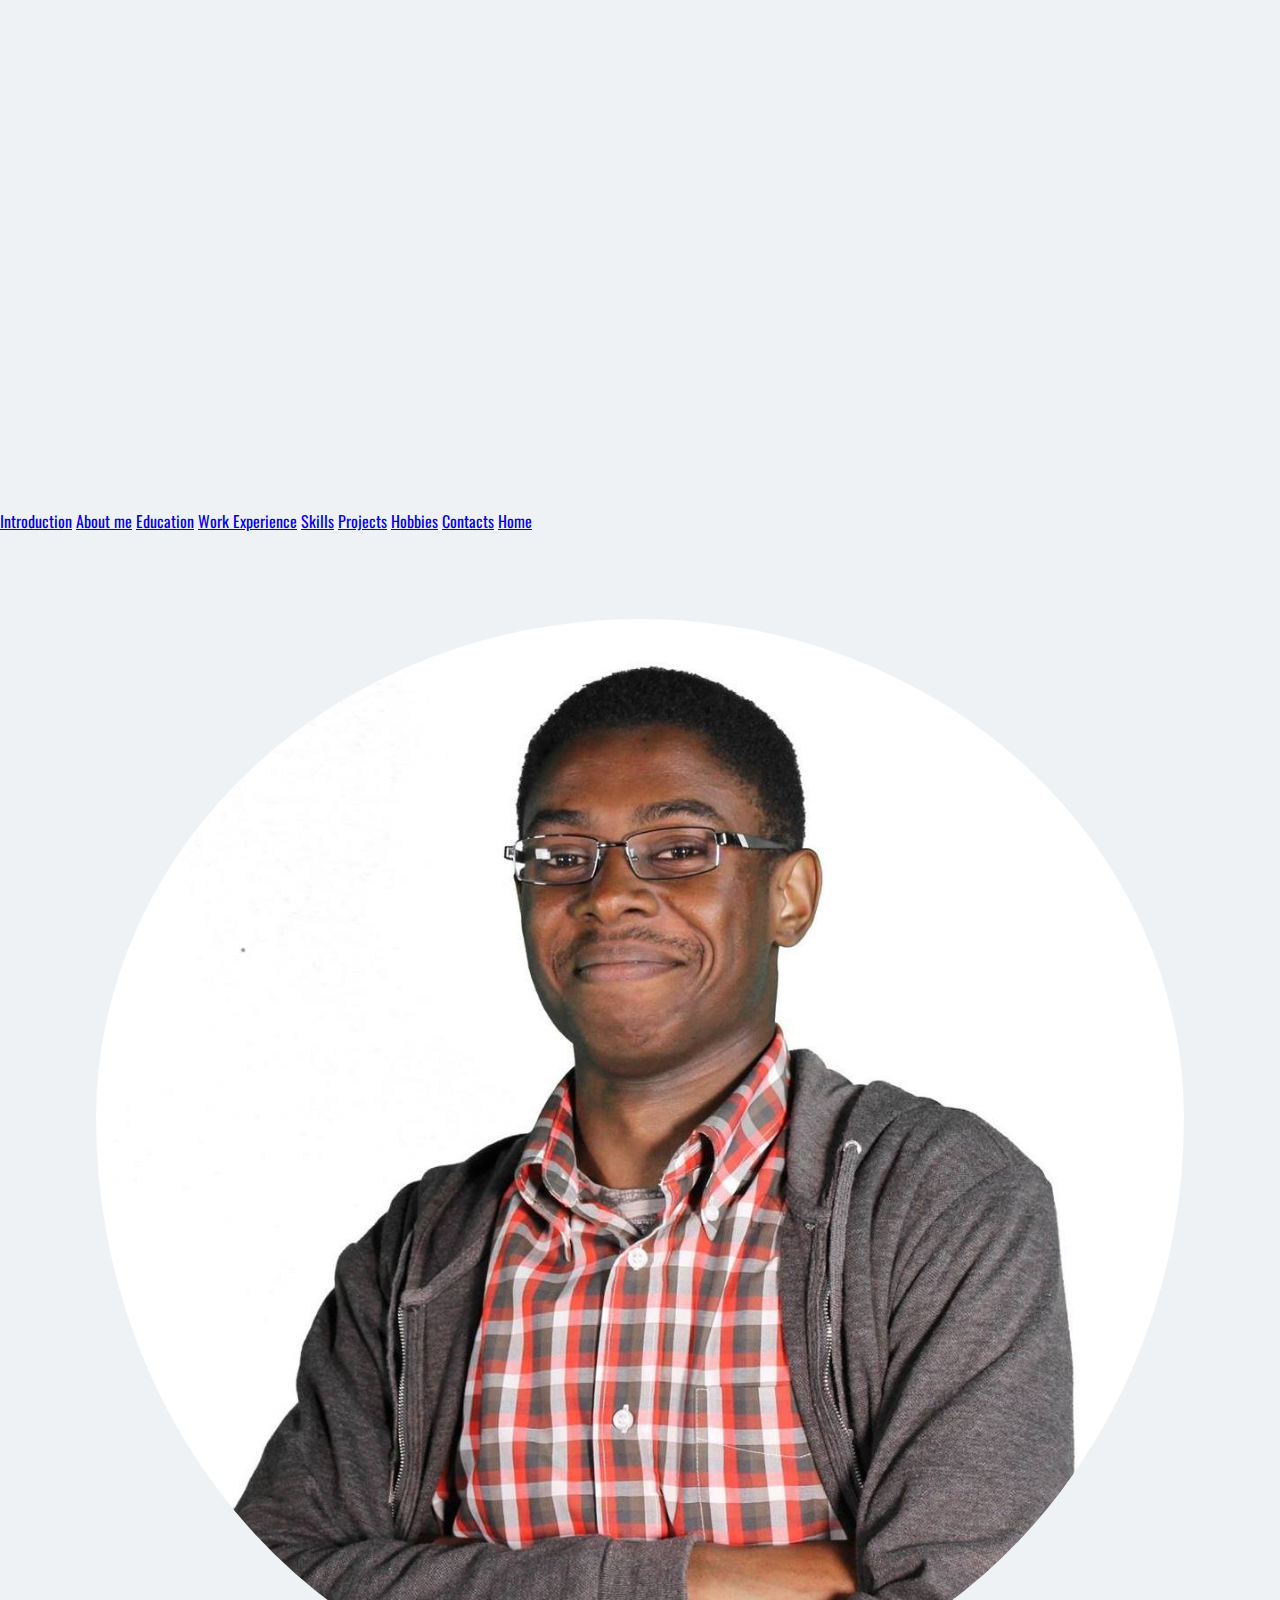
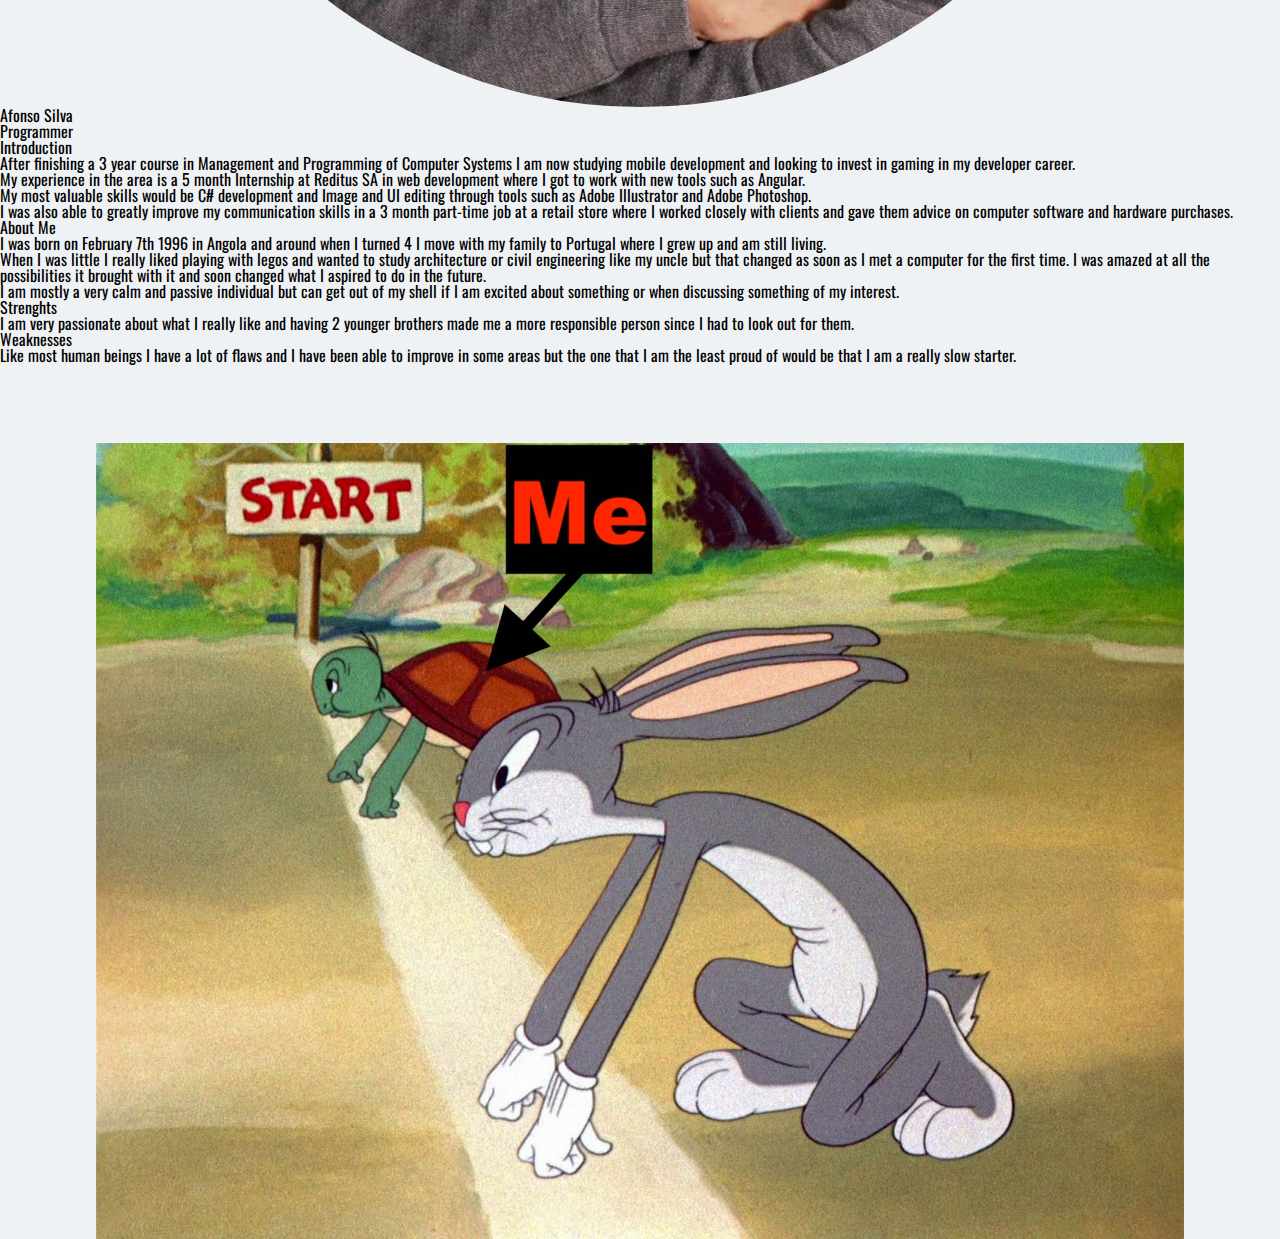
==== index.html @ 46c77de7 "About me Section" ====
<!DOCTYPE HTML>

<html>

  <head>

    <link href='https://fonts.googleapis.com/css?family=Oswald' rel='stylesheet'>

    <link rel="stylesheet" type="text/css" href="assets/styles/reset.css">

    <link rel="stylesheet" type="text/css" href="assets/styles/portfoliocss.css">

  </head>

  <body>

    <div class="wrapper">
      
      <div class="mobile-menu">
        <img onclick="myFunction()" class="mobile-menu-icon" src="assets/images/mobile-menu-icon-bluegrey.svg">
        <div id="mobile-dropdown-menu" class="dropdown-content">
          <a href="#intro-section">Introduction</a>
          <a href="#about-me-section">About me</a>
          <a href="#">Education</a>
          <a href="#">Work Experience</a>
          <a href="#">Skills</a>
          <a href="#">Projects</a>
          <a href="#">Hobbies</a>
          <a href="#">Contacts</a>
          <a href="#">Home</a>
        </div>
      </div>

      <section id="home-section" class="home-section">

        <img src="assets/images/fotoperfil.jpg" class="profile-img">
        <h1>Afonso Silva</h1>
        <h2>Programmer</h2>
        
      </section>

      <section id="intro-section" class="intro-section">

        <h1>Introduction</h1>

        <p>After finishing a 3 year course in Management and Programming of Computer Systems I am now studying mobile development and looking to invest in gaming in my developer career.</p>
        <p>My experience in the area is a 5 month Internship at Reditus SA in web development where I got to work with new tools such as Angular.</p>
        <p>My most valuable skills would be C# development and Image and UI editing through tools such as Adobe Illustrator and Adobe Photoshop.</p>
        <p>I was also able to greatly improve my communication skills in a 3 month part-time job at a retail store where I worked closely with clients and gave them advice on computer software and hardware purchases.</p>

      </section>

      <section id="about-me-section" class="about-me-section">
        
        <h1>About Me</h1>

        <p>I was born on February 7th 1996 in Angola and around when I turned 4 I move with my family to Portugal where I grew up and am still living.</p>
        <p>When I was little I really liked playing with legos and wanted to study architecture or civil engineering like my uncle but that changed as soon as I met a computer for the first time. I was amazed at all the possibilities it brought with it and soon changed what I aspired to do in the future.</p>
        <p>I am mostly a very calm and passive individual but can get out of my shell if I am excited about something or when discussing something of my interest.</p>

        <h2>Strenghts</h2>

        <p>I am very passionate about what I really like and having 2 younger brothers made me a more responsible person since I had to look out for them.</p>

        <h2>Weaknesses</h2>

        <p>Like most human beings I have a lot of flaws and I have been able to improve in some areas but the one that I am the least proud of would be that I am a really slow starter.</p>

        <img class="weakness-img" src="assets/images/weakness.jpg">

      </section>

    </div>

    <script src="assets/scripts/portfoliojs.js"></script>

  </body>

</html>
---- assets/styles/portfoliocss.css ----
body {
  background-color: #eff2f4;
  font-family: 'Oswald';
}
.profile-img {
  display: block;
  margin-left: auto;
  margin-right: auto;
  width: 85%;
  height: 85%;
  border-radius: 50%;
  padding-top: 90px;
}
.weakness-img {
  display: block;
  margin-left: auto;
  margin-right: auto;
  width: 85%;
  height: 85%;
  padding-top: 80px;
}
.wrapper {
  width: 100%;
  height: 100%;
}
@media (max-width: 1080px) {

/* Mobile Nav */
.mobile-menu {
  background-color: #0665a0;
  width: 100%;
  height: 195px;
  position: fixed;
  display: inline-block;
}
.mobile-menu-icon {
  width: 13%;
  height: 72.91666666666666%;
  padding: 25px 25px;
}
.dropdown-content {
    display: none;
    position: absolute;
    background-color: grey;
    width: 70%;
    height: 830%;
    overflow: auto;
    z-index: 1;
}

.dropdown-content a {
    color: white;
    padding: 3.5% 3.5%;
    text-decoration: none;
    display: block;
    font-size: 6.250em;
}
.mobile-menu a:hover {
  background-color: #000000;
}

.mobile-menu-icon:hover .dropdown-content {
    display: block;
}
.show {display:block;}

/* Home Section */
.home-section {
  text-align: center;
  color: #0665a0;
  padding-top: 192px;
  padding-bottom: 380px;
}
.home-section h1{
  font-size: 8.750em;
  padding-top: 50px;
}
.home-section h2{
  font-size: 6.250em;
  padding-top: 50px;
}

/* Introduction Section */
.intro-section {
  padding-top: 195px;
  padding-left: 100px;
  padding-right: 100px;
  color: #0665a0;
  padding-bottom: 380px;
}
.intro-section h1 {
  font-size: 8.750em;
  padding-top: 100px;
  padding-bottom: 50px;
  text-align: center;
}
.intro-section p {
  padding-top: 30px;
  font-size: 3.125em;
  line-height: 55px;
}

/* About Me Section */
.about-me-section {
  padding-top: 195px;
  padding-left: 100px;
  padding-right: 100px;
  color: #0665a0;
  padding-bottom: 380px;
}
.about-me-section h1 {
  font-size: 8.750em;
  padding-top: 100px;
  padding-bottom: 50px;
  text-align: center;
}
.about-me-section h2 {
  font-size: 80px;
  padding-top: 100px;
  padding-bottom: 50px;
  text-align: center;
}
.about-me-section p {
  padding-top: 30px;
  font-size: 3.125em;
  line-height: 55px;
}





}
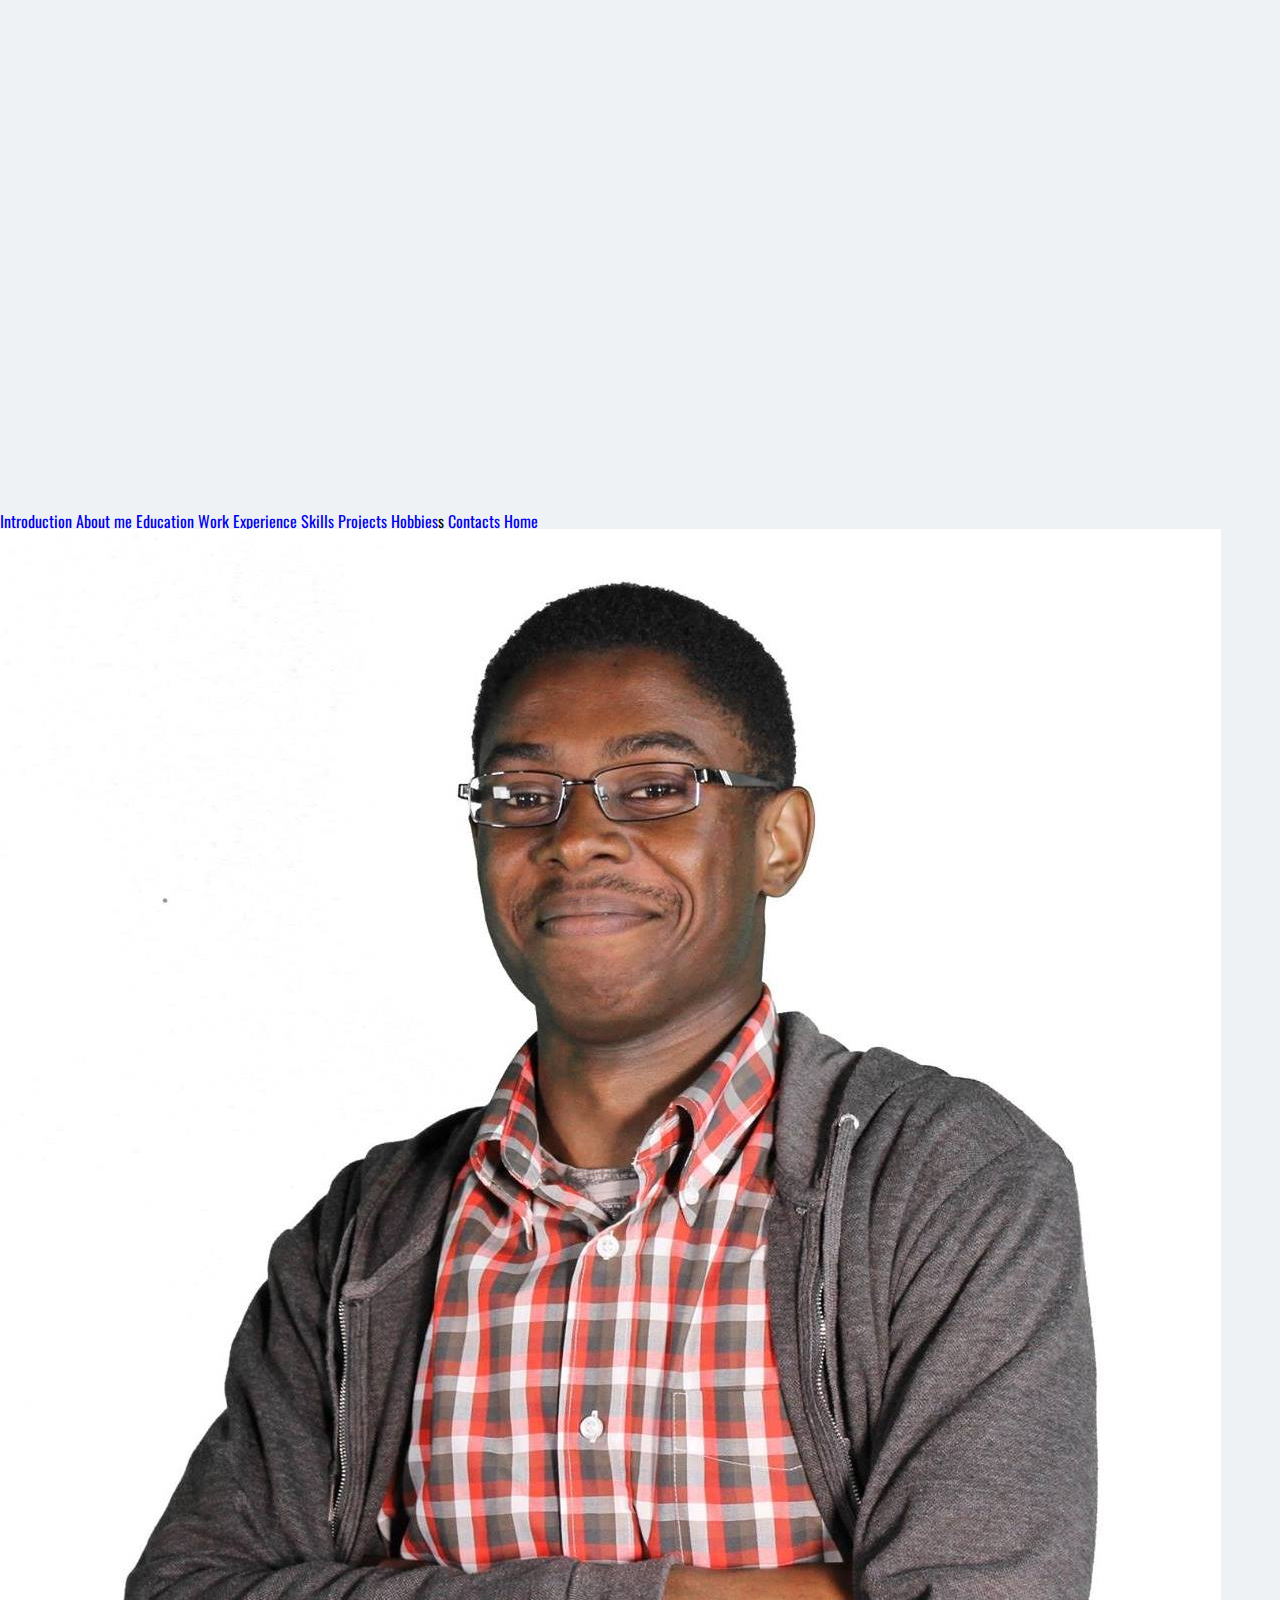
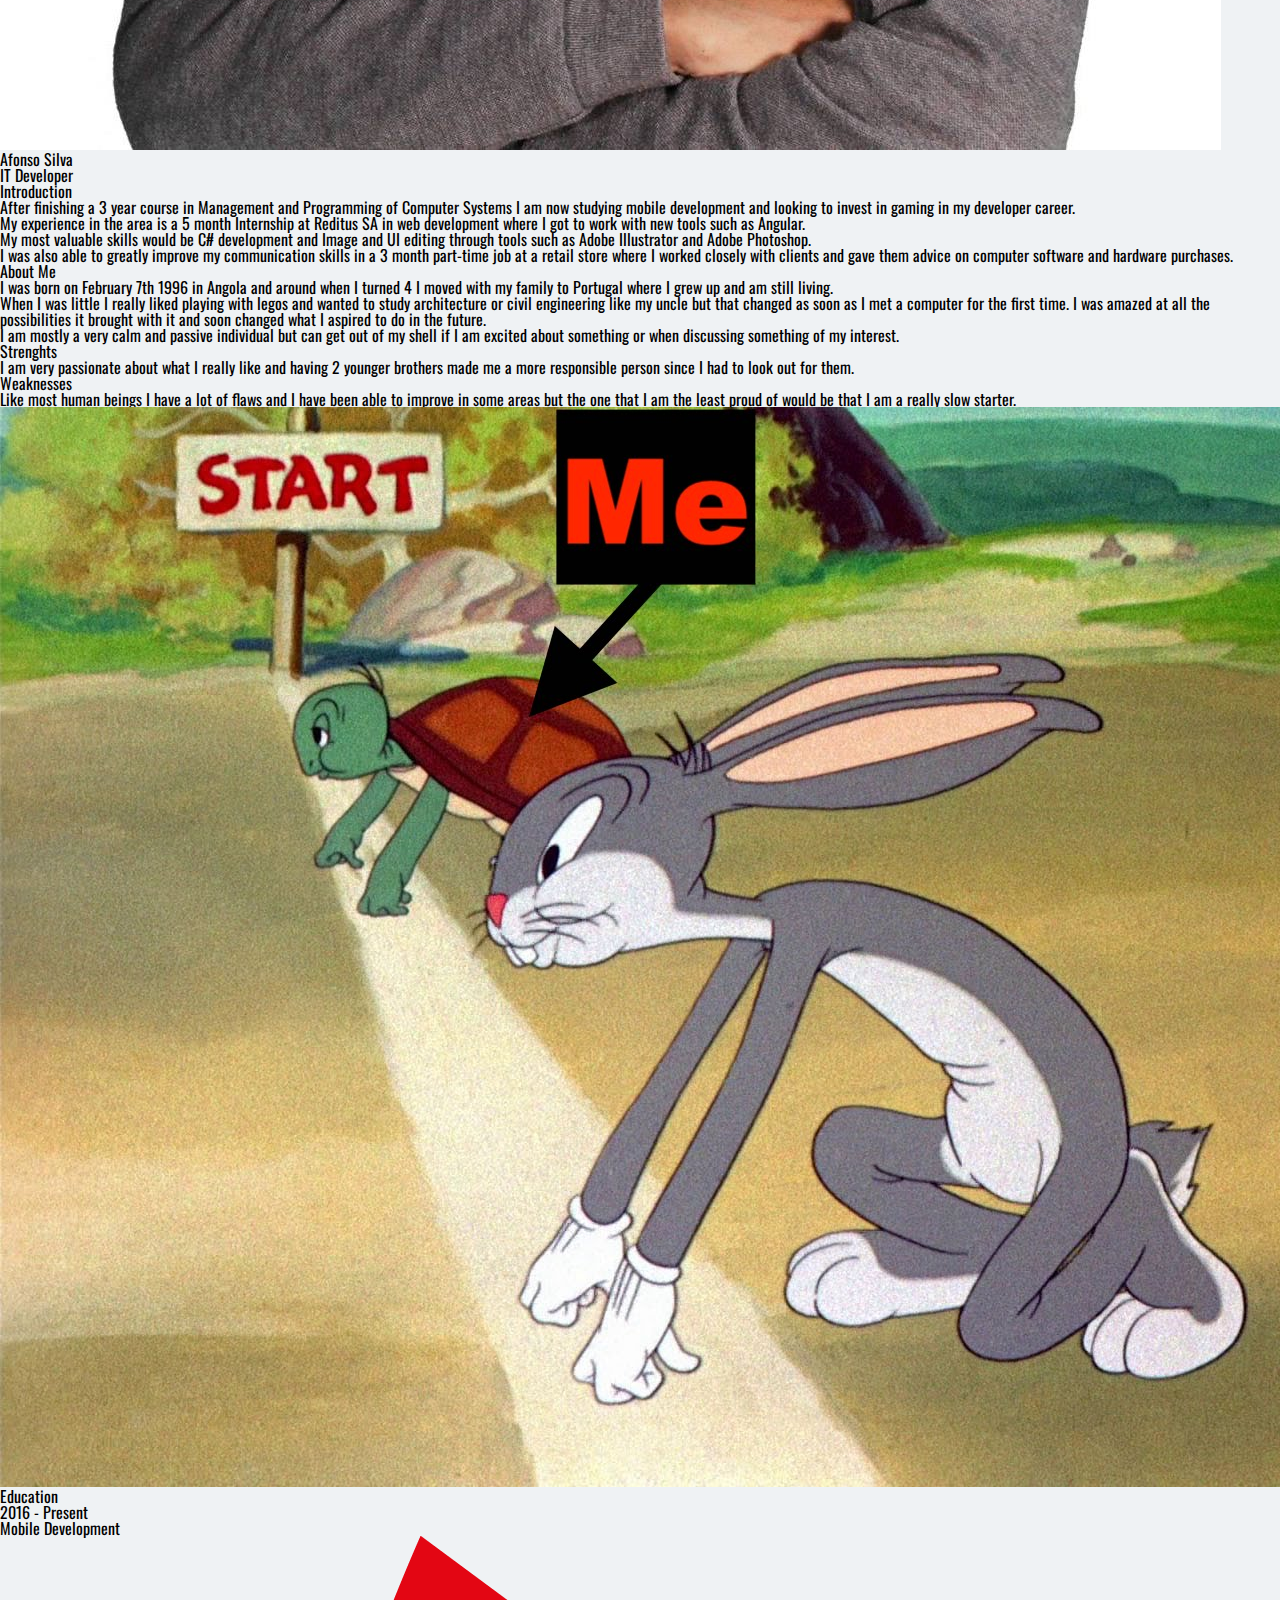
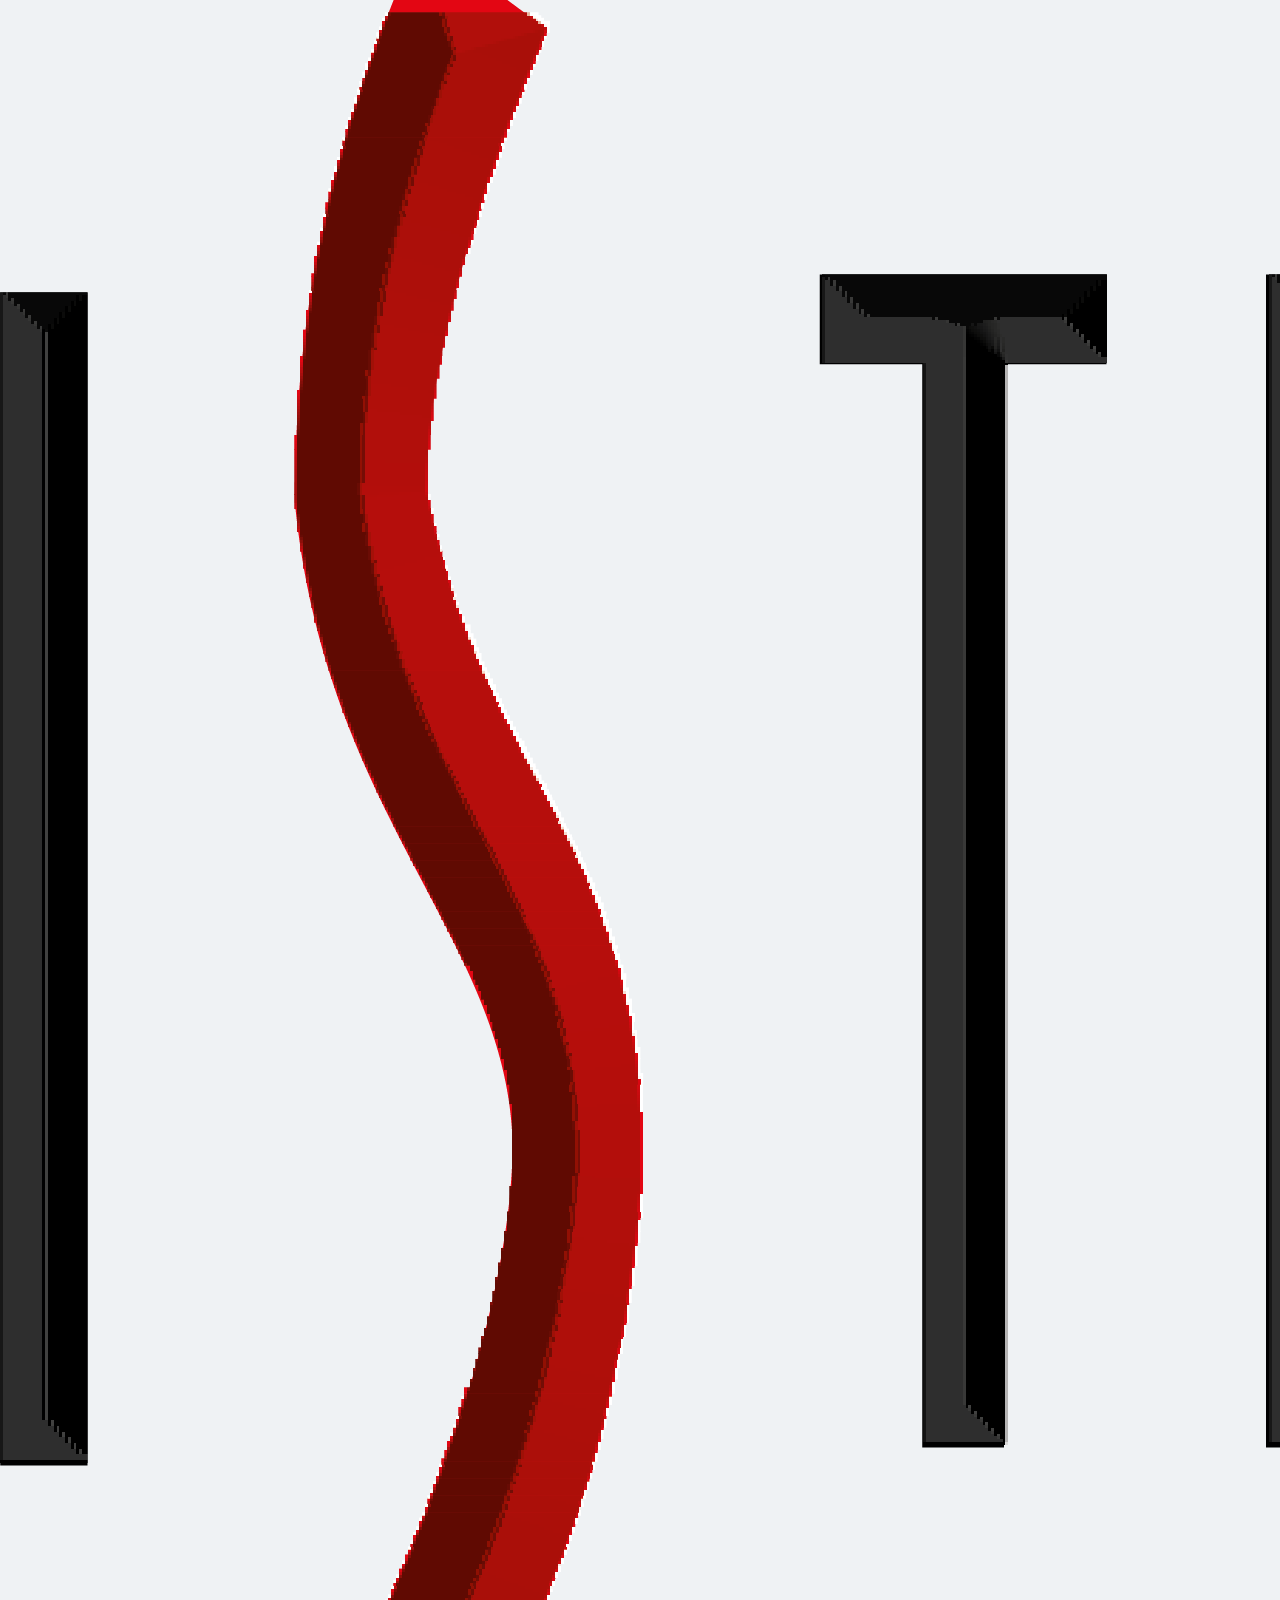
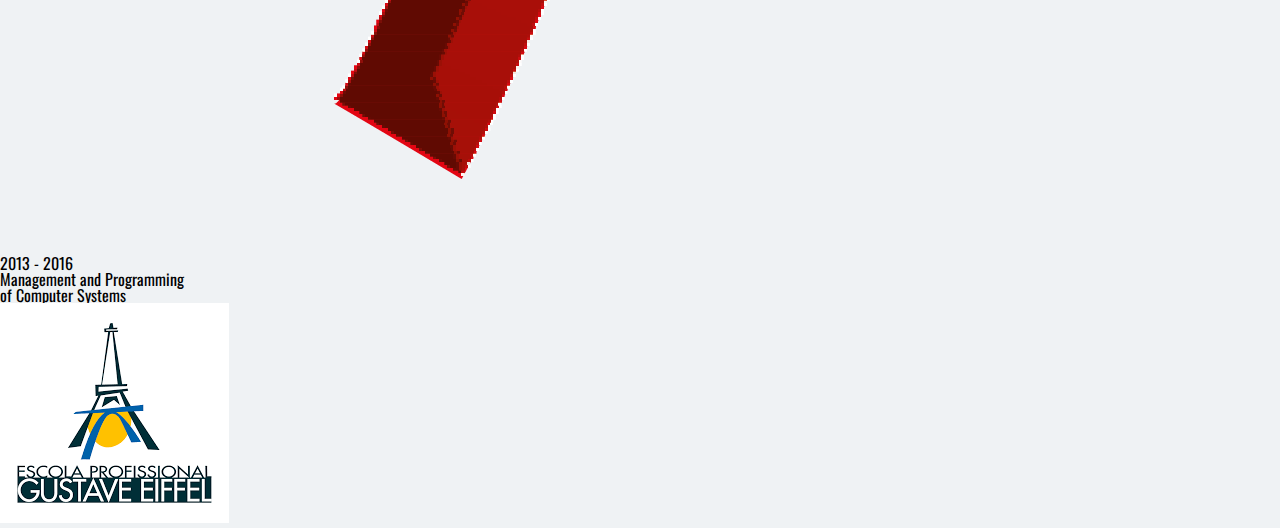
==== commit 7248038b: "Education Section" ====
--- a/index.html
+++ b/index.html
@@ -21,11 +21,11 @@
         <div id="mobile-dropdown-menu" class="dropdown-content">
           <a href="#intro-section">Introduction</a>
           <a href="#about-me-section">About me</a>
-          <a href="#">Education</a>
+          <a href="#education-section">Education</a>
           <a href="#">Work Experience</a>
           <a href="#">Skills</a>
           <a href="#">Projects</a>
-          <a href="#">Hobbies</a>
+          <a href="#">Hobbies</a>s
           <a href="#">Contacts</a>
           <a href="#">Home</a>
         </div>
@@ -35,7 +35,7 @@
 
         <img src="assets/images/fotoperfil.jpg" class="profile-img">
         <h1>Afonso Silva</h1>
-        <h2>Programmer</h2>
+        <h2>IT Developer</h2>
         
       </section>
 
@@ -54,7 +54,7 @@
         
         <h1>About Me</h1>
 
-        <p>I was born on February 7th 1996 in Angola and around when I turned 4 I move with my family to Portugal where I grew up and am still living.</p>
+        <p>I was born on February 7th 1996 in Angola and around when I turned 4 I moved with my family to Portugal where I grew up and am still living.</p>
         <p>When I was little I really liked playing with legos and wanted to study architecture or civil engineering like my uncle but that changed as soon as I met a computer for the first time. I was amazed at all the possibilities it brought with it and soon changed what I aspired to do in the future.</p>
         <p>I am mostly a very calm and passive individual but can get out of my shell if I am excited about something or when discussing something of my interest.</p>
 
@@ -70,6 +70,21 @@
 
       </section>
 
+      <section id="education-section" class="education-section" >
+        
+        <h1>Education</h1>
+
+        <h2>2016 - Present</h2>
+        <p>Mobile Development</p>
+        <a href="http://www.istec.pt/"><img class="istec-logo" src="assets/images/istec-logo.png"></a>
+
+        <h2>2013 - 2016</h2>
+        <p>Management and Programming</p>
+        <p>of Computer Systems</p>
+        <a href="http://gustaveeiffel.pt/wordpress/polo-da-amadora-centro/"><img class="gustave-logo" src="assets/images/gustave-logo.png"></a>
+
+      </section>
+
     </div>
 
     <script src="assets/scripts/portfoliojs.js"></script>
--- a/assets/styles/portfoliocss.css
+++ b/assets/styles/portfoliocss.css
@@ -2,6 +2,13 @@
   background-color: #eff2f4;
   font-family: 'Oswald';
 }
+.wrapper {
+  width: 100%;
+  height: 100%;
+}
+
+@media (max-width: 1080px) {
+/* Images */
 .profile-img {
   display: block;
   margin-left: auto;
@@ -19,11 +26,22 @@
   height: 85%;
   padding-top: 80px;
 }
-.wrapper {
-  width: 100%;
-  height: 100%;
+.istec-logo {
+  display: block;
+  margin-left: auto;
+  margin-right: auto;
+  width: 30%;
+  height: 30%;
+  padding-top: 80px;
 }
-@media (max-width: 1080px) {
+.gustave-logo {
+  display: block;
+  margin-left: auto;
+  margin-right: auto;
+  width: 40%;
+  height: 40%;
+  padding-top: 80px;
+}
 
 /* Mobile Nav */
 .mobile-menu {
@@ -41,7 +59,7 @@
 .dropdown-content {
     display: none;
     position: absolute;
-    background-color: grey;
+    background-color: rgba(128,128,128, 0.95);
     width: 70%;
     height: 830%;
     overflow: auto;
@@ -126,6 +144,30 @@
   line-height: 55px;
 }
 
+/* Education Section */
+.education-section {
+  padding-top: 195px;
+  padding-left: 100px;
+  padding-right: 100px;
+  color: #0665a0;
+  padding-bottom: 380px;
+  text-align: center;
+}
+.education-section h1 {
+  font-size: 8.750em;
+  padding-top: 100px;
+  padding-bottom: 50px;
+}
+.education-section h2 {
+  font-size: 80px;
+  padding-top: 100px;
+  padding-bottom: 50px;
+}
+.education-section p {
+  padding-top: 30px;
+  font-size: 3.125em;
+  line-height: 55px;
+}
 
 
 
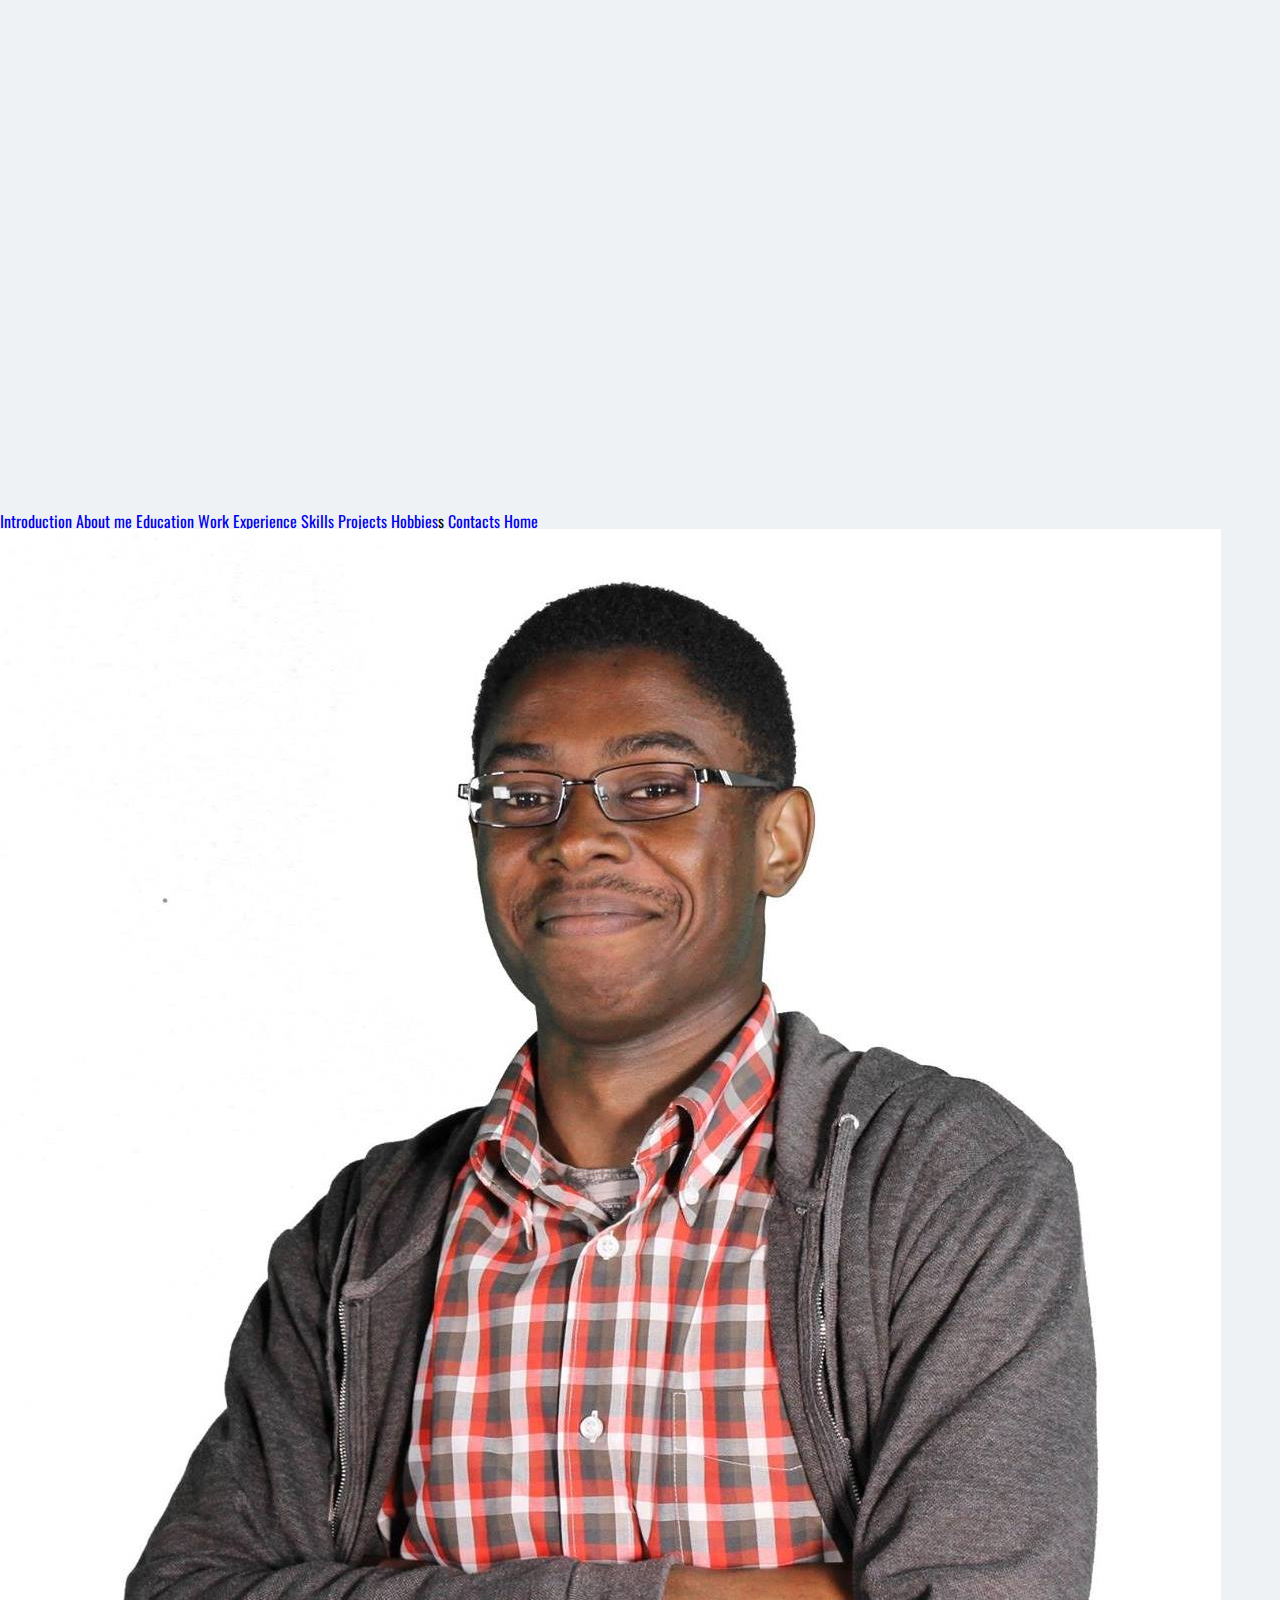
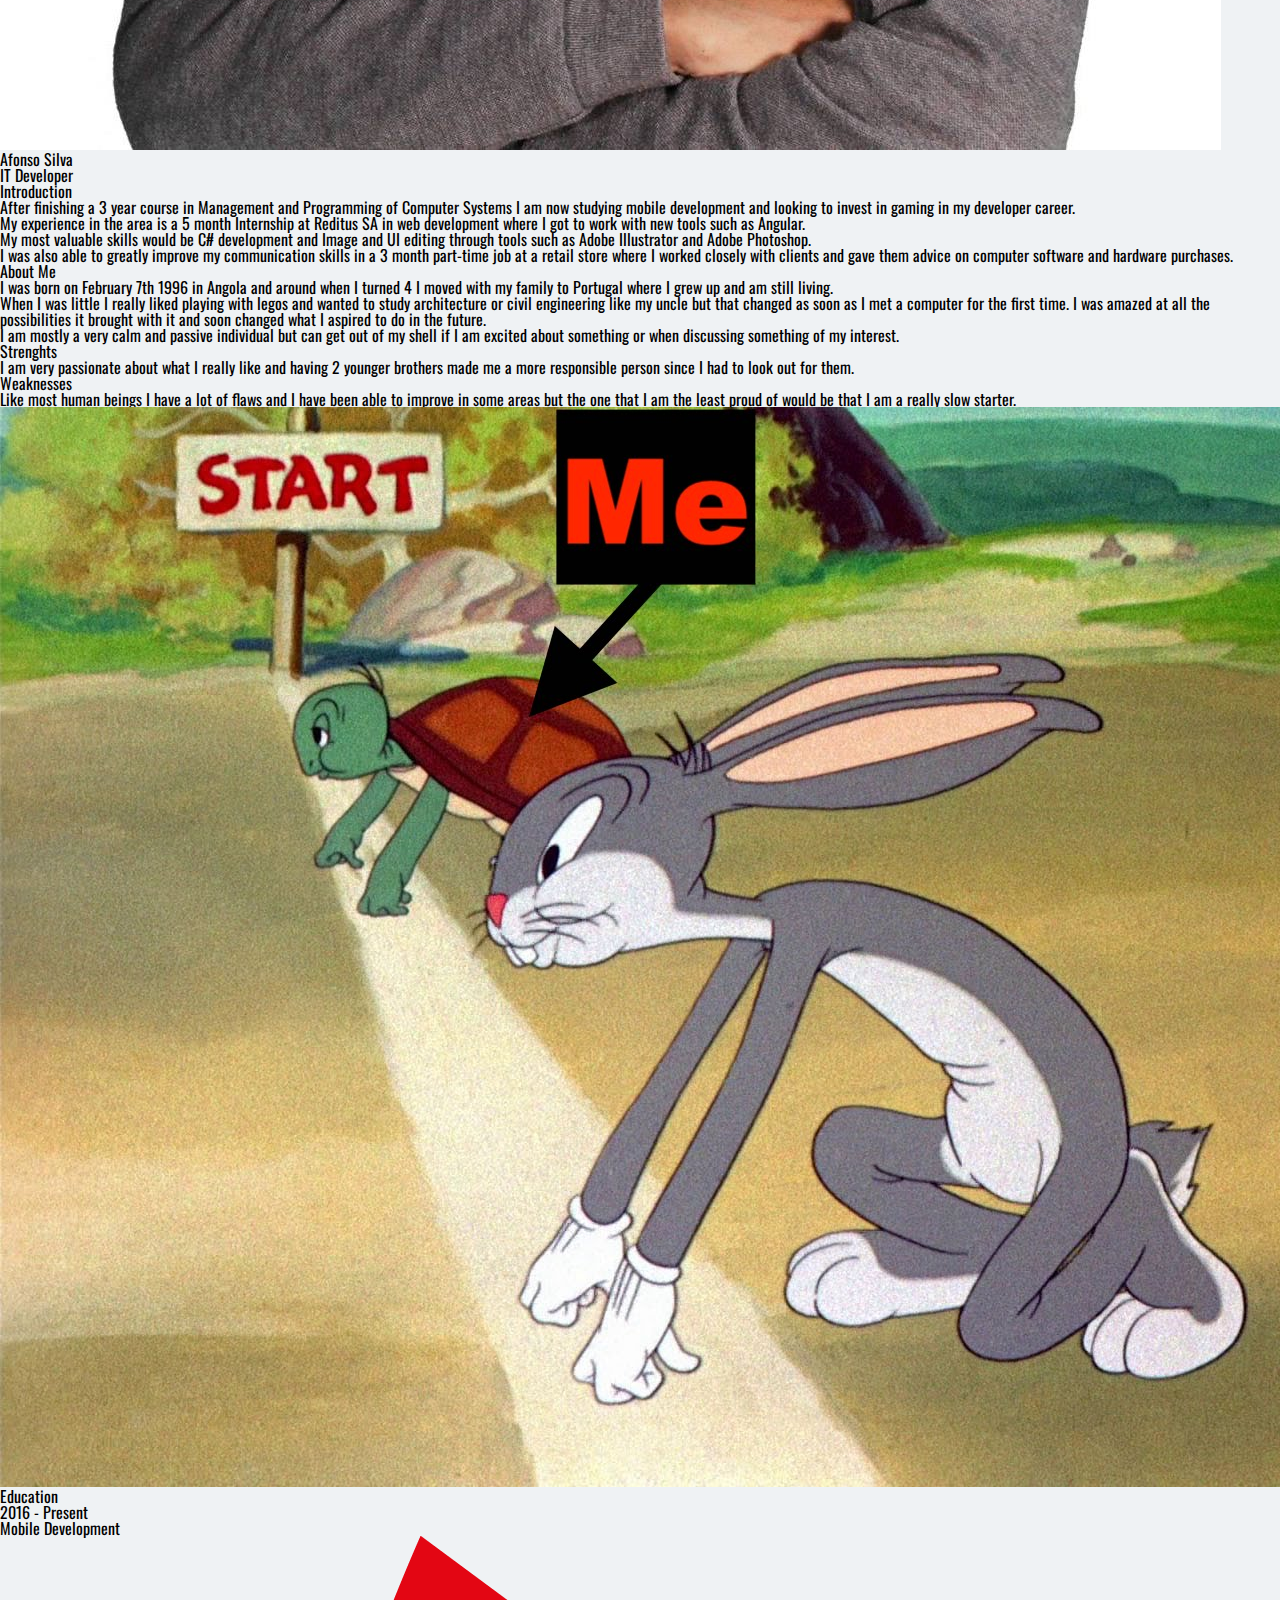
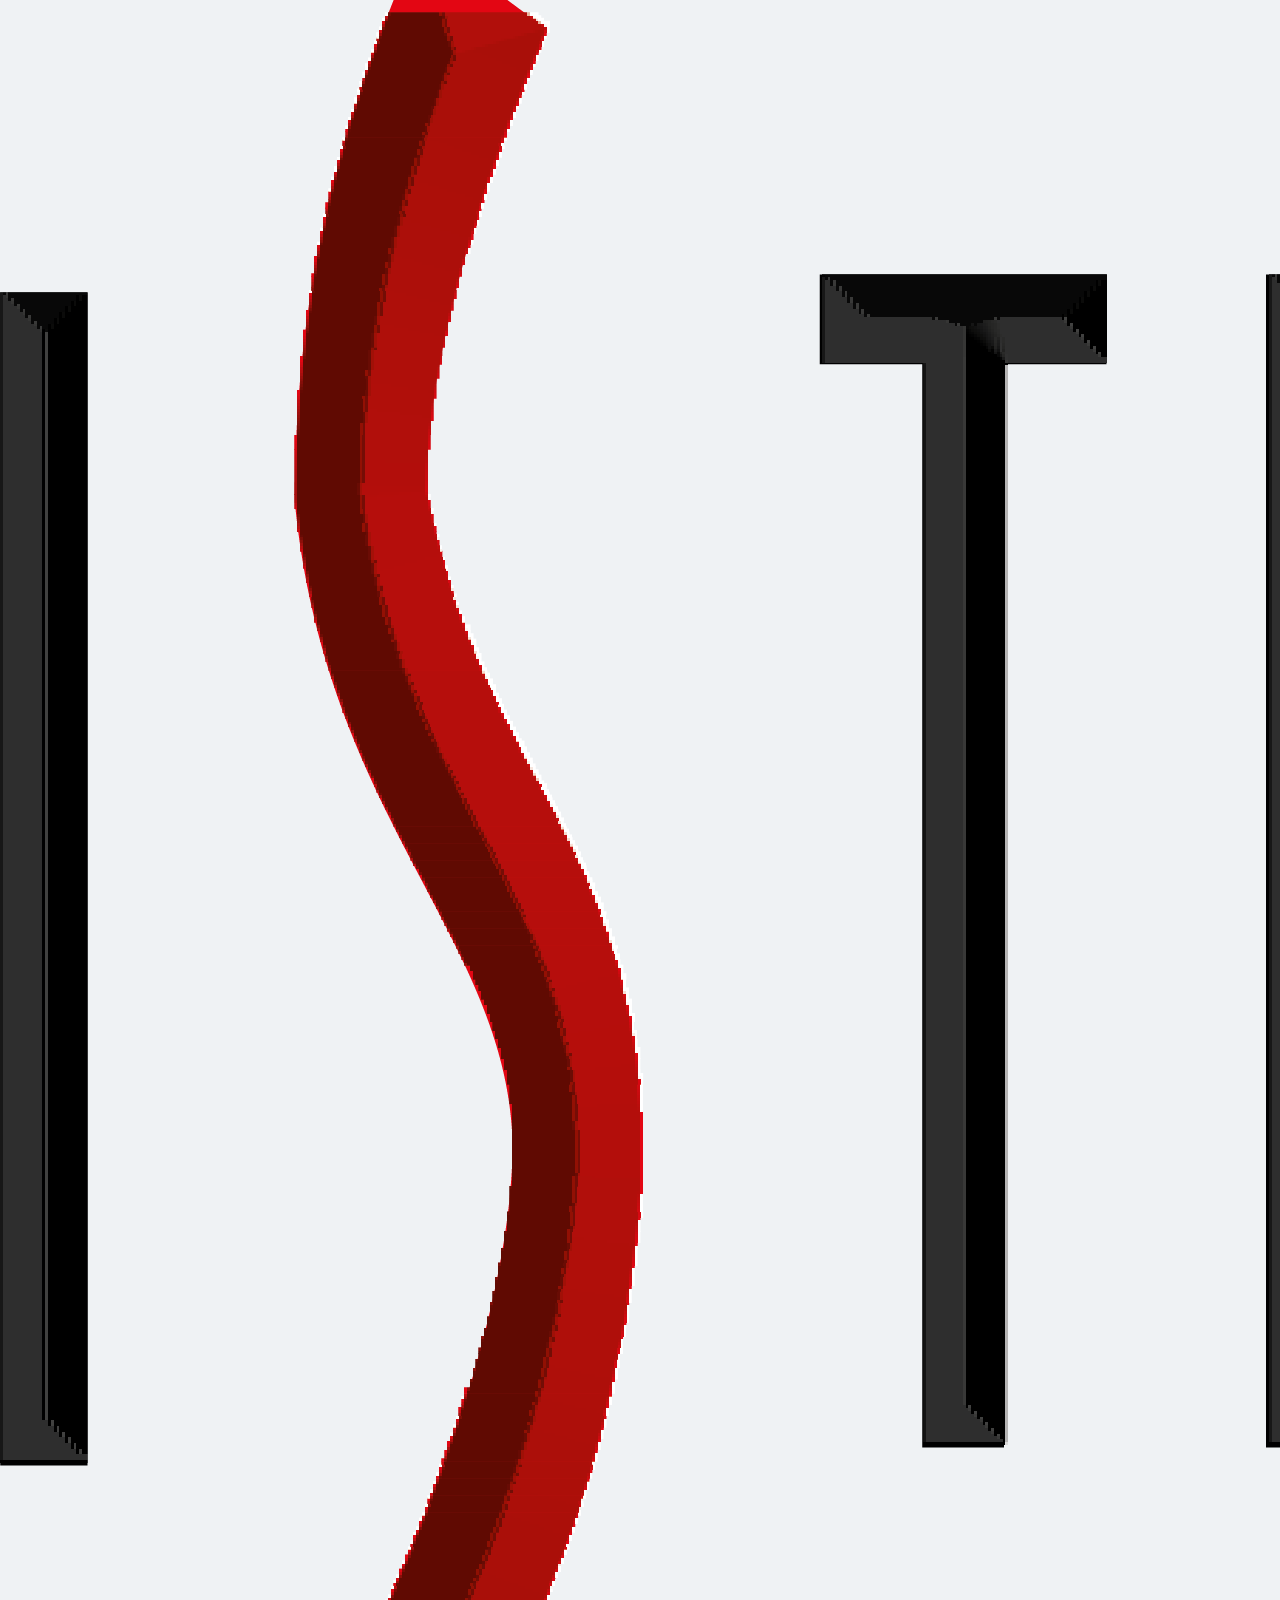
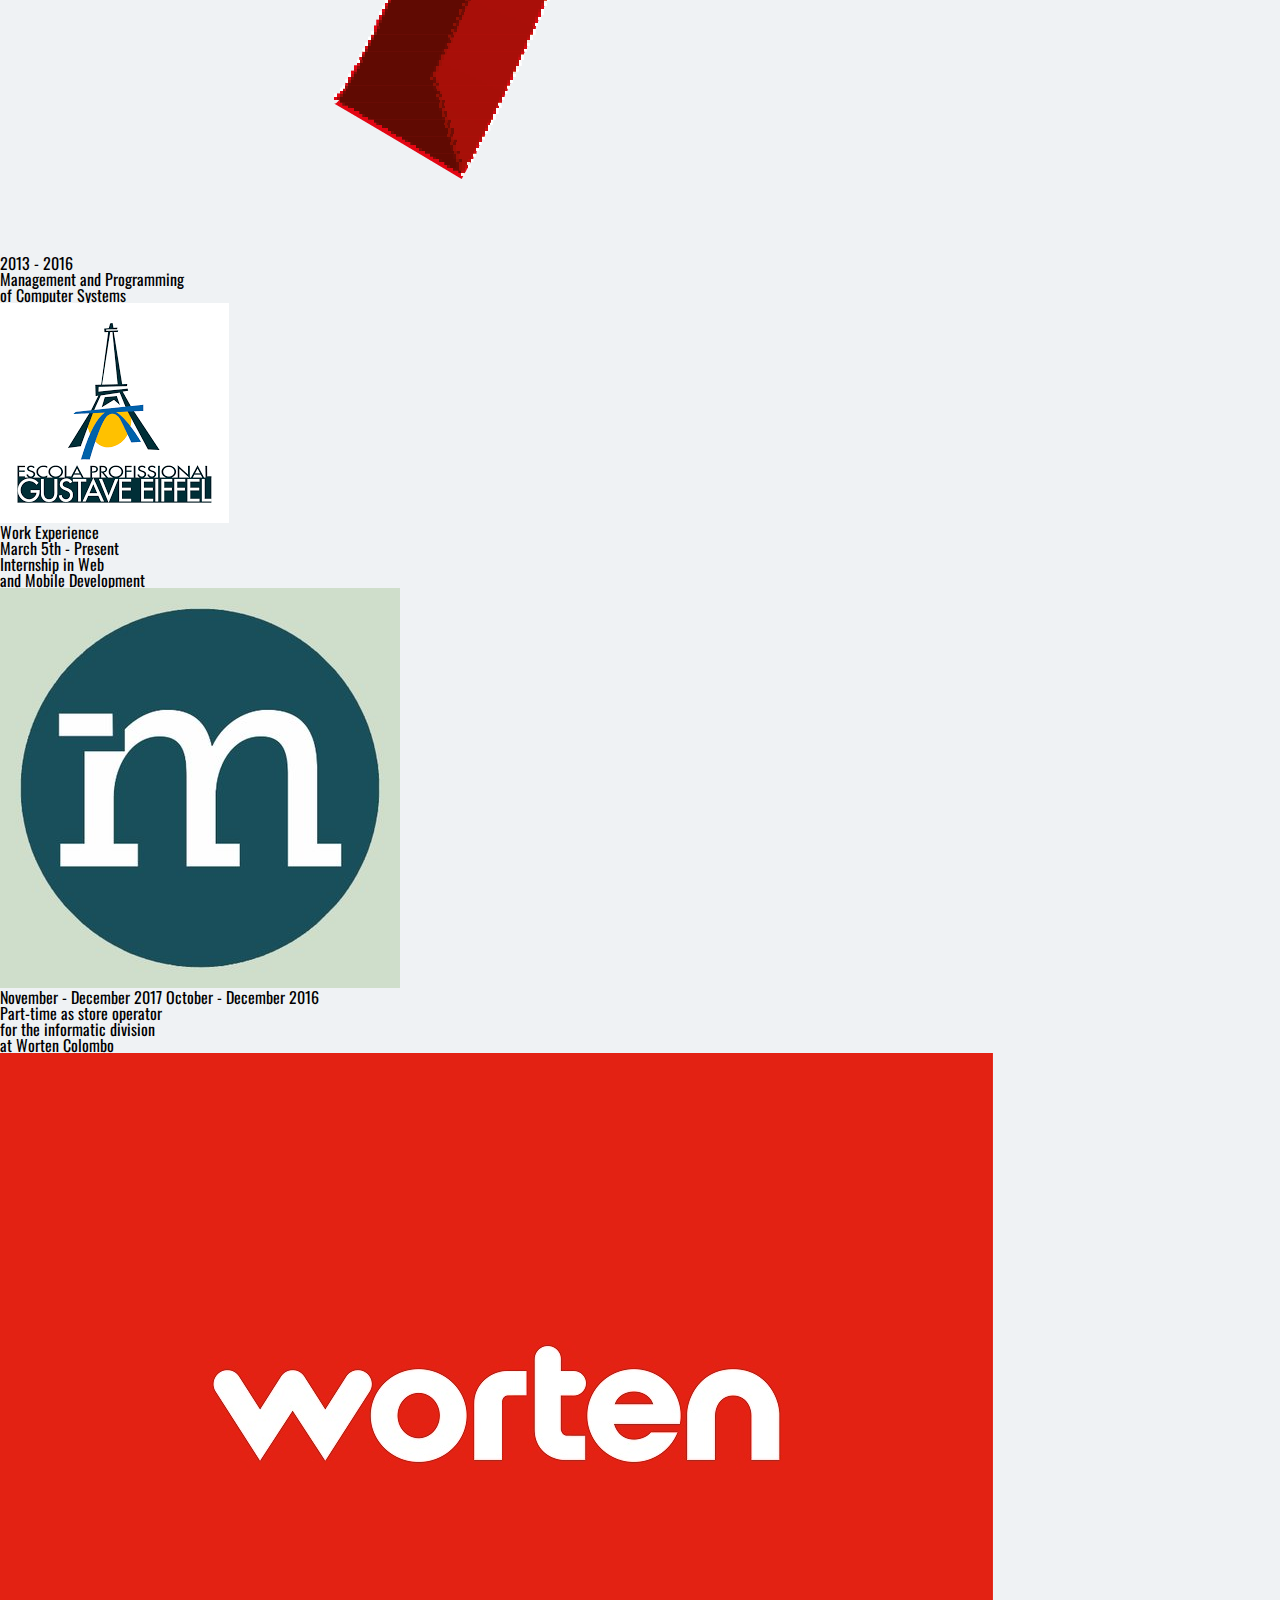
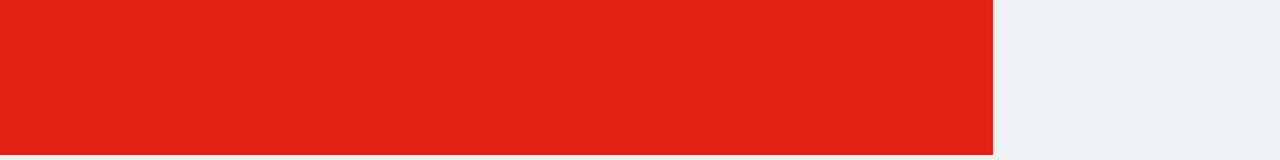
==== commit 68fb41cb: "Work Experience Section" ====
--- a/index.html
+++ b/index.html
@@ -22,7 +22,7 @@
           <a href="#intro-section">Introduction</a>
           <a href="#about-me-section">About me</a>
           <a href="#education-section">Education</a>
-          <a href="#">Work Experience</a>
+          <a href="#work-experience-section">Work Experience</a>
           <a href="#">Skills</a>
           <a href="#">Projects</a>
           <a href="#">Hobbies</a>s
@@ -76,12 +76,30 @@
 
         <h2>2016 - Present</h2>
         <p>Mobile Development</p>
-        <a href="http://www.istec.pt/"><img class="istec-logo" src="assets/images/istec-logo.png"></a>
+        <a href="http://www.istec.pt/" target="_blank"><img class="istec-logo" src="assets/images/istec-logo.png"></a>
 
         <h2>2013 - 2016</h2>
         <p>Management and Programming</p>
         <p>of Computer Systems</p>
-        <a href="http://gustaveeiffel.pt/wordpress/polo-da-amadora-centro/"><img class="gustave-logo" src="assets/images/gustave-logo.png"></a>
+        <a href="http://gustaveeiffel.pt/wordpress/polo-da-amadora-centro/" target="_blank"><img class="gustave-logo" src="assets/images/gustave-logo.png"></a>
+
+      </section>
+
+      <section id="work-experience-section" class="work-experience-section" >
+        
+        <h1>Work Experience</h1>
+
+        <h2>March 5th - Present</h2>
+        <p>Internship in Web</p>
+        <p>and Mobile Development</p>
+        <a href="http://minuscode.com/" target="_blank"><img class="minuscode-logo" src="assets/images/minuscode-logo.jpg"></a>
+
+        <h2>November - December 2017
+        October - December 2016</h2>
+        <p>Part-time as store operator</p>
+        <p>for the informatic division</p>
+        <p>at Worten Colombo</p>
+        <a href="https://www.worten.pt/" target="_blank"><img class="worten-logo" src="assets/images/worten-logo.jpg"></a>
 
       </section>
 
--- a/assets/styles/portfoliocss.css
+++ b/assets/styles/portfoliocss.css
@@ -30,16 +30,32 @@
   display: block;
   margin-left: auto;
   margin-right: auto;
-  width: 30%;
-  height: 30%;
+  width: 50%;
+  height: 50%;
   padding-top: 80px;
 }
 .gustave-logo {
   display: block;
   margin-left: auto;
   margin-right: auto;
-  width: 40%;
-  height: 40%;
+  width: 50%;
+  height: 50%;
+  padding-top: 80px;
+}
+.minuscode-logo {
+  display: block;
+  margin-left: auto;
+  margin-right: auto;
+  width: 50%;
+  height: 50%;
+  padding-top: 80px;
+}
+.worten-logo {
+  display: block;
+  margin-left: auto;
+  margin-right: auto;
+  width: 50%;
+  height: 50%;
   padding-top: 80px;
 }
 
@@ -169,9 +185,30 @@
   line-height: 55px;
 }
 
-
-
-
+/* Work Experience */
+.work-experience-section {
+  padding-top: 195px;
+  padding-left: 100px;
+  padding-right: 100px;
+  color: #0665a0;
+  padding-bottom: 380px;
+  text-align: center;
+}
+.work-experience-section h1 {
+  font-size: 8.750em;
+  padding-top: 100px;
+  padding-bottom: 50px;
+}
+.work-experience-section h2 {
+  font-size: 80px;
+  padding-top: 100px;
+  padding-bottom: 50px;
+}
+.work-experience-section p {
+  padding-top: 30px;
+  font-size: 3.125em;
+  line-height: 55px;
+}
 }
 
       
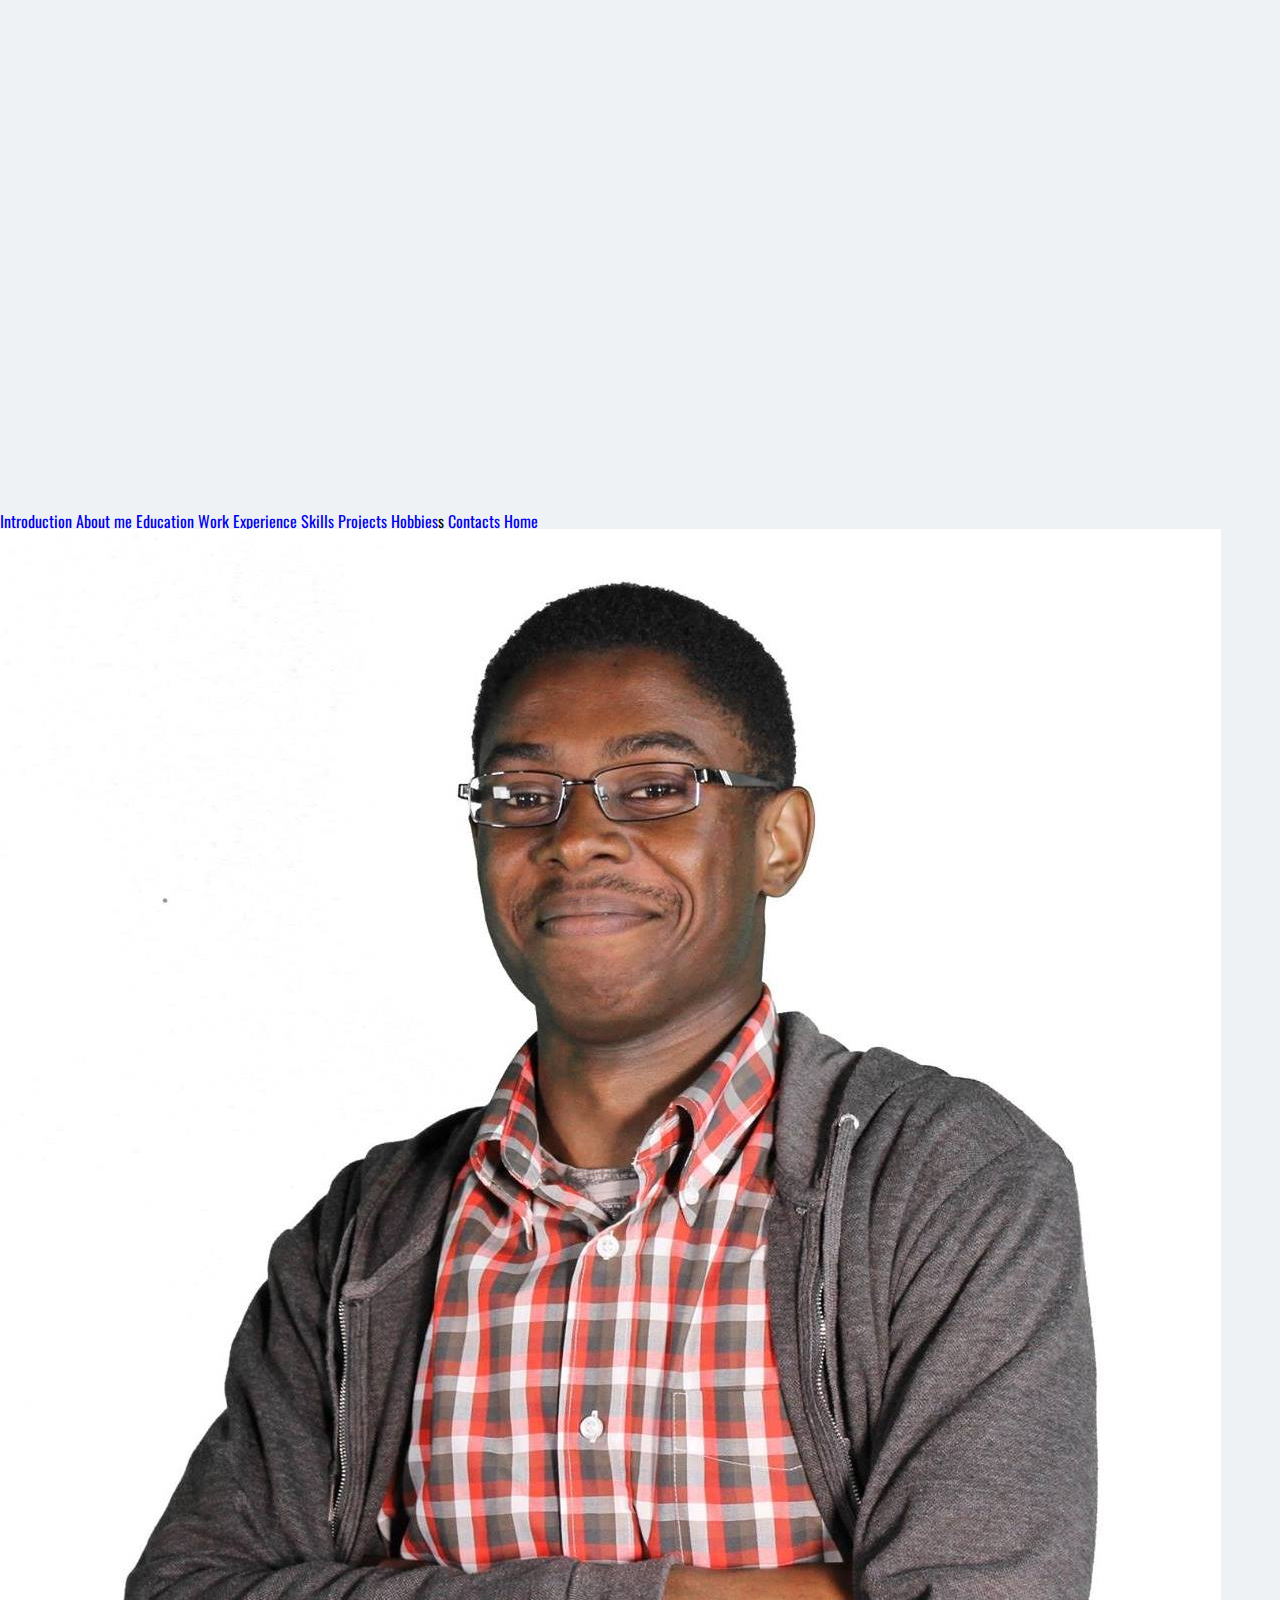
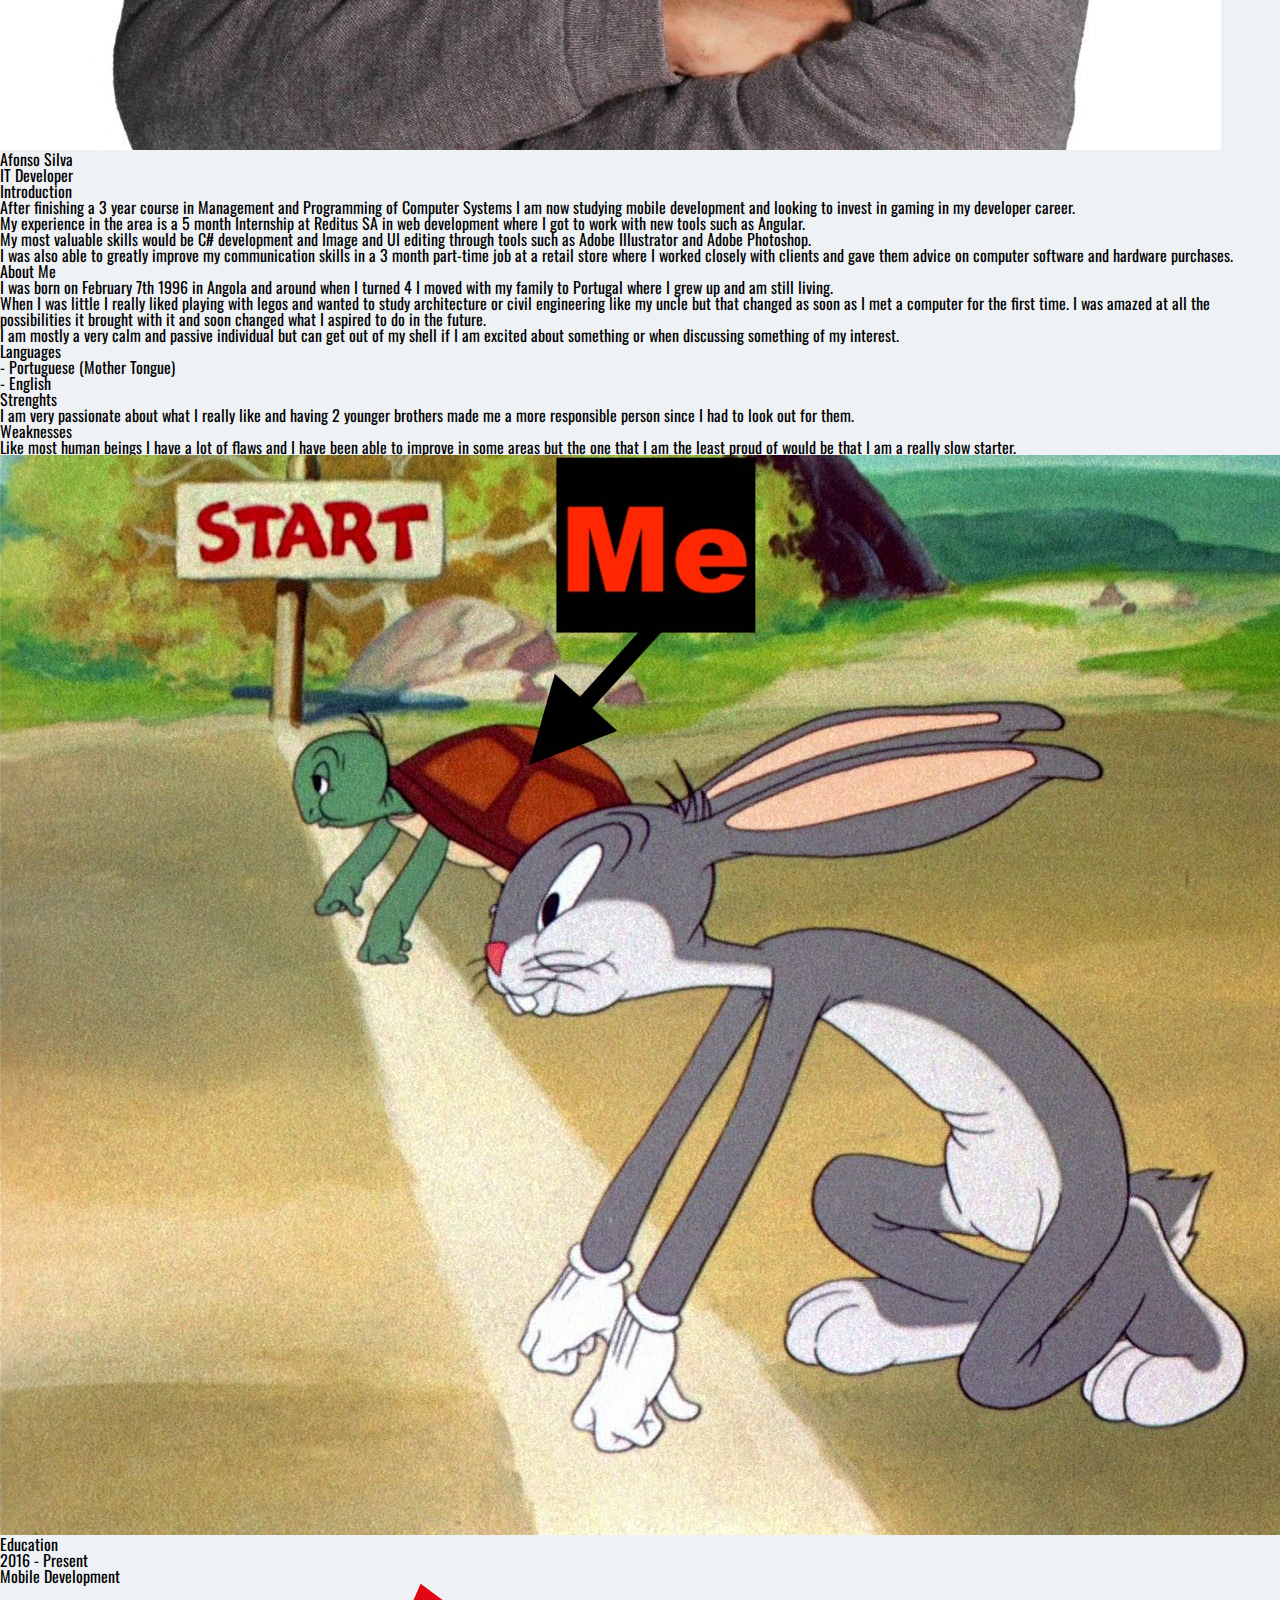
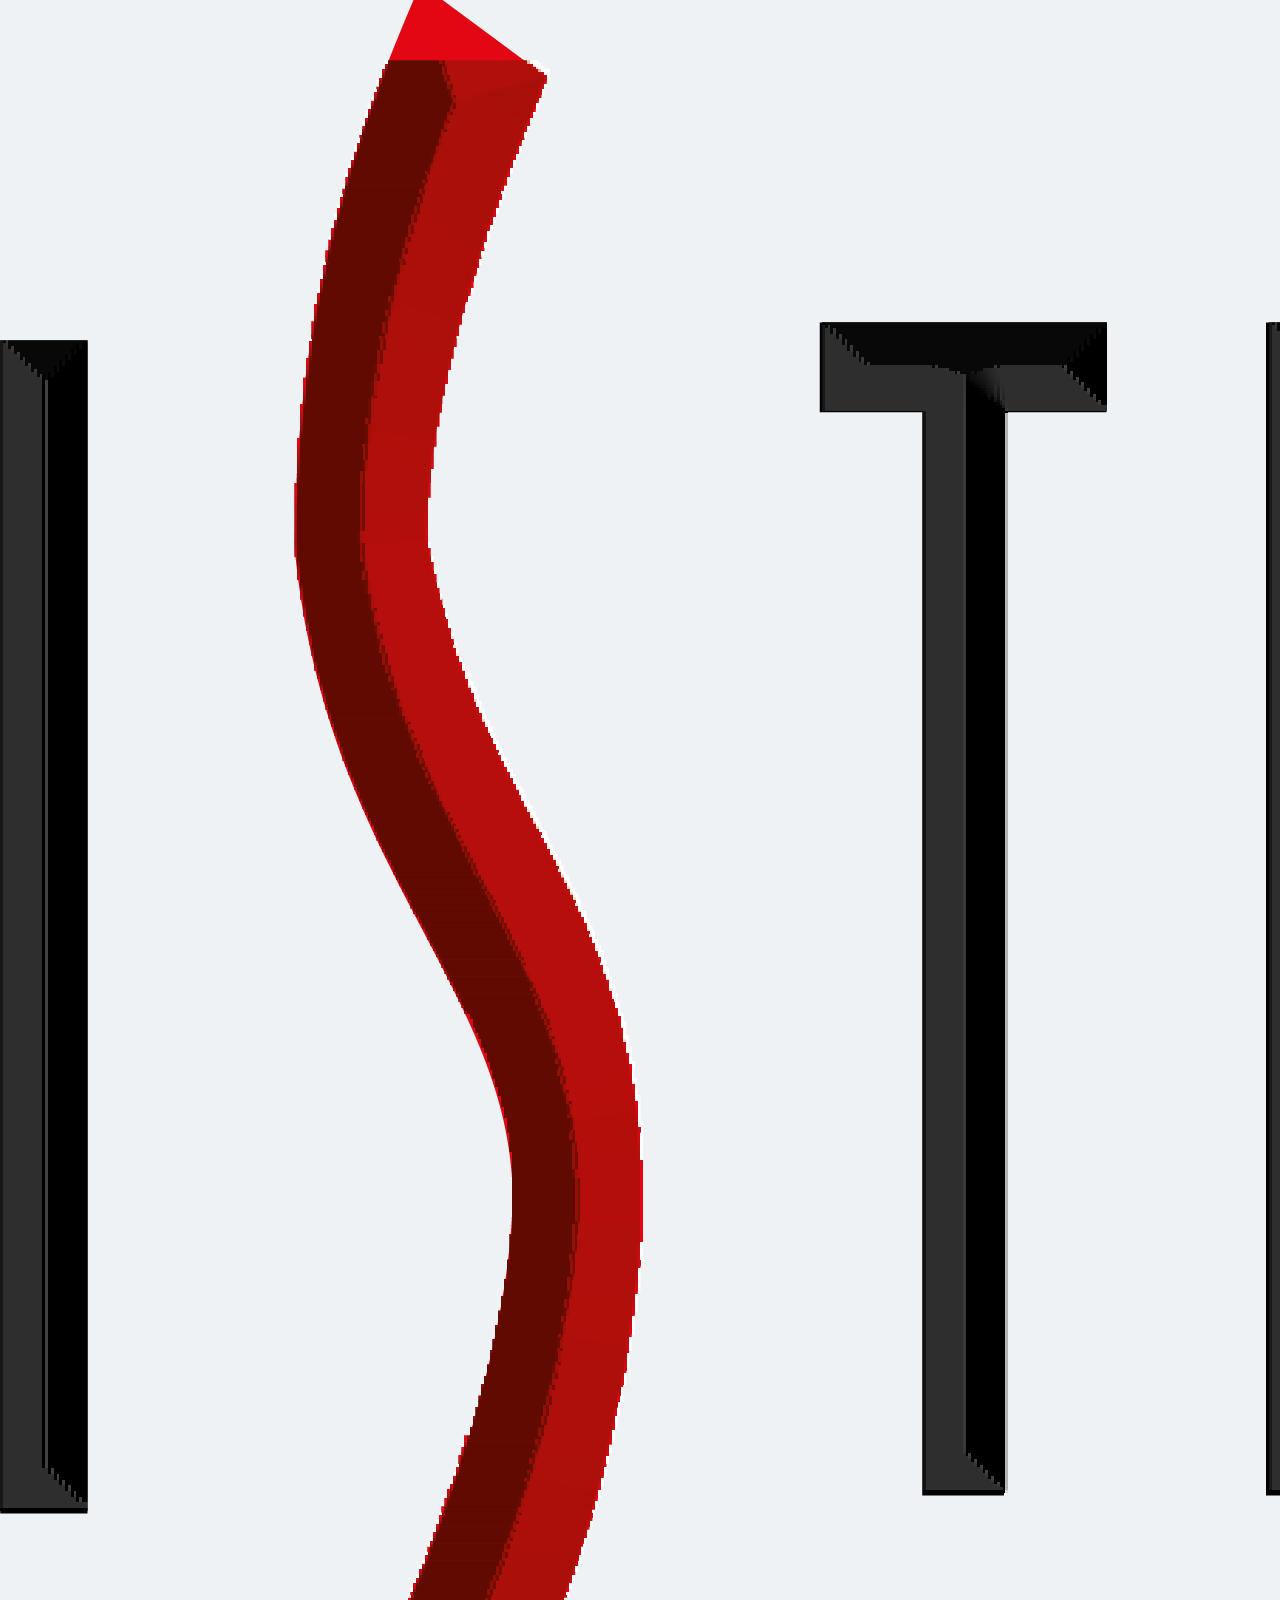
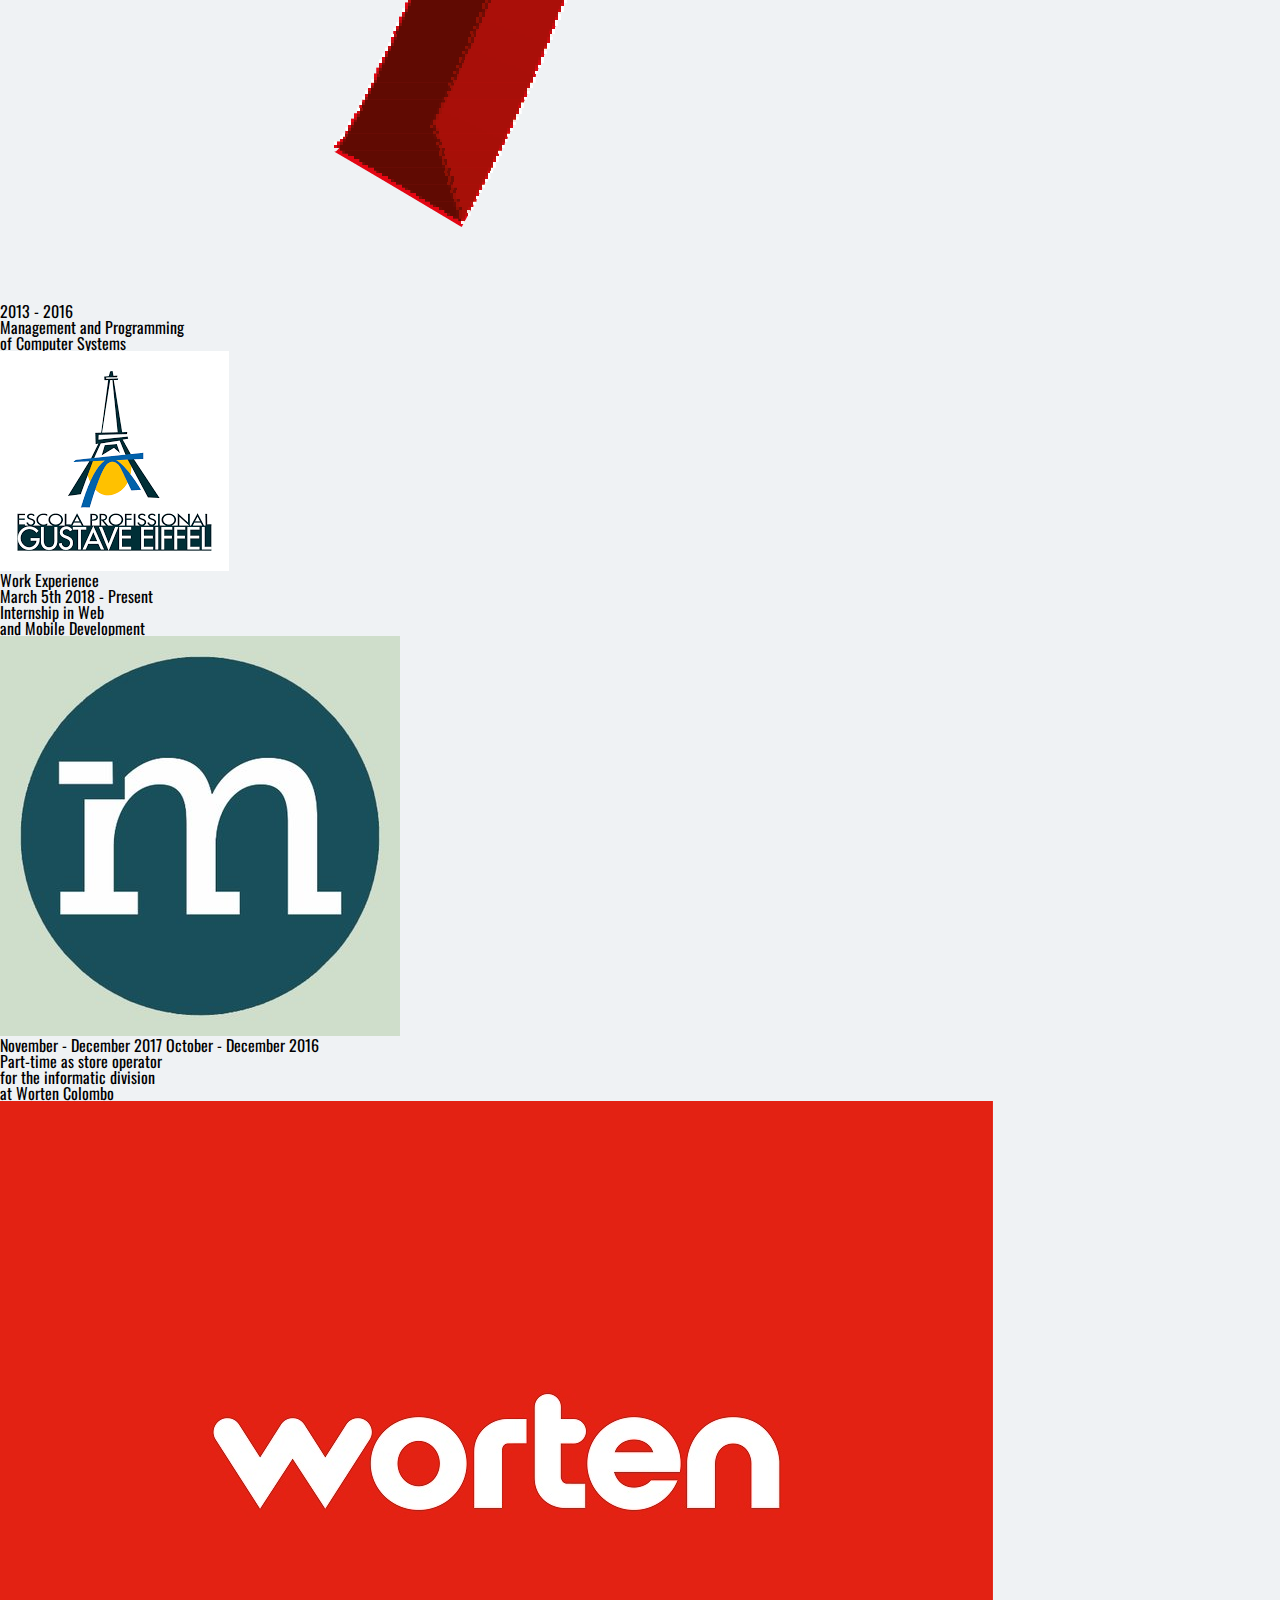
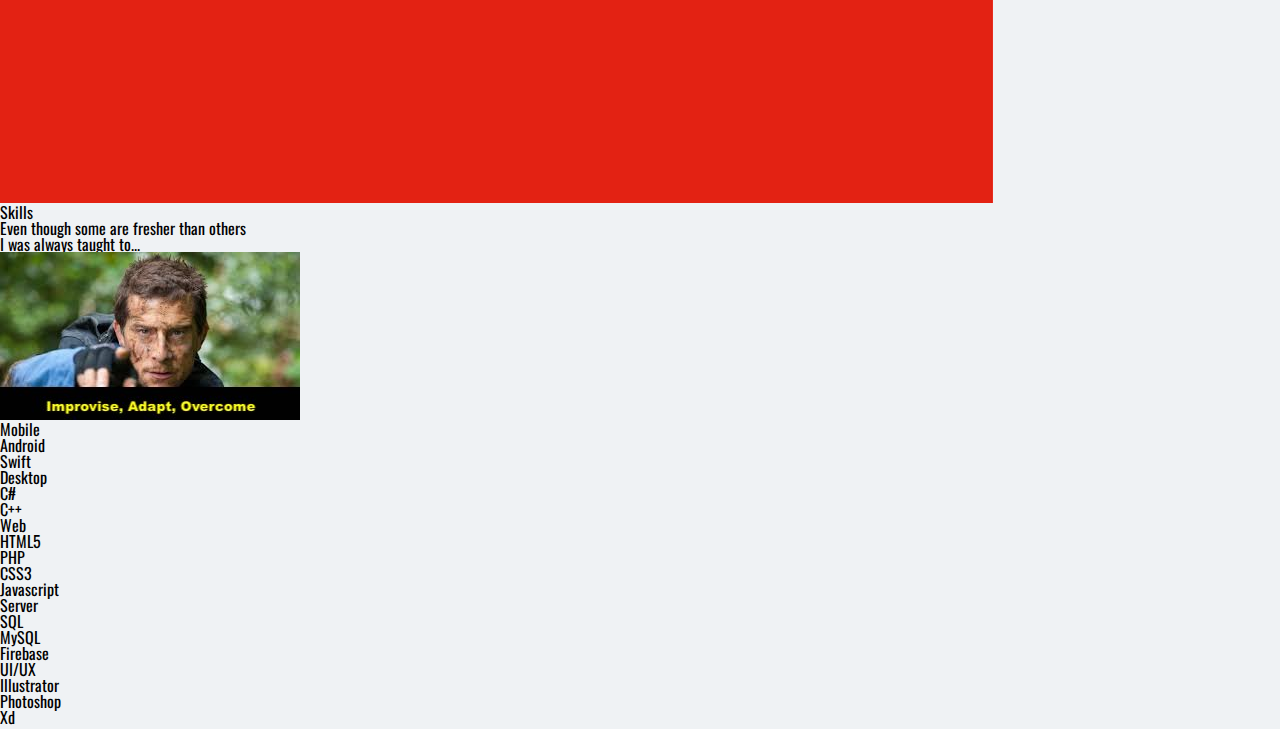
==== commit c7466d3a: "Skills Section" ====
--- a/index.html
+++ b/index.html
@@ -23,7 +23,7 @@
           <a href="#about-me-section">About me</a>
           <a href="#education-section">Education</a>
           <a href="#work-experience-section">Work Experience</a>
-          <a href="#">Skills</a>
+          <a href="#skills-section">Skills</a>
           <a href="#">Projects</a>
           <a href="#">Hobbies</a>s
           <a href="#">Contacts</a>
@@ -58,6 +58,11 @@
         <p>When I was little I really liked playing with legos and wanted to study architecture or civil engineering like my uncle but that changed as soon as I met a computer for the first time. I was amazed at all the possibilities it brought with it and soon changed what I aspired to do in the future.</p>
         <p>I am mostly a very calm and passive individual but can get out of my shell if I am excited about something or when discussing something of my interest.</p>
 
+        <h2>Languages</h2>
+
+        <p>- Portuguese (Mother Tongue)</p>
+        <p>- English</p>
+
         <h2>Strenghts</h2>
 
         <p>I am very passionate about what I really like and having 2 younger brothers made me a more responsible person since I had to look out for them.</p>
@@ -89,7 +94,7 @@
         
         <h1>Work Experience</h1>
 
-        <h2>March 5th - Present</h2>
+        <h2>March 5th 2018 - Present</h2>
         <p>Internship in Web</p>
         <p>and Mobile Development</p>
         <a href="http://minuscode.com/" target="_blank"><img class="minuscode-logo" src="assets/images/minuscode-logo.jpg"></a>
@@ -103,6 +108,41 @@
 
       </section>
 
+      <section id="skills-section" class="skills-section">
+        
+        <h1>Skills</h1>
+
+        <p>Even though some are fresher than others</p>
+        <p>I was always taught to...</p>
+        <img class="iao" src="assets/images/iao.jpg">
+
+        <h2>Mobile</h2>
+        <p>Android</p>
+        <p>Swift</p>
+        
+        <h2>Desktop</h2>
+        <p>C#</p>
+        <p>C++</p>
+
+        <h2>Web</h2>
+        <p>HTML5</p>
+        <p>PHP</p>
+        <p>CSS3</p>
+        <p>Javascript</p>
+
+        <h2>Server</h2>  
+        <p>SQL</p>
+        <p>MySQL</p>
+        <p>Firebase</p>
+
+        <h2>UI/UX</h2>
+        <p>Illustrator</p>
+        <p>Photoshop</p>
+        <p>Xd</p>
+
+
+      </section>
+
     </div>
 
     <script src="assets/scripts/portfoliojs.js"></script>
--- a/assets/styles/portfoliocss.css
+++ b/assets/styles/portfoliocss.css
@@ -56,6 +56,14 @@
   margin-right: auto;
   width: 50%;
   height: 50%;
+  padding-top: 80px;
+}
+.iao {
+  display: block;
+  margin-left: auto;
+  margin-right: auto;
+  width: 90%;
+  height: 90%;
   padding-top: 80px;
 }
 
@@ -209,6 +217,50 @@
   font-size: 3.125em;
   line-height: 55px;
 }
+
+
+/* Skills Experience */
+.skills-section {
+  padding-top: 195px;
+  padding-left: 100px;
+  padding-right: 100px;
+  color: #0665a0;
+  padding-bottom: 380px;
+  text-align: center;
+}
+.skills-section h1 {
+  font-size: 8.750em;
+  padding-top: 100px;
+  padding-bottom: 50px;
+}
+.skills-section h1 {
+  font-size: 8.750em;
+  padding-top: 100px;
+  padding-bottom: 50px;
+}
+.skills-section h2 {
+  font-size: 80px;
+  padding-top: 100px;
+  padding-bottom: 50px;
+}
+.skills-section p {
+  padding-top: 30px;
+  font-size: 3.125em;
+  line-height: 55px;
+}
+
+
+
+
+
+
+
+
+
+
+
+
+
 }
 
       
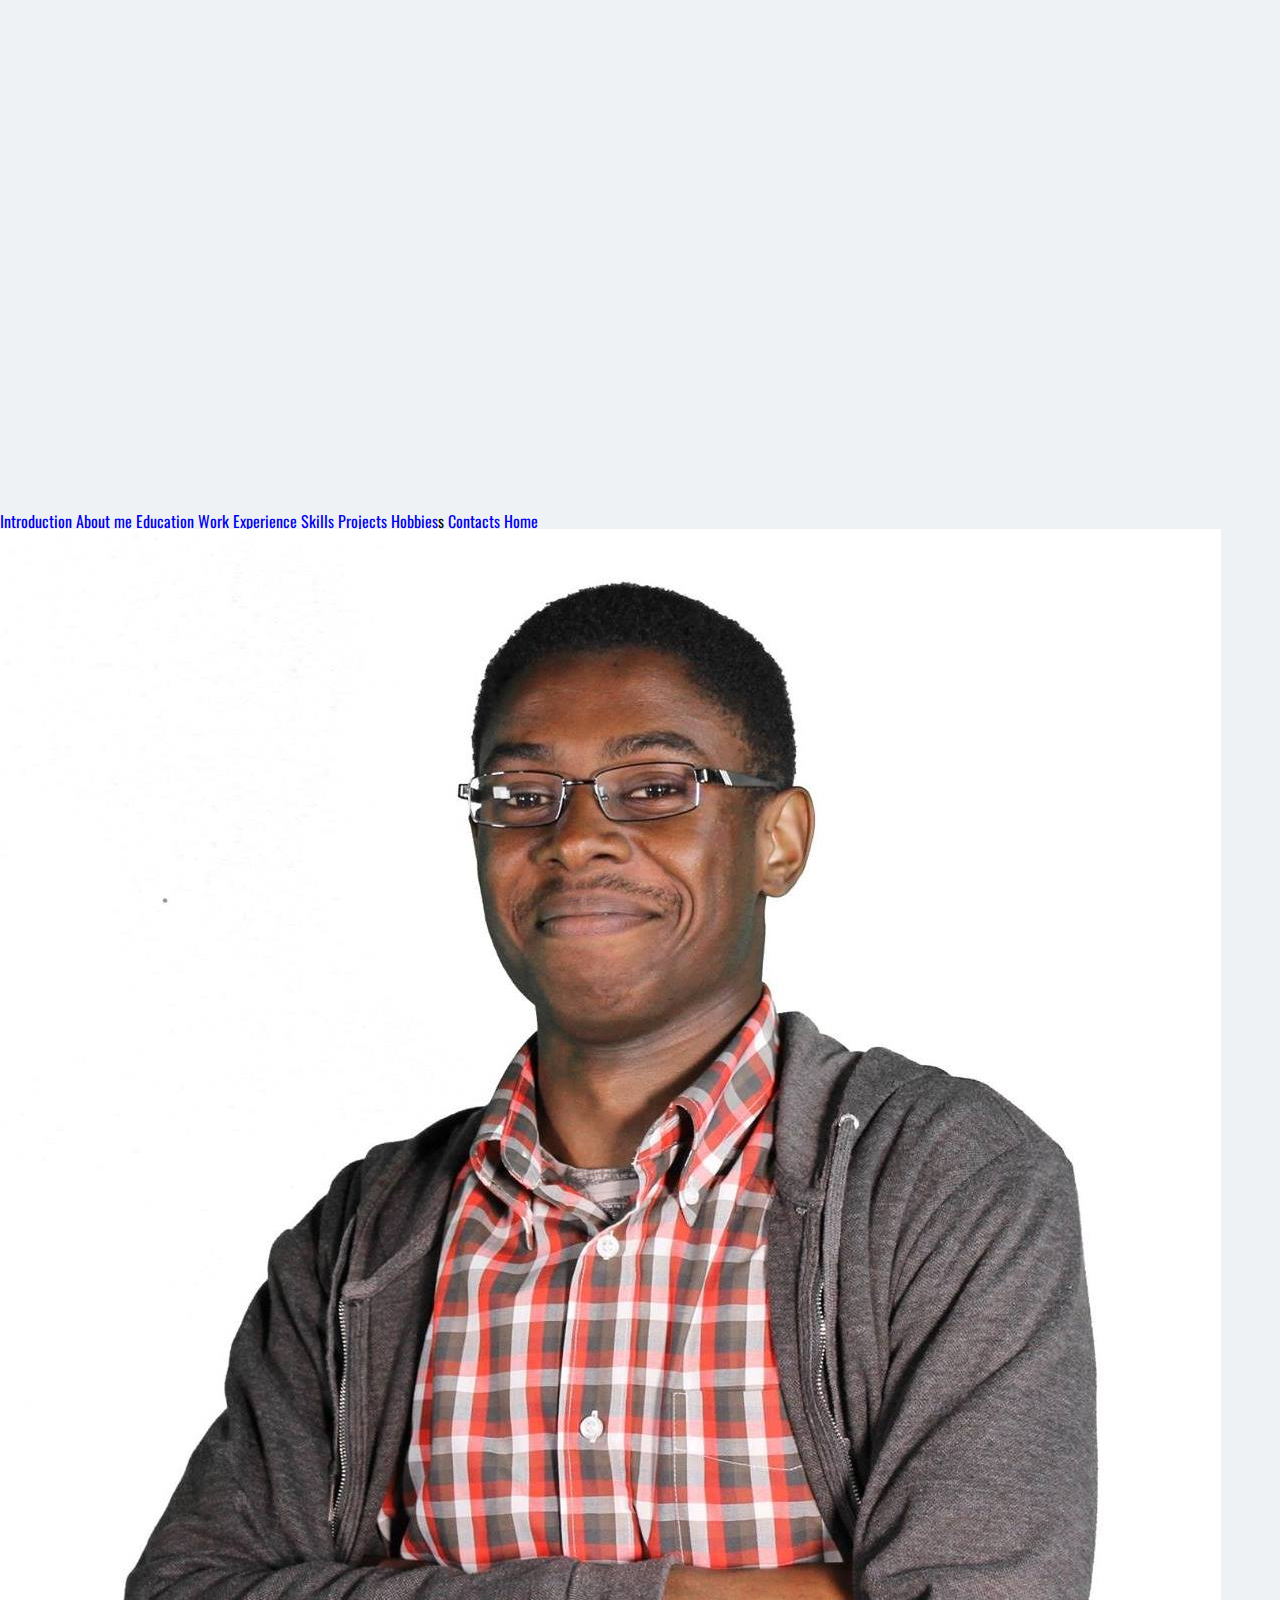
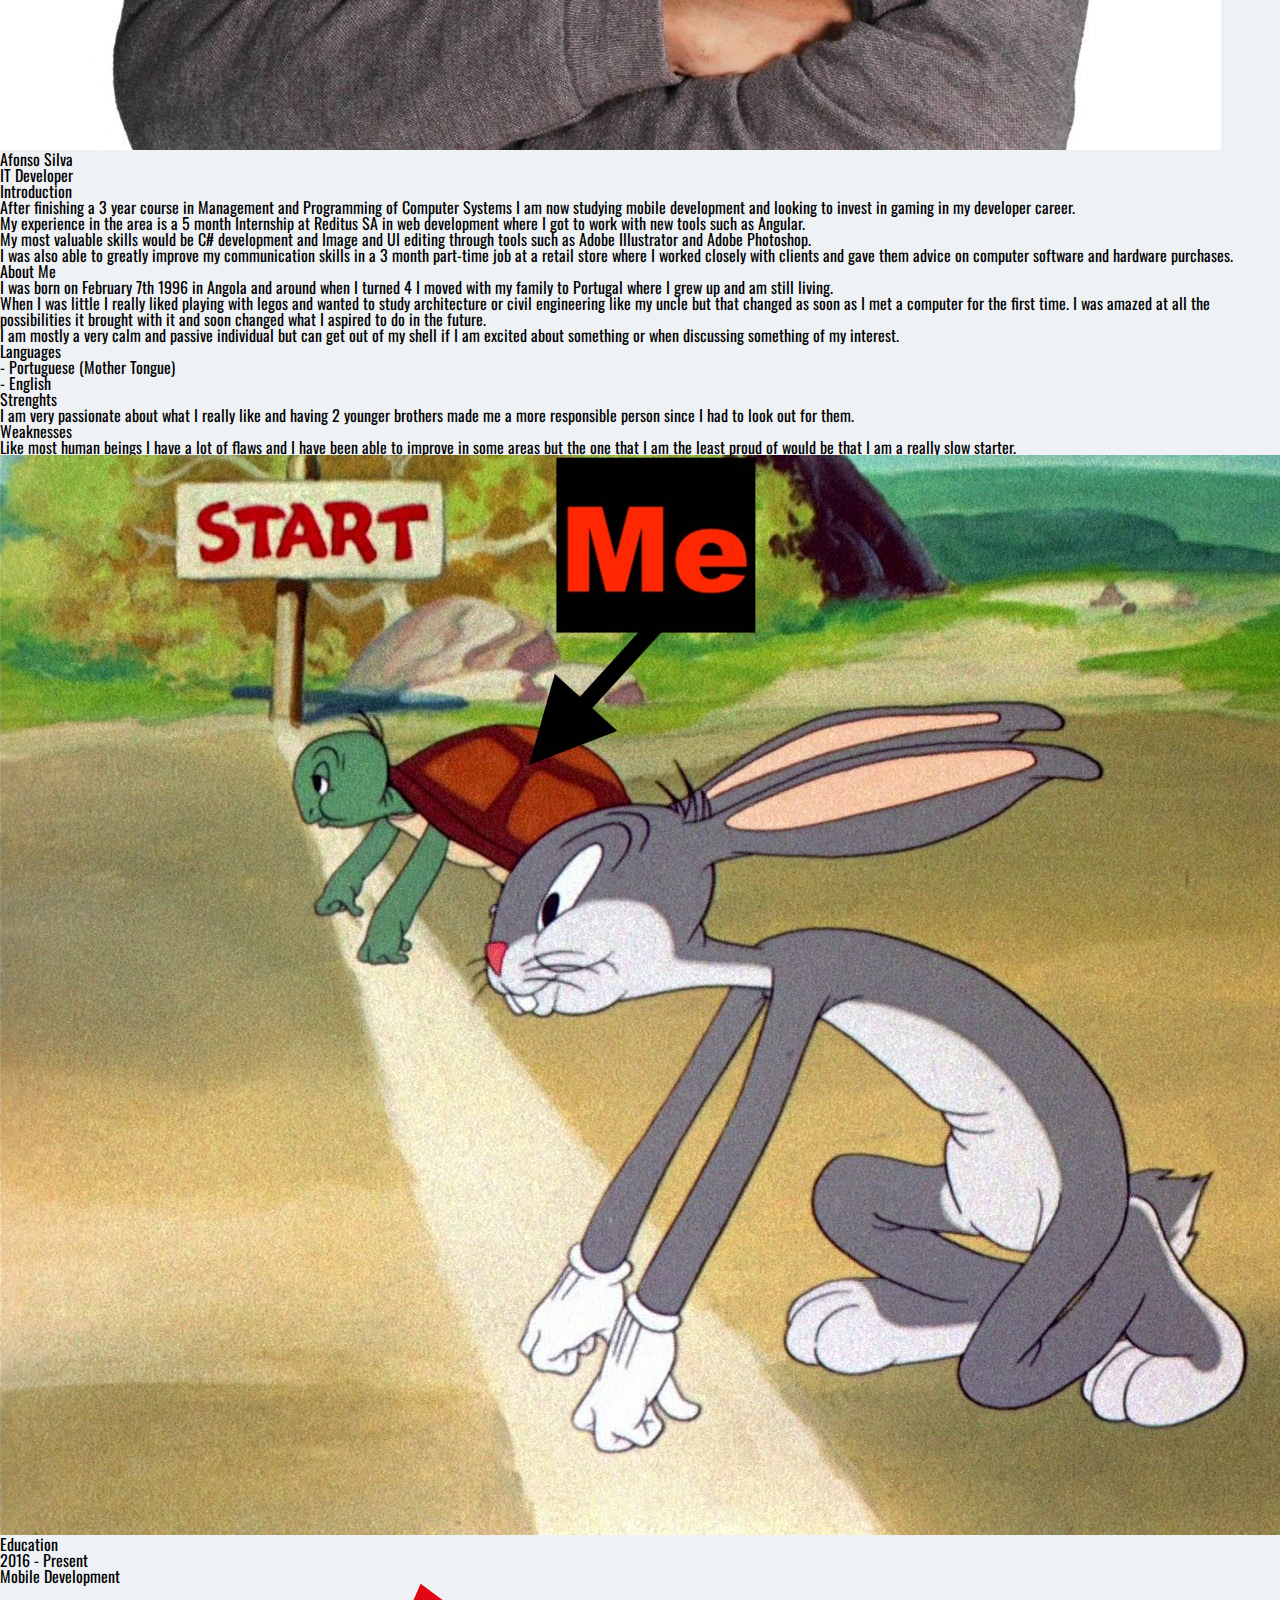
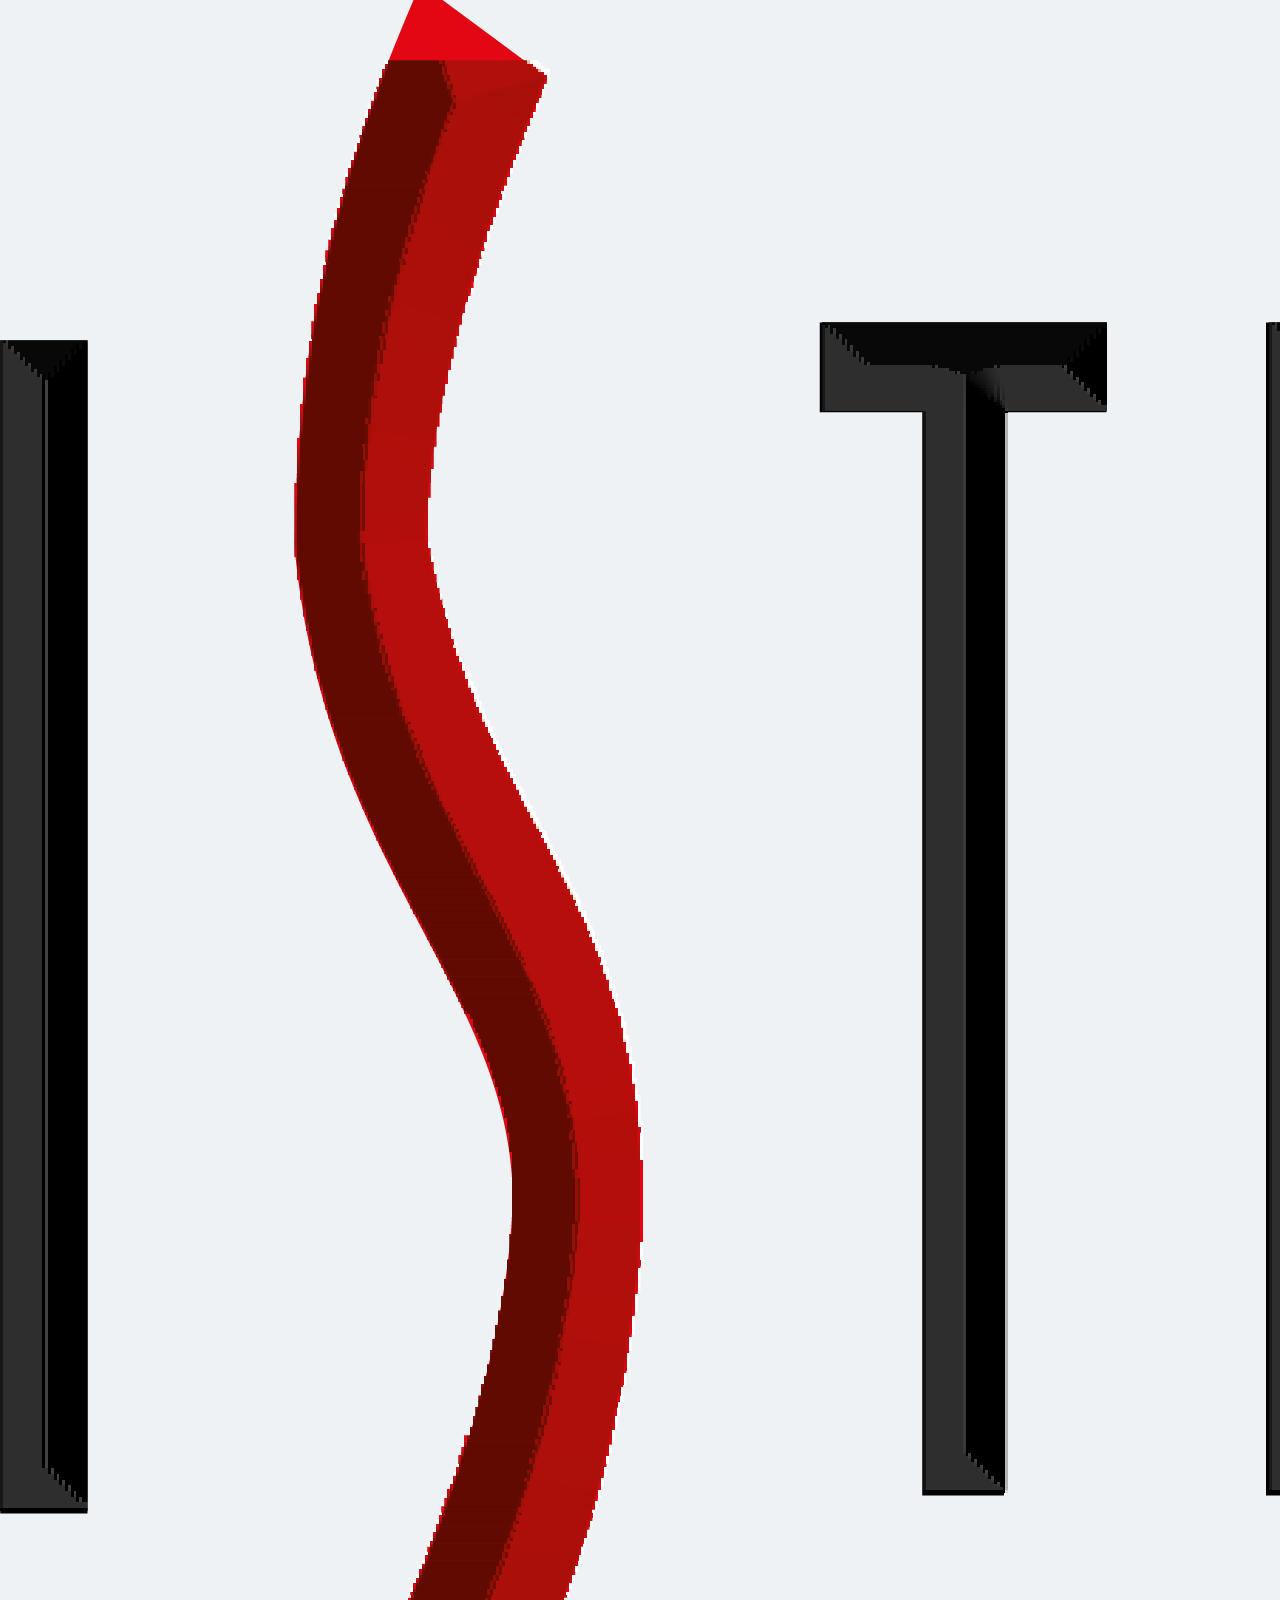
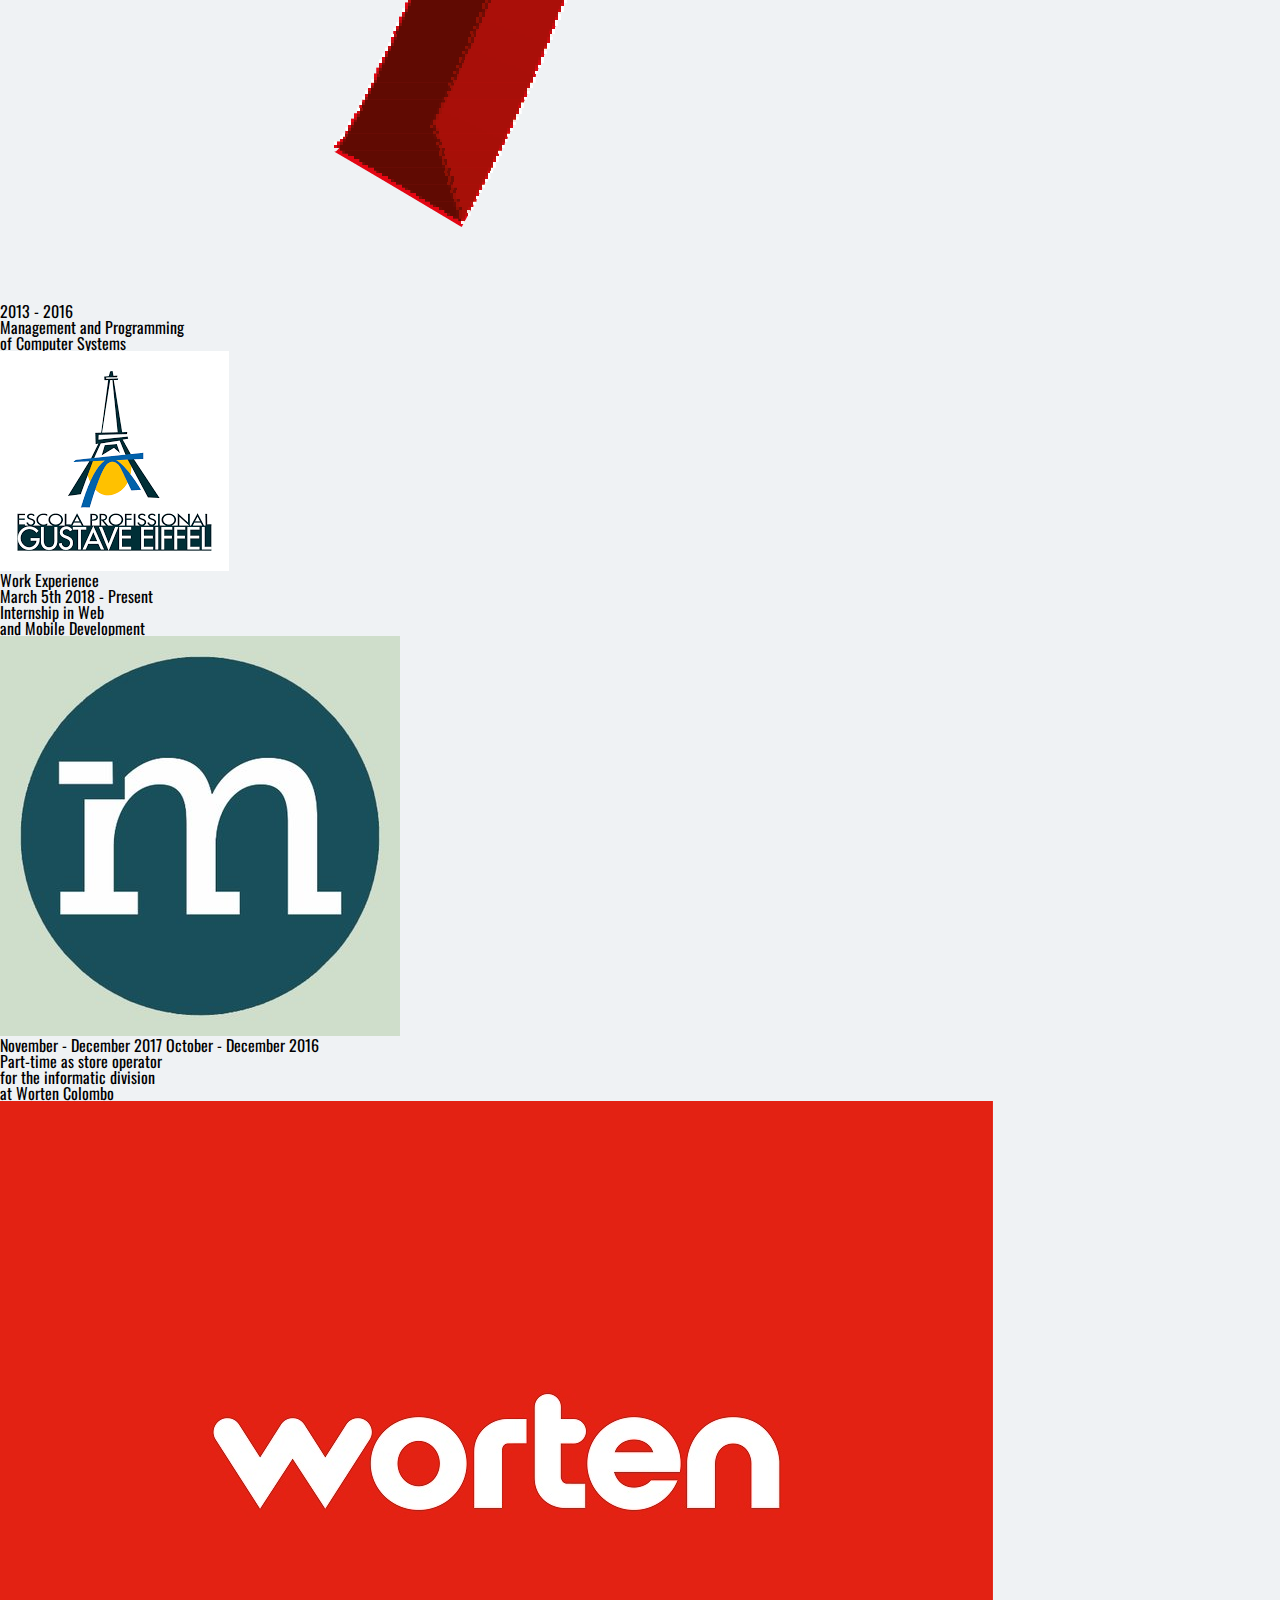
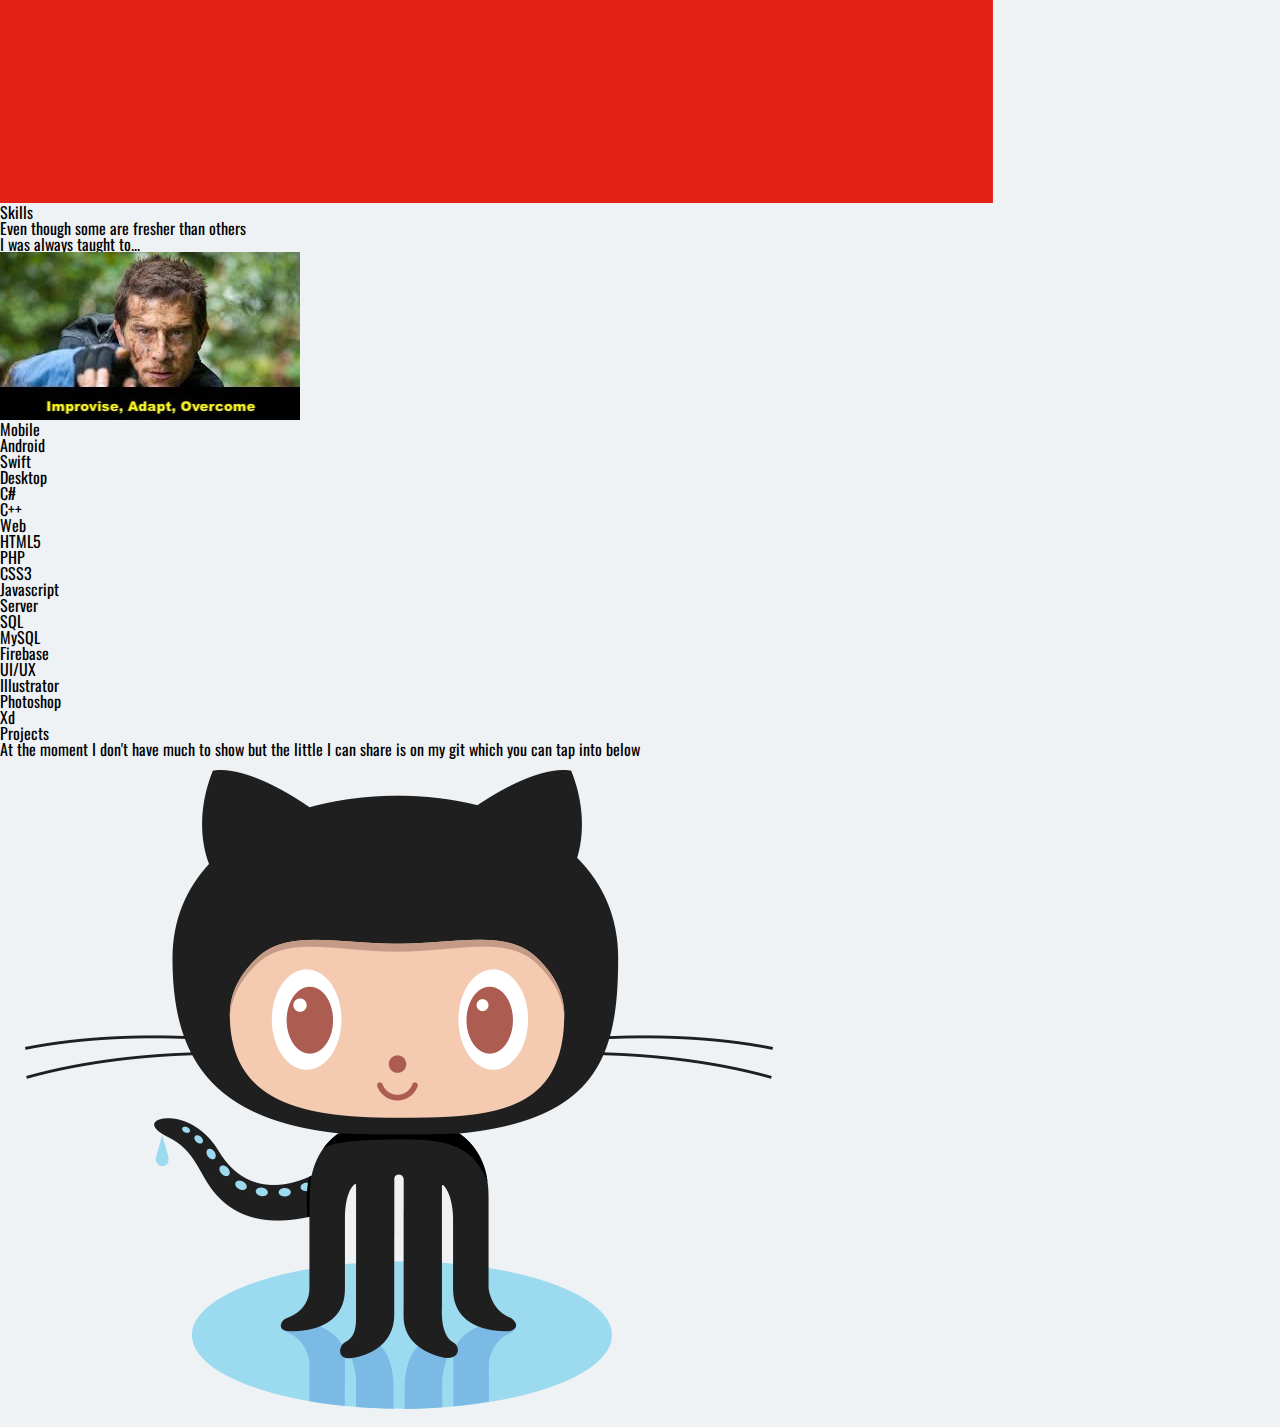
==== commit 8667235c: "Projects Section" ====
--- a/index.html
+++ b/index.html
@@ -24,7 +24,7 @@
           <a href="#education-section">Education</a>
           <a href="#work-experience-section">Work Experience</a>
           <a href="#skills-section">Skills</a>
-          <a href="#">Projects</a>
+          <a href="#projects-section">Projects</a>
           <a href="#">Hobbies</a>s
           <a href="#">Contacts</a>
           <a href="#">Home</a>
@@ -143,6 +143,16 @@
 
       </section>
 
+      <section id="projects-section" class="projects-section">
+        
+        <h1>Projects</h1>
+        <p>At the moment I don't have much to show but the little I can share is on my git which you can tap into below</p>
+        <a href="https://github.com/GelsonBlaze" target="_blank"><img class="github-logo" src="assets/images/github-logo.png"></a>
+
+      </section>
+
+
+
     </div>
 
     <script src="assets/scripts/portfoliojs.js"></script>
--- a/assets/styles/portfoliocss.css
+++ b/assets/styles/portfoliocss.css
@@ -64,6 +64,14 @@
   margin-right: auto;
   width: 90%;
   height: 90%;
+  padding-top: 80px;
+}
+.github-logo {
+  display: block;
+  margin-left: auto;
+  margin-right: auto;
+  width: 65%;
+  height: 65%;
   padding-top: 80px;
 }
 
@@ -250,7 +258,25 @@
 }
 
 
-
+/* Projects Experience */
+.projects-section {
+  padding-top: 195px;
+  padding-left: 100px;
+  padding-right: 100px;
+  color: #0665a0;
+  padding-bottom: 680px;
+  text-align: center;
+}
+.projects-section h1 {
+  font-size: 8.750em;
+  padding-top: 100px;
+  padding-bottom: 50px;
+}
+.projects-section p {
+  padding-top: 30px;
+  font-size: 3.125em;
+  line-height: 55px;
+}
 
 
 
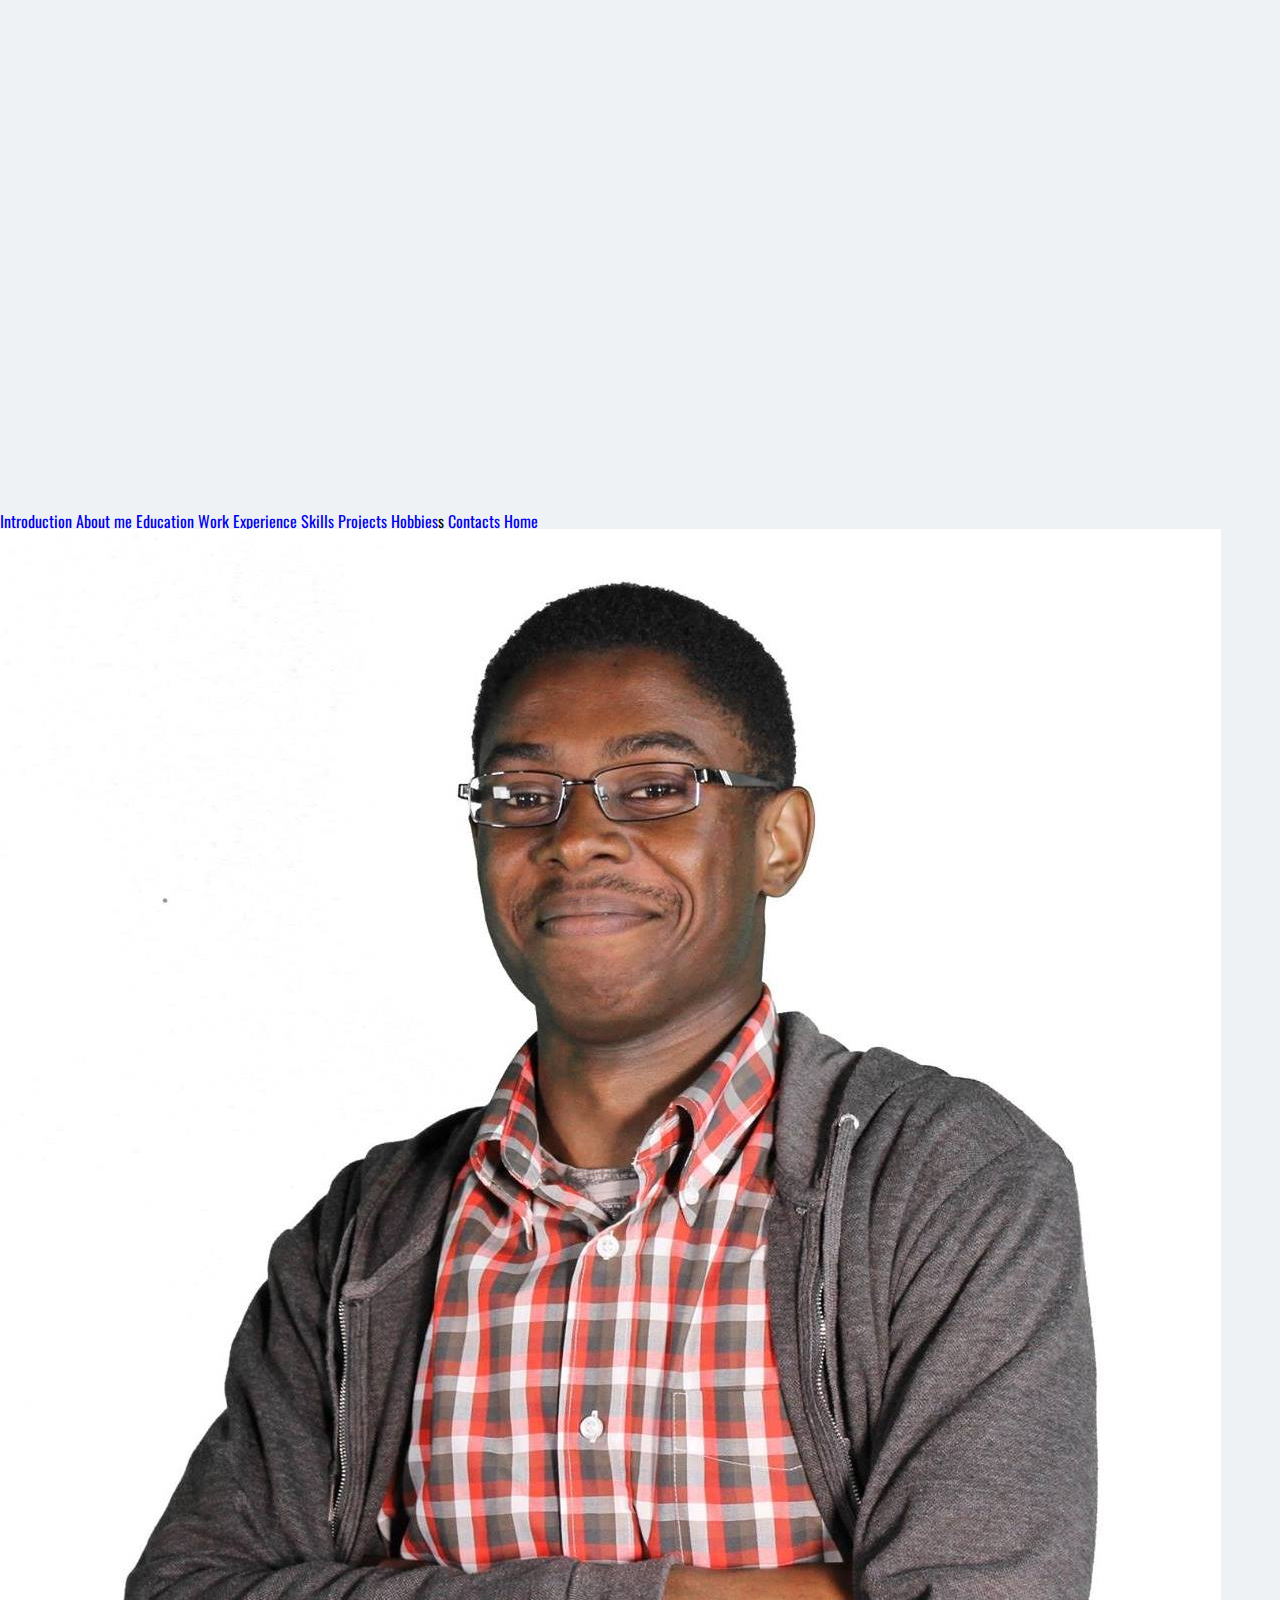
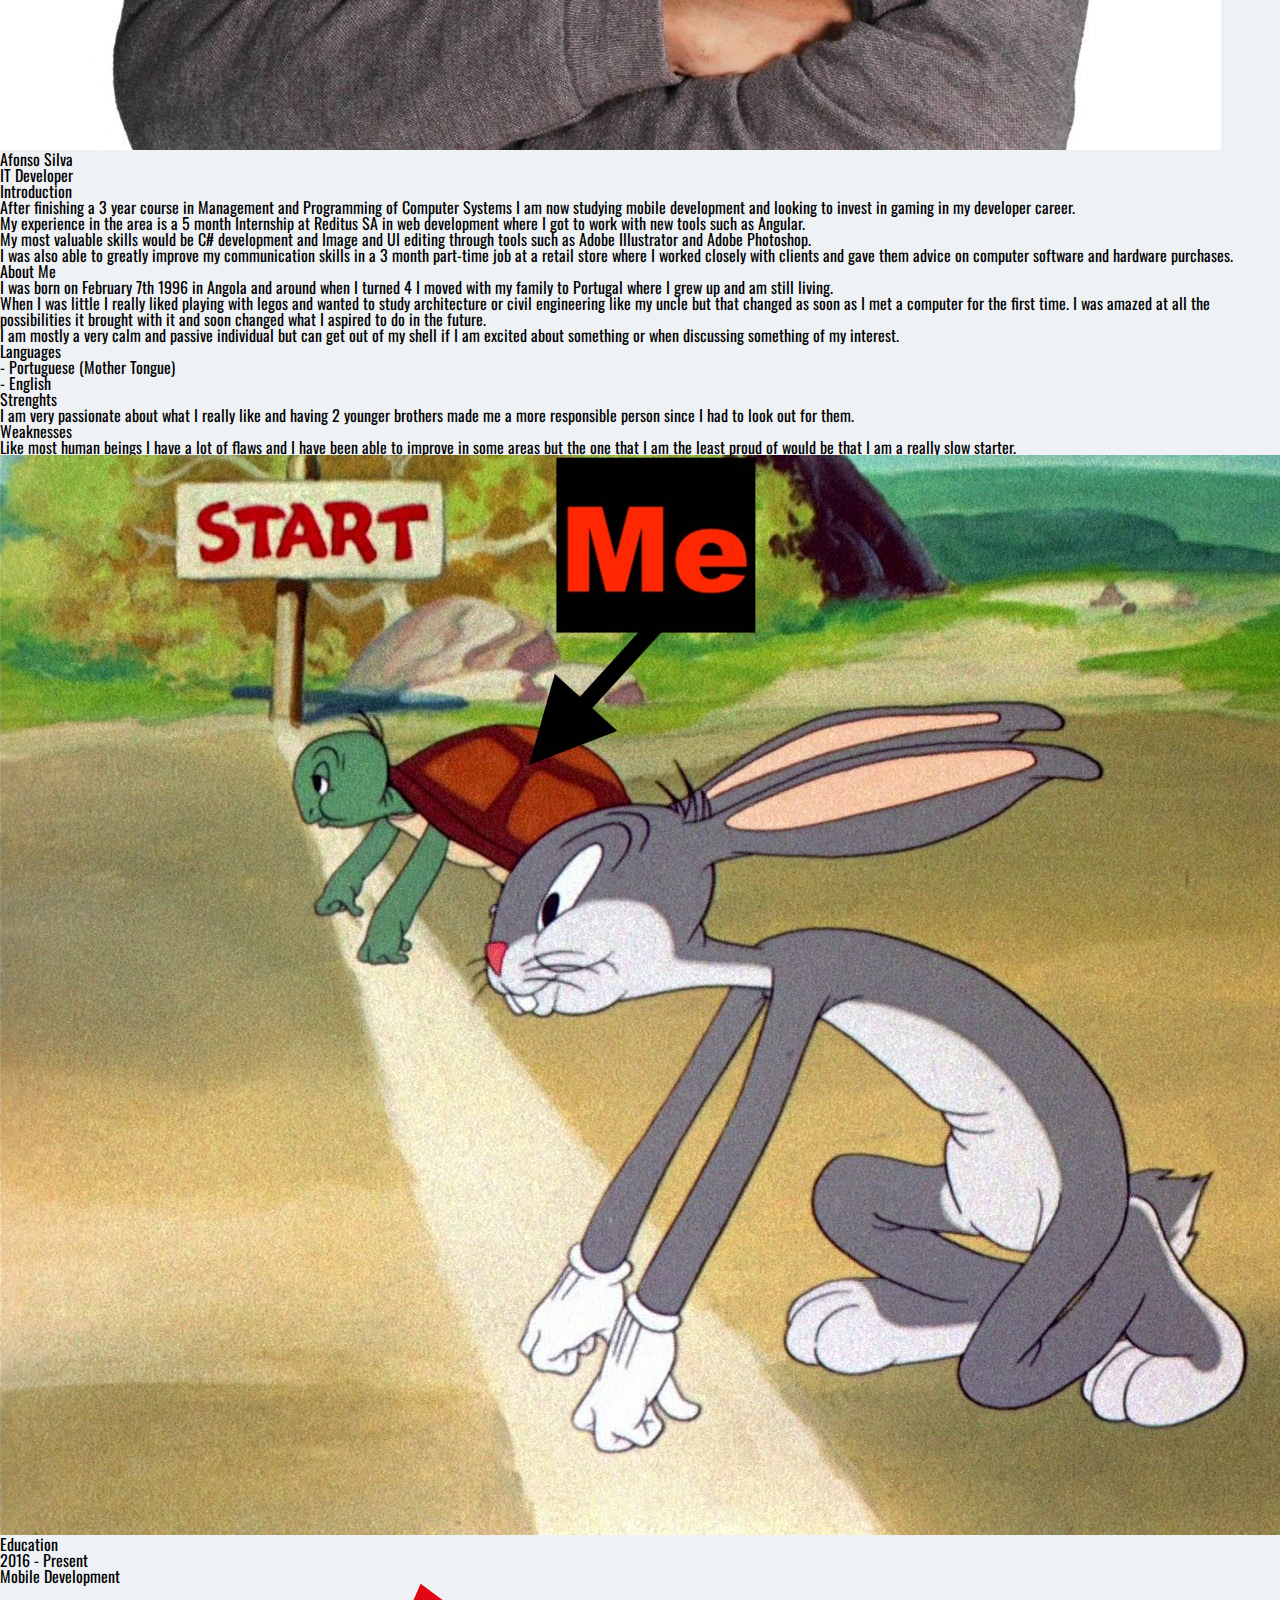
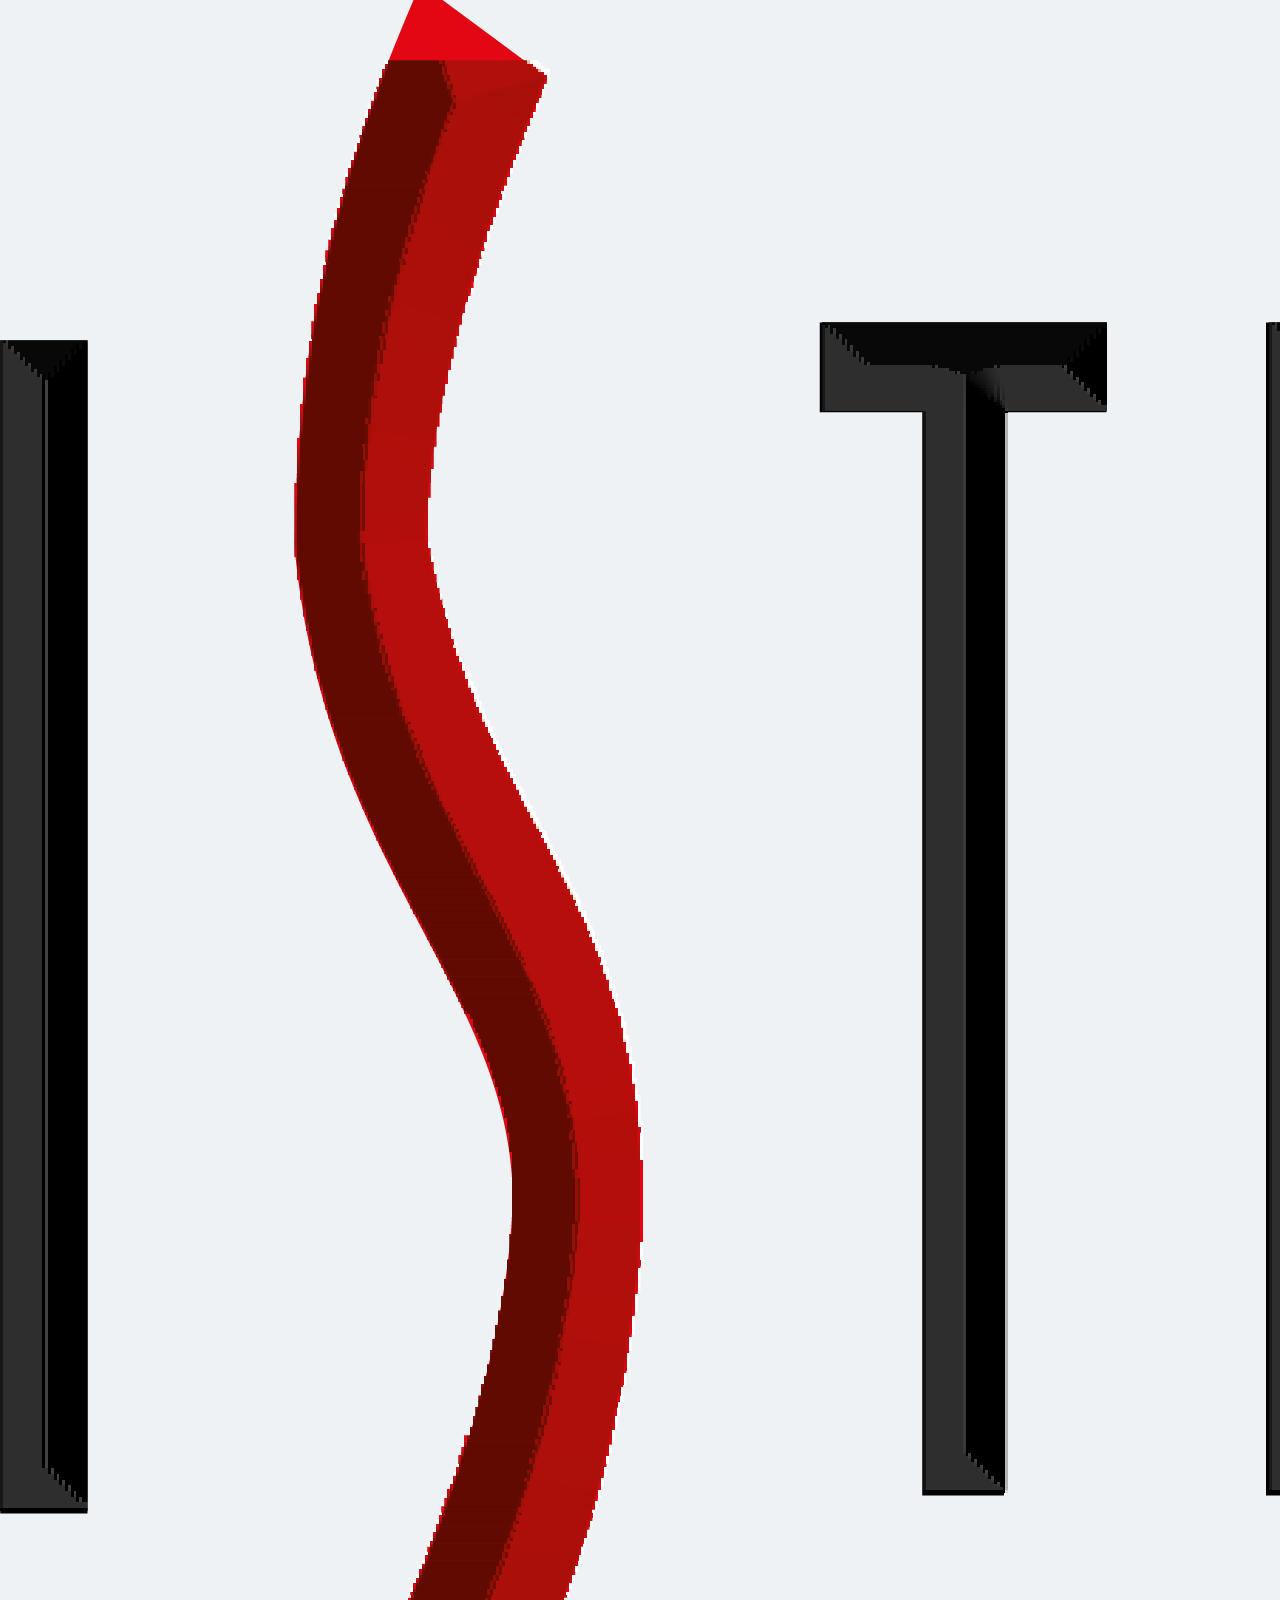
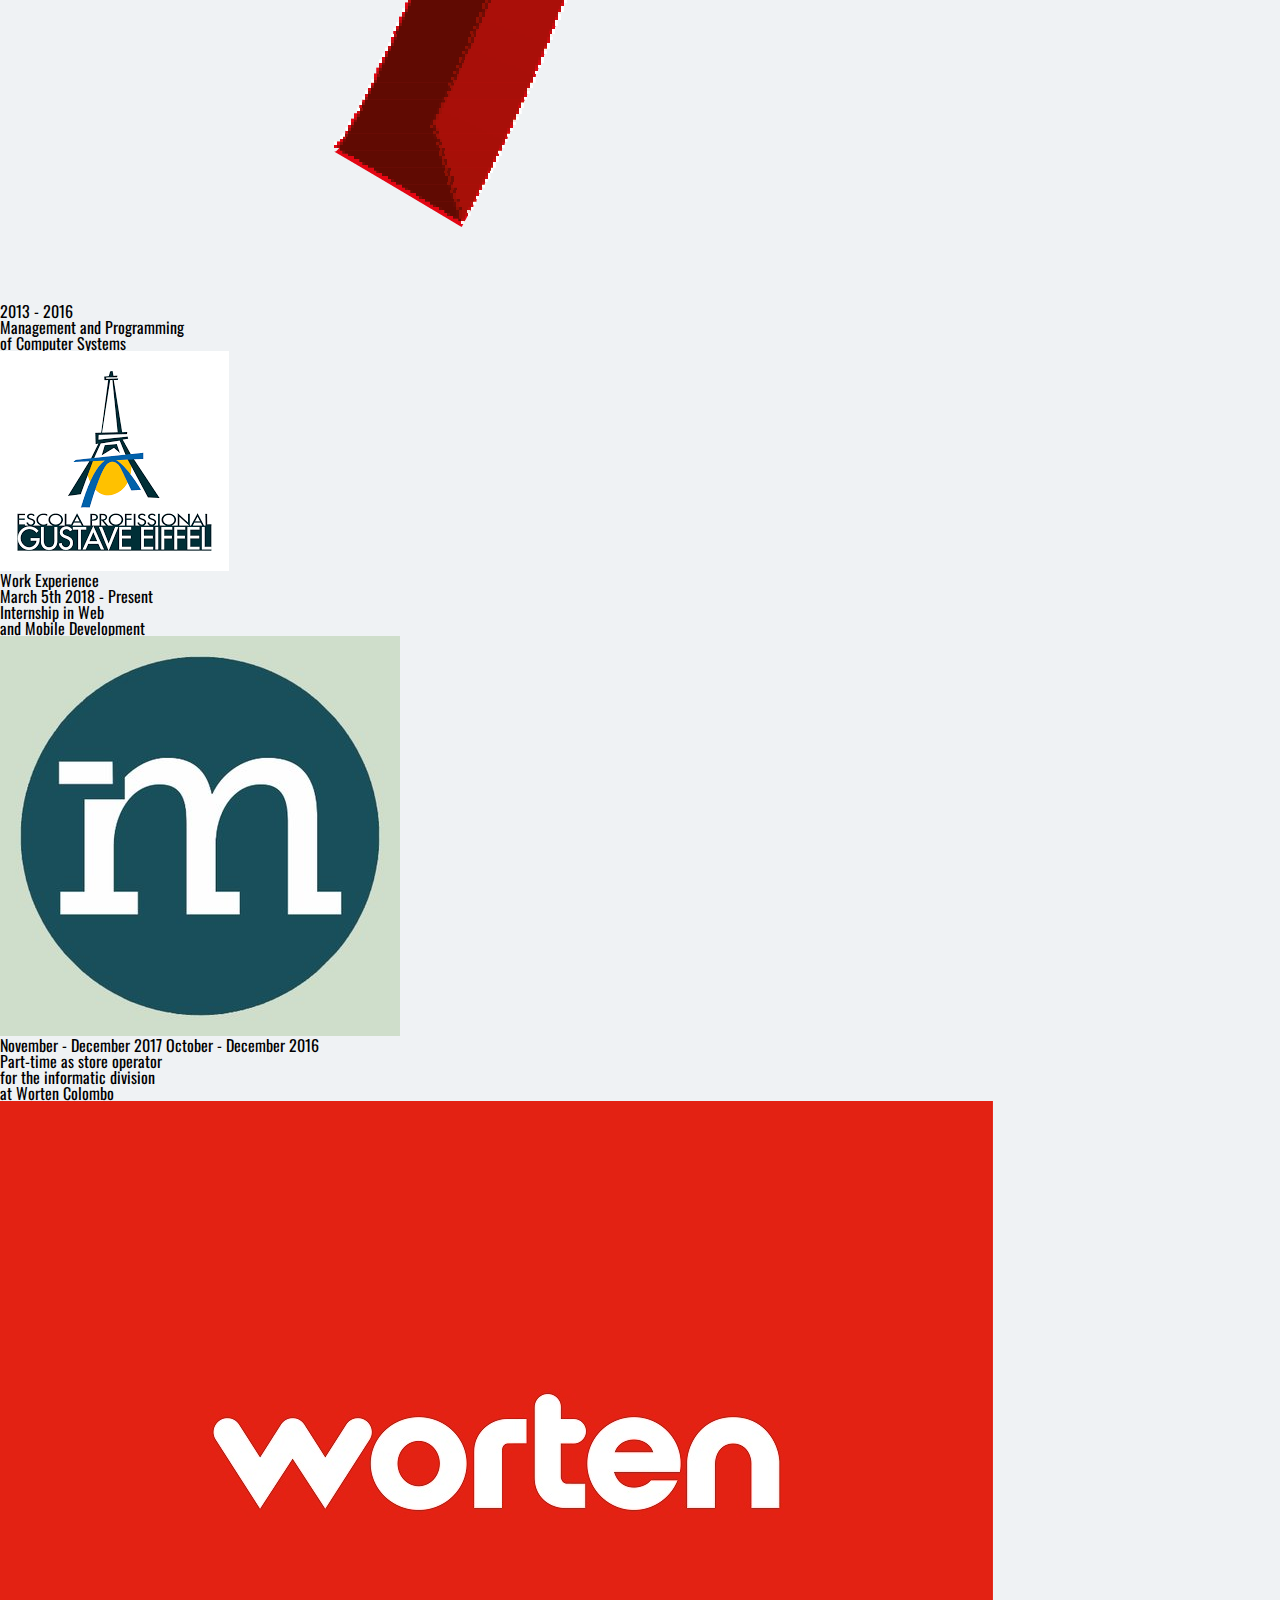
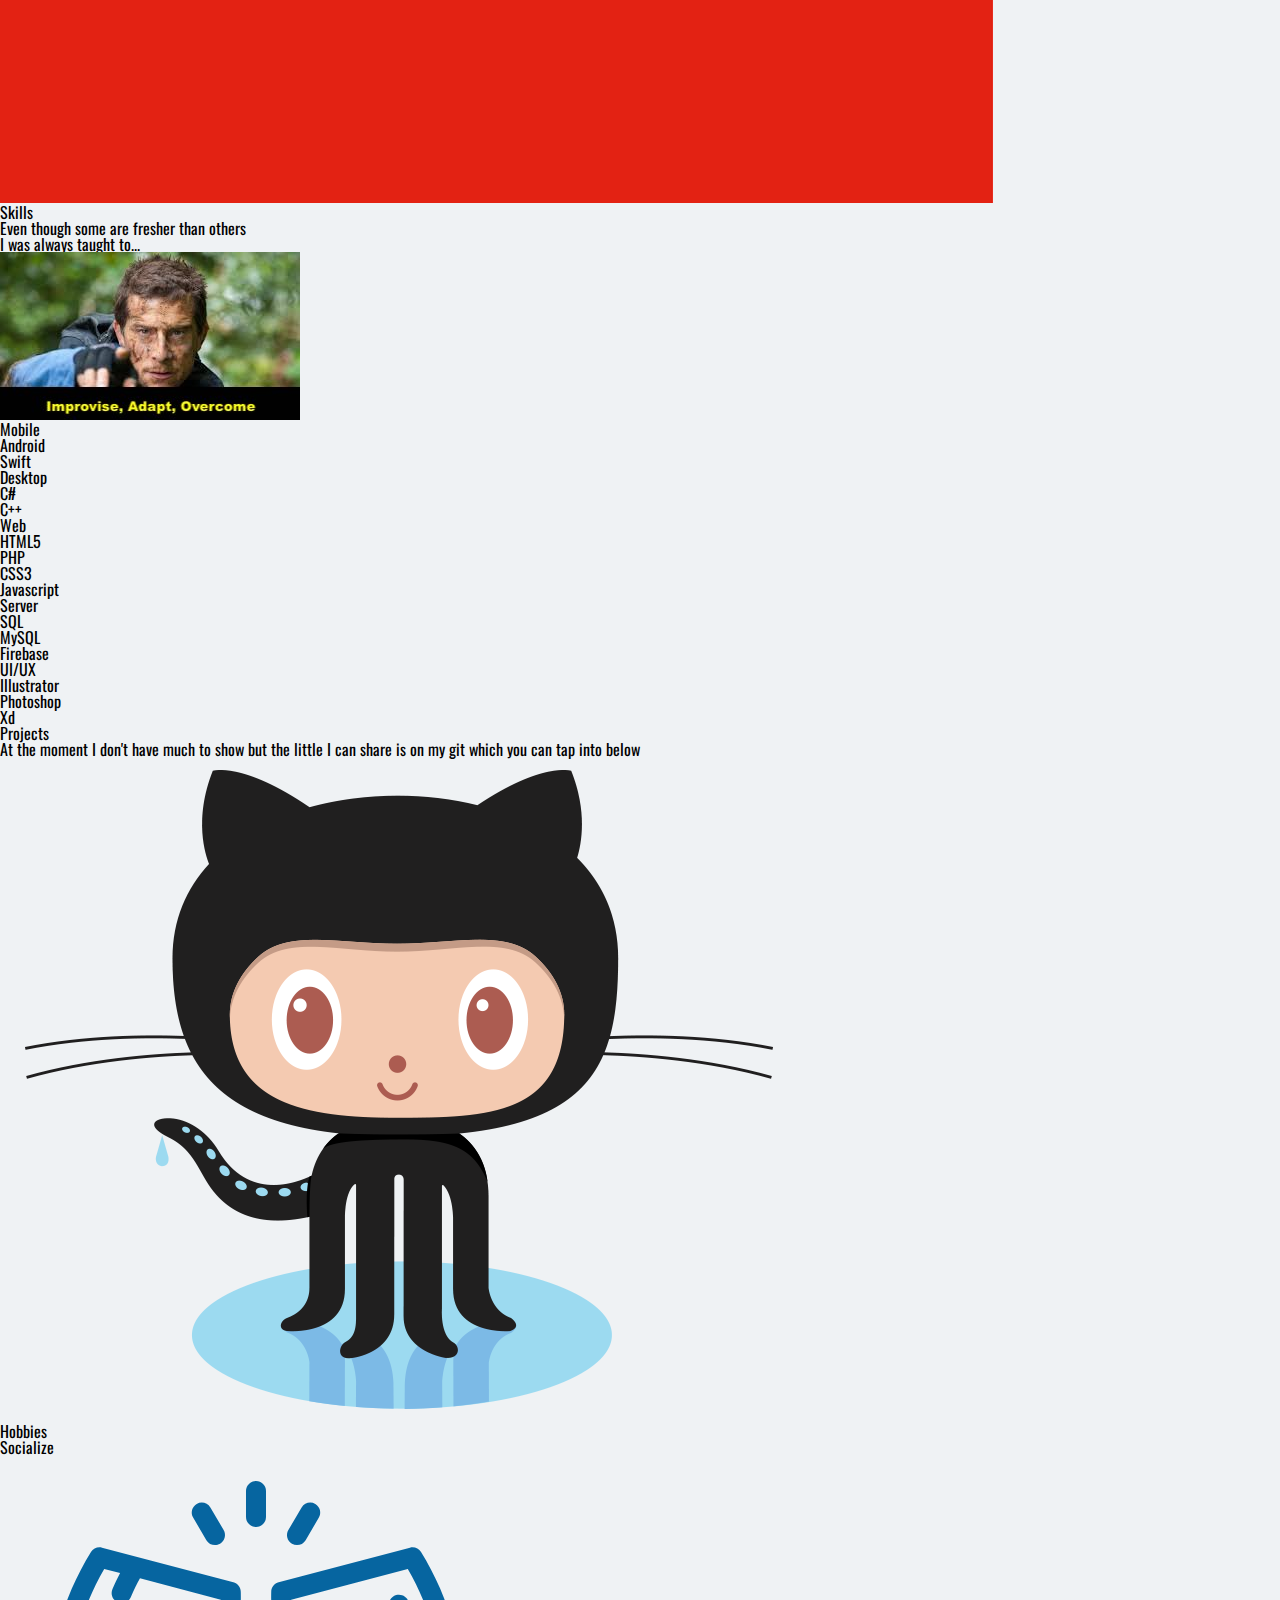
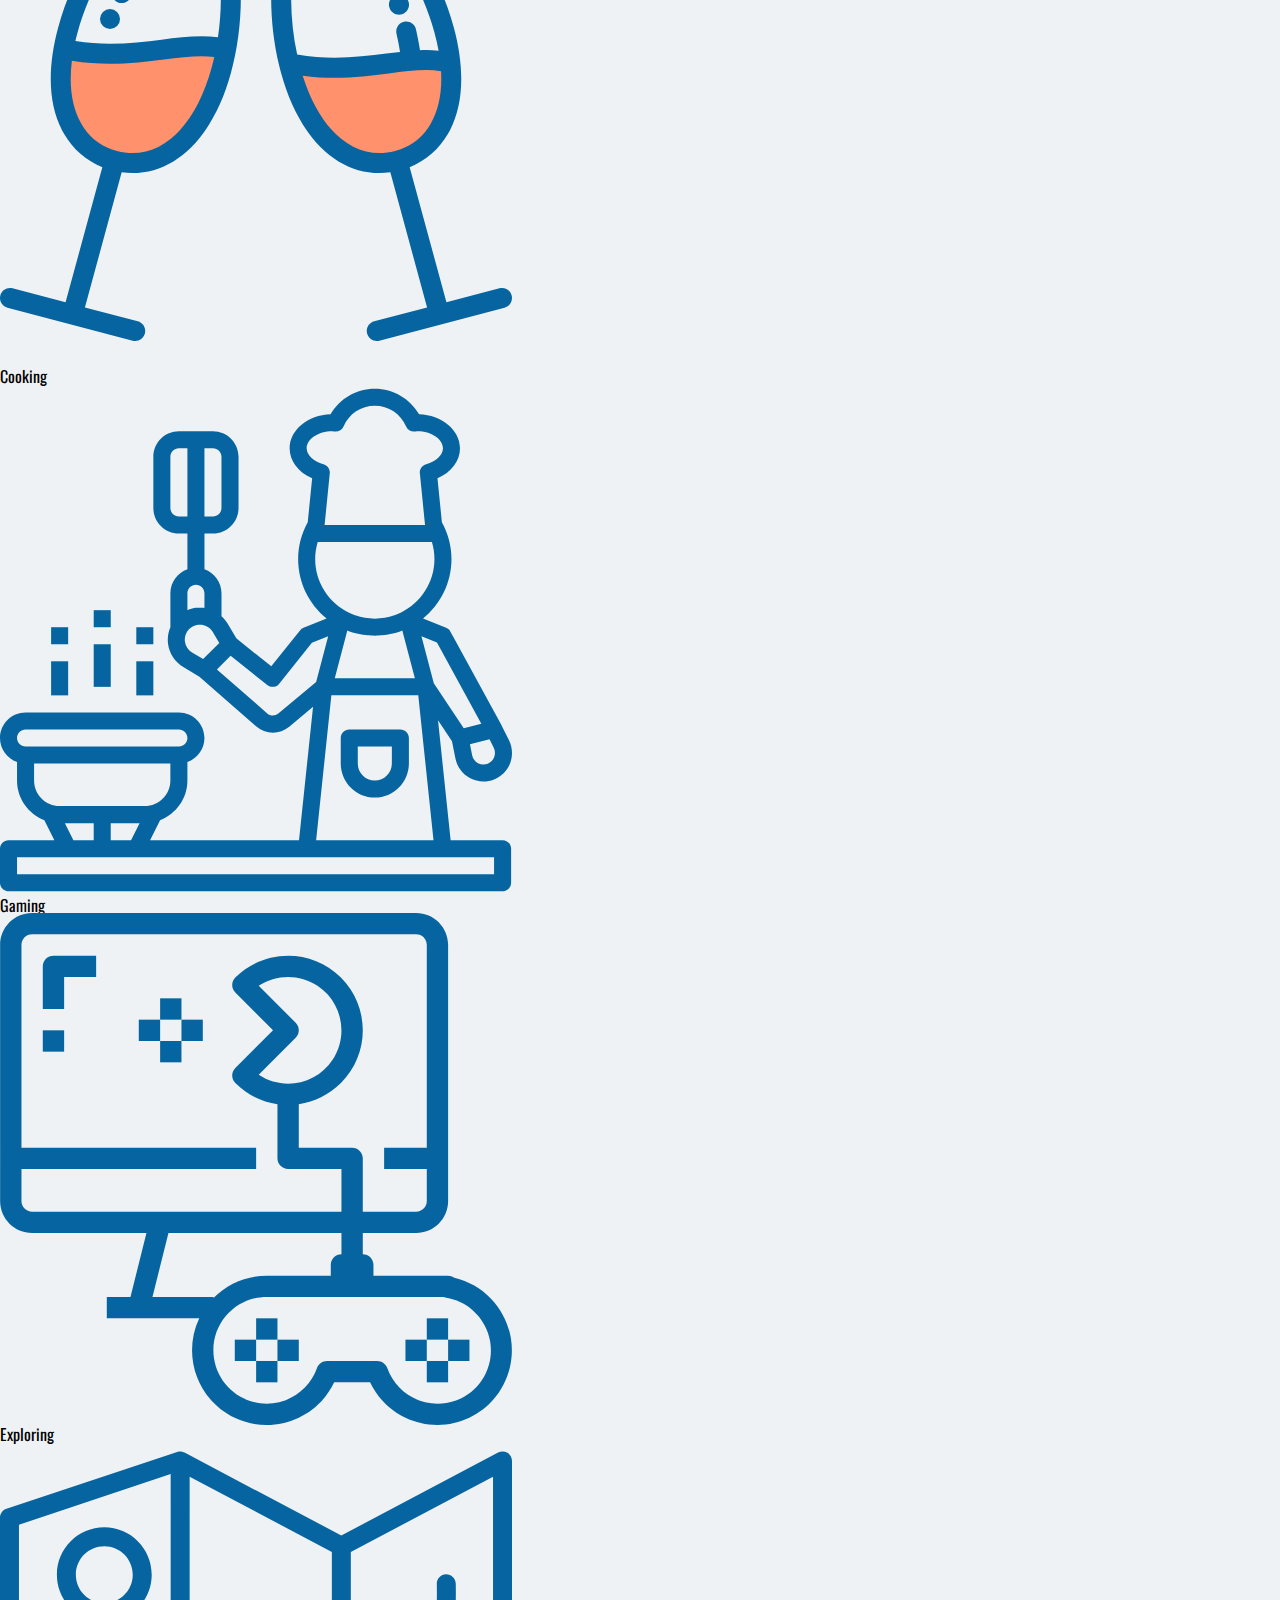
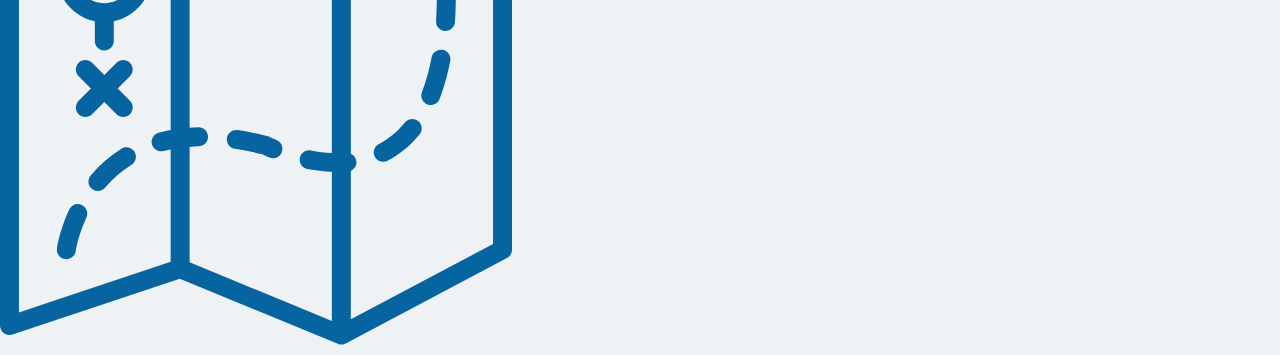
==== commit 6bfc384f: "Hobbies Section" ====
--- a/index.html
+++ b/index.html
@@ -151,6 +151,23 @@
 
       </section>
 
+      <section id="hobbies-section" class="hobbies-section">
+        
+        <h1>Hobbies</h1>
+
+        <h2>Socialize</h2>
+        <img class="socialize-logo" src="assets/images/socialize-icon.svg">
+
+        <h2>Cooking</h2>
+        <img class="cooking-logo" src="assets/images/cooking-icon.svg">
+
+        <h2>Gaming</h2>
+        <img class="gaming-logo" src="assets/images/gaming-icon.svg">
+
+        <h2>Exploring</h2>
+        <img class="exploring-logo" src="assets/images/exploring-icon.svg">
+
+      </section>
 
 
     </div>
--- a/assets/styles/portfoliocss.css
+++ b/assets/styles/portfoliocss.css
@@ -72,6 +72,38 @@
   margin-right: auto;
   width: 65%;
   height: 65%;
+  padding-top: 80px;
+}
+.cooking-logo {
+  display: block;
+  margin-left: auto;
+  margin-right: auto;
+  width: 50%;
+  height: 50%;
+  padding-top: 80px;
+}
+.gaming-logo {
+  display: block;
+  margin-left: auto;
+  margin-right: auto;
+  width: 50%;
+  height: 50%;
+  padding-top: 80px;
+}
+.socializing-logo {
+  display: block;
+  margin-left: auto;
+  margin-right: auto;
+  width: 50%;
+  height: 50%;
+  padding-top: 80px;
+}
+.exploring-logo {
+  display: block;
+  margin-left: auto;
+  margin-right: auto;
+  width: 50%;
+  height: 50%;
   padding-top: 80px;
 }
 
@@ -227,7 +259,7 @@
 }
 
 
-/* Skills Experience */
+/* Skills */
 .skills-section {
   padding-top: 195px;
   padding-left: 100px;
@@ -258,7 +290,7 @@
 }
 
 
-/* Projects Experience */
+/* Projects */
 .projects-section {
   padding-top: 195px;
   padding-left: 100px;
@@ -278,7 +310,30 @@
   line-height: 55px;
 }
 
-
+/* Hobbies */
+.hobbies-section {
+  padding-top: 195px;
+  padding-left: 100px;
+  padding-right: 100px;
+  color: #0665a0;
+  padding-bottom: 380px;
+  text-align: center;
+}
+.hobbies-section h1 {
+  font-size: 8.750em;
+  padding-top: 100px;
+  padding-bottom: 50px;
+}
+.hobbies-section h2 {
+  font-size: 80px;
+  padding-top: 100px;
+  padding-bottom: 50px;
+}
+.hobbies-section p {
+  padding-top: 30px;
+  font-size: 3.125em;
+  line-height: 55px;
+}
 
 
 
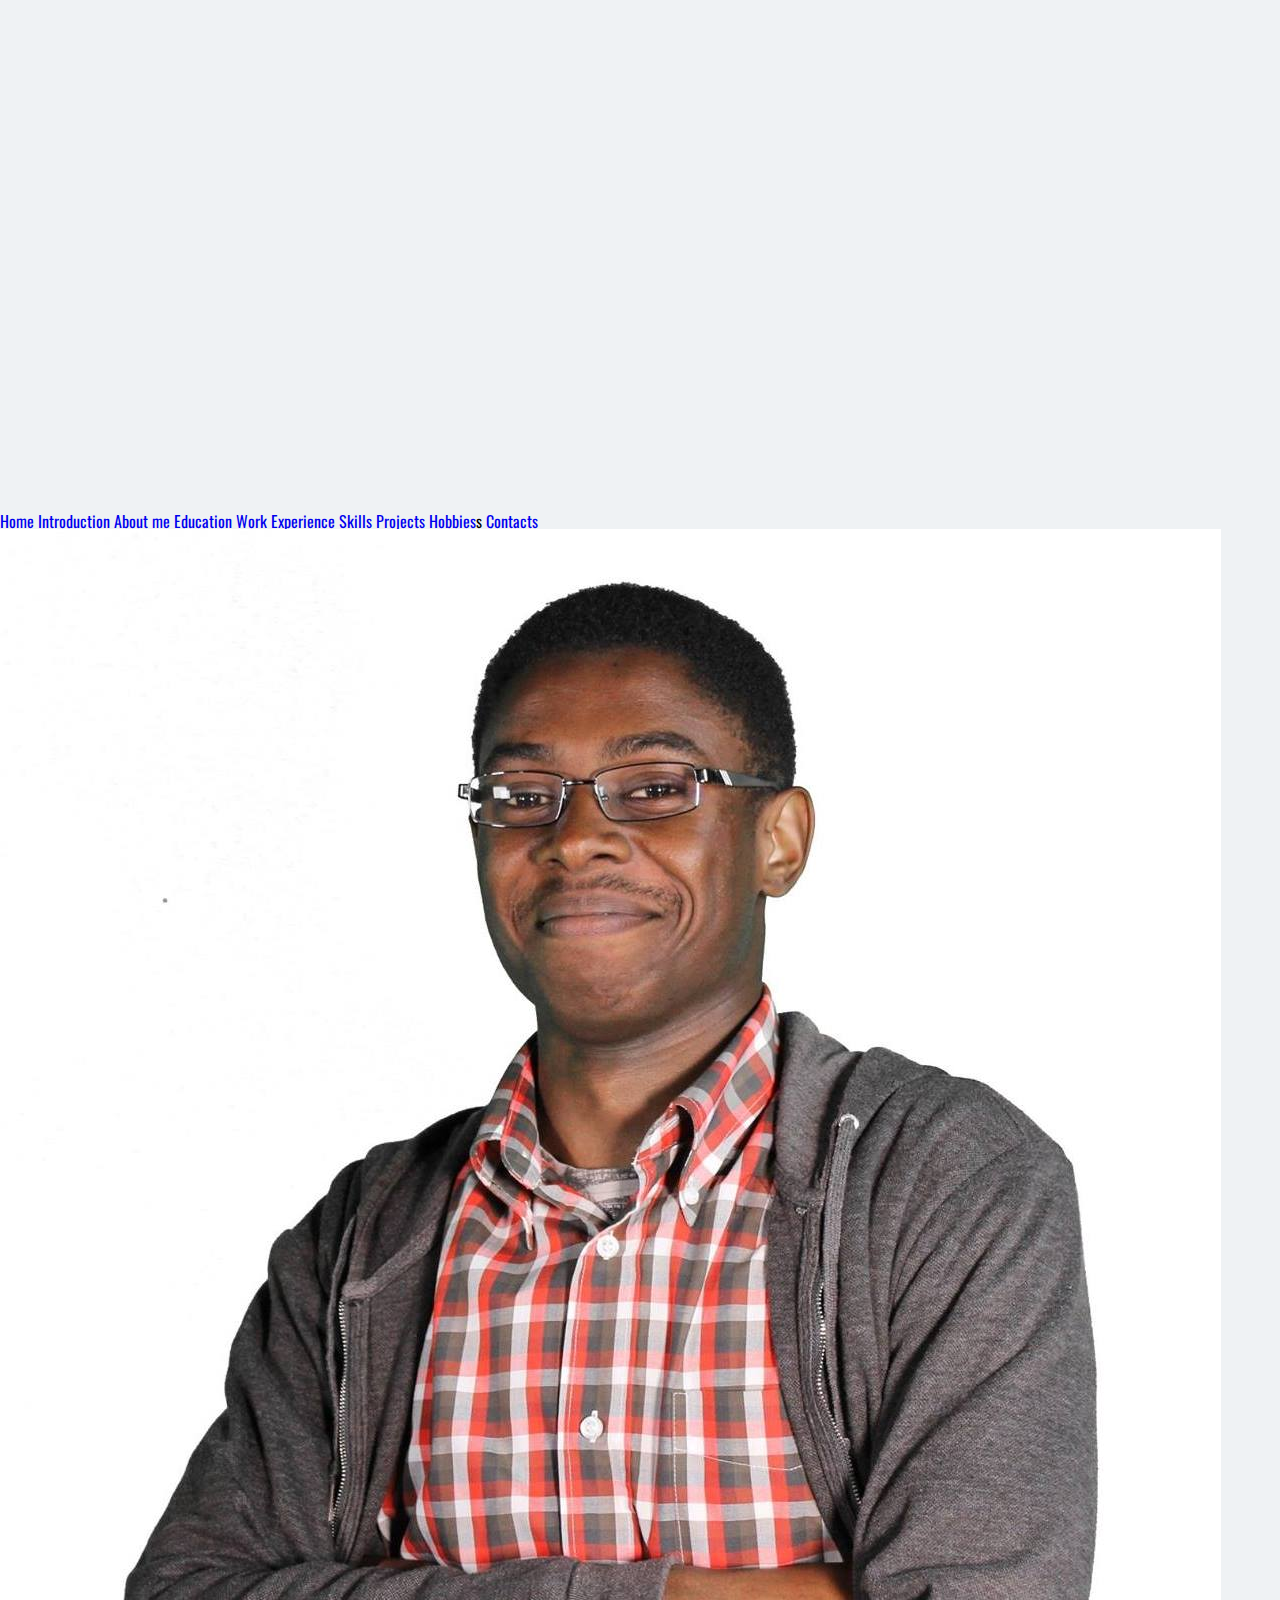
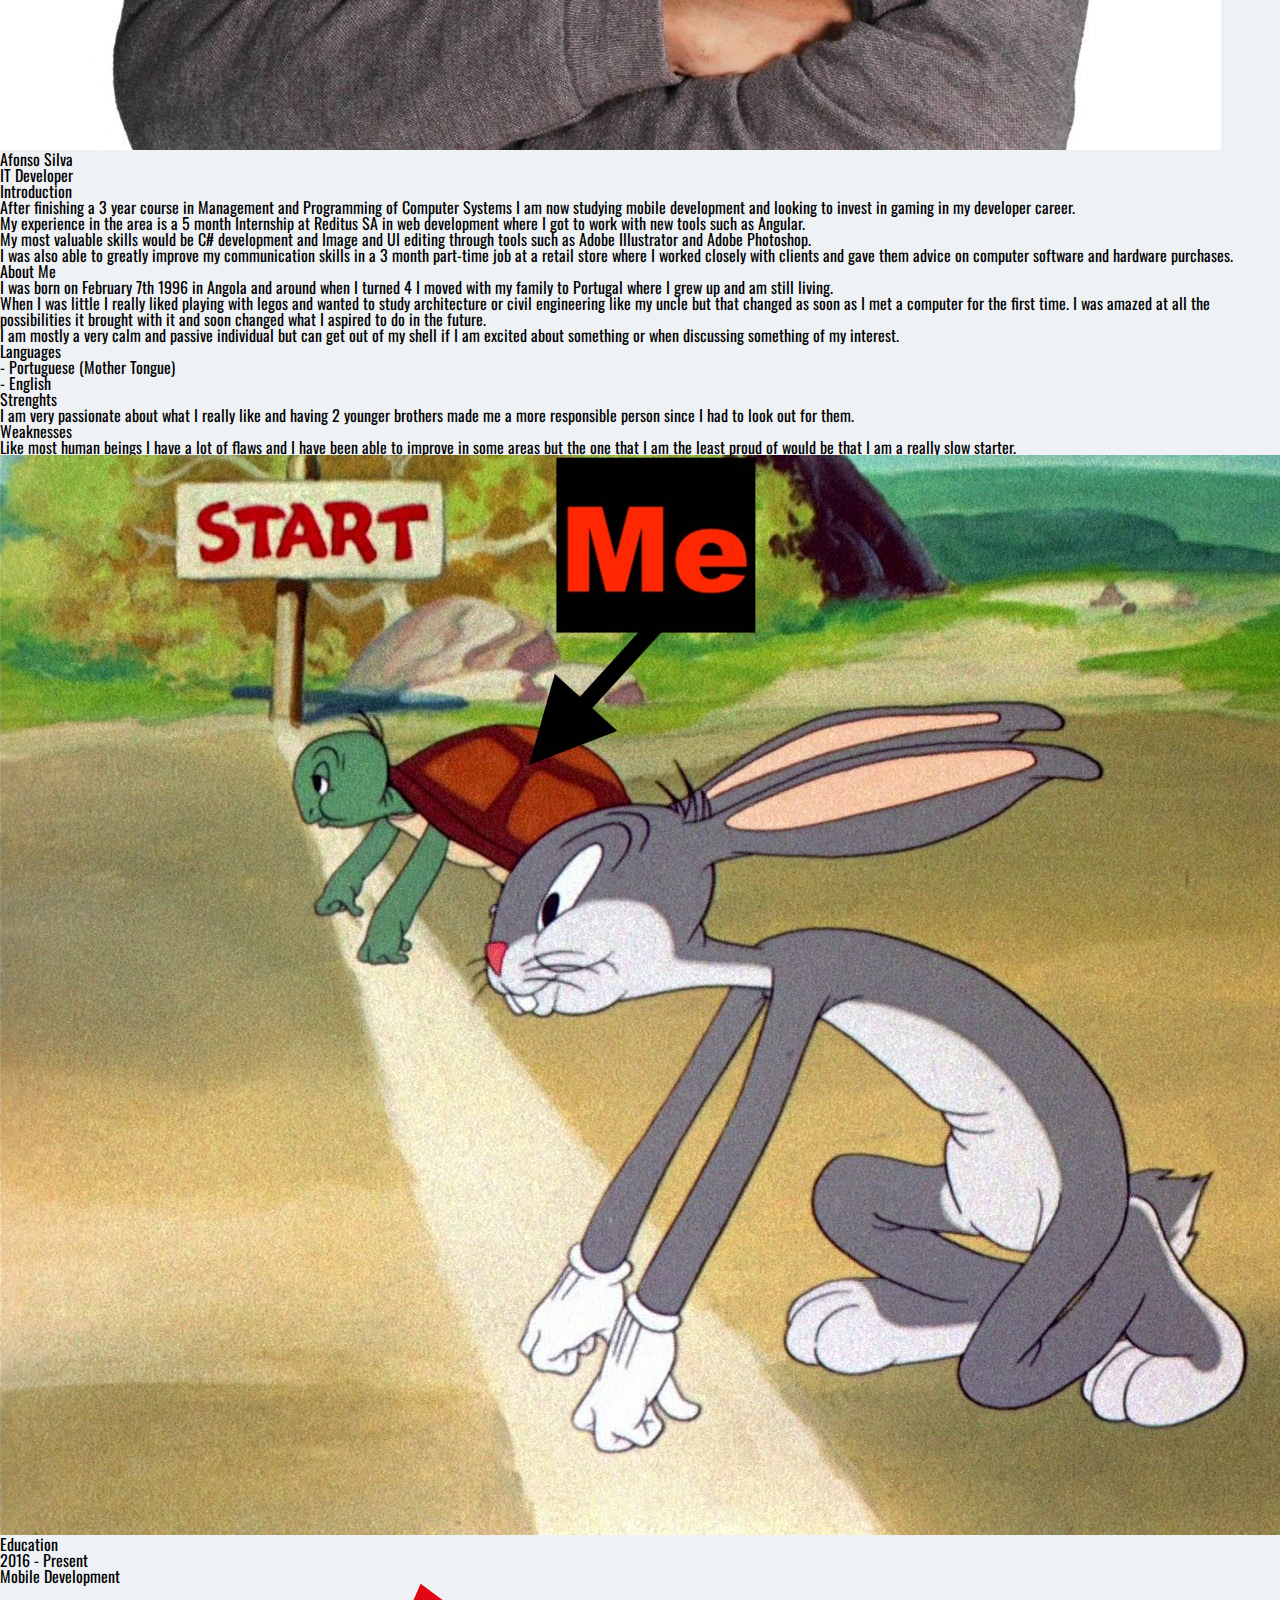
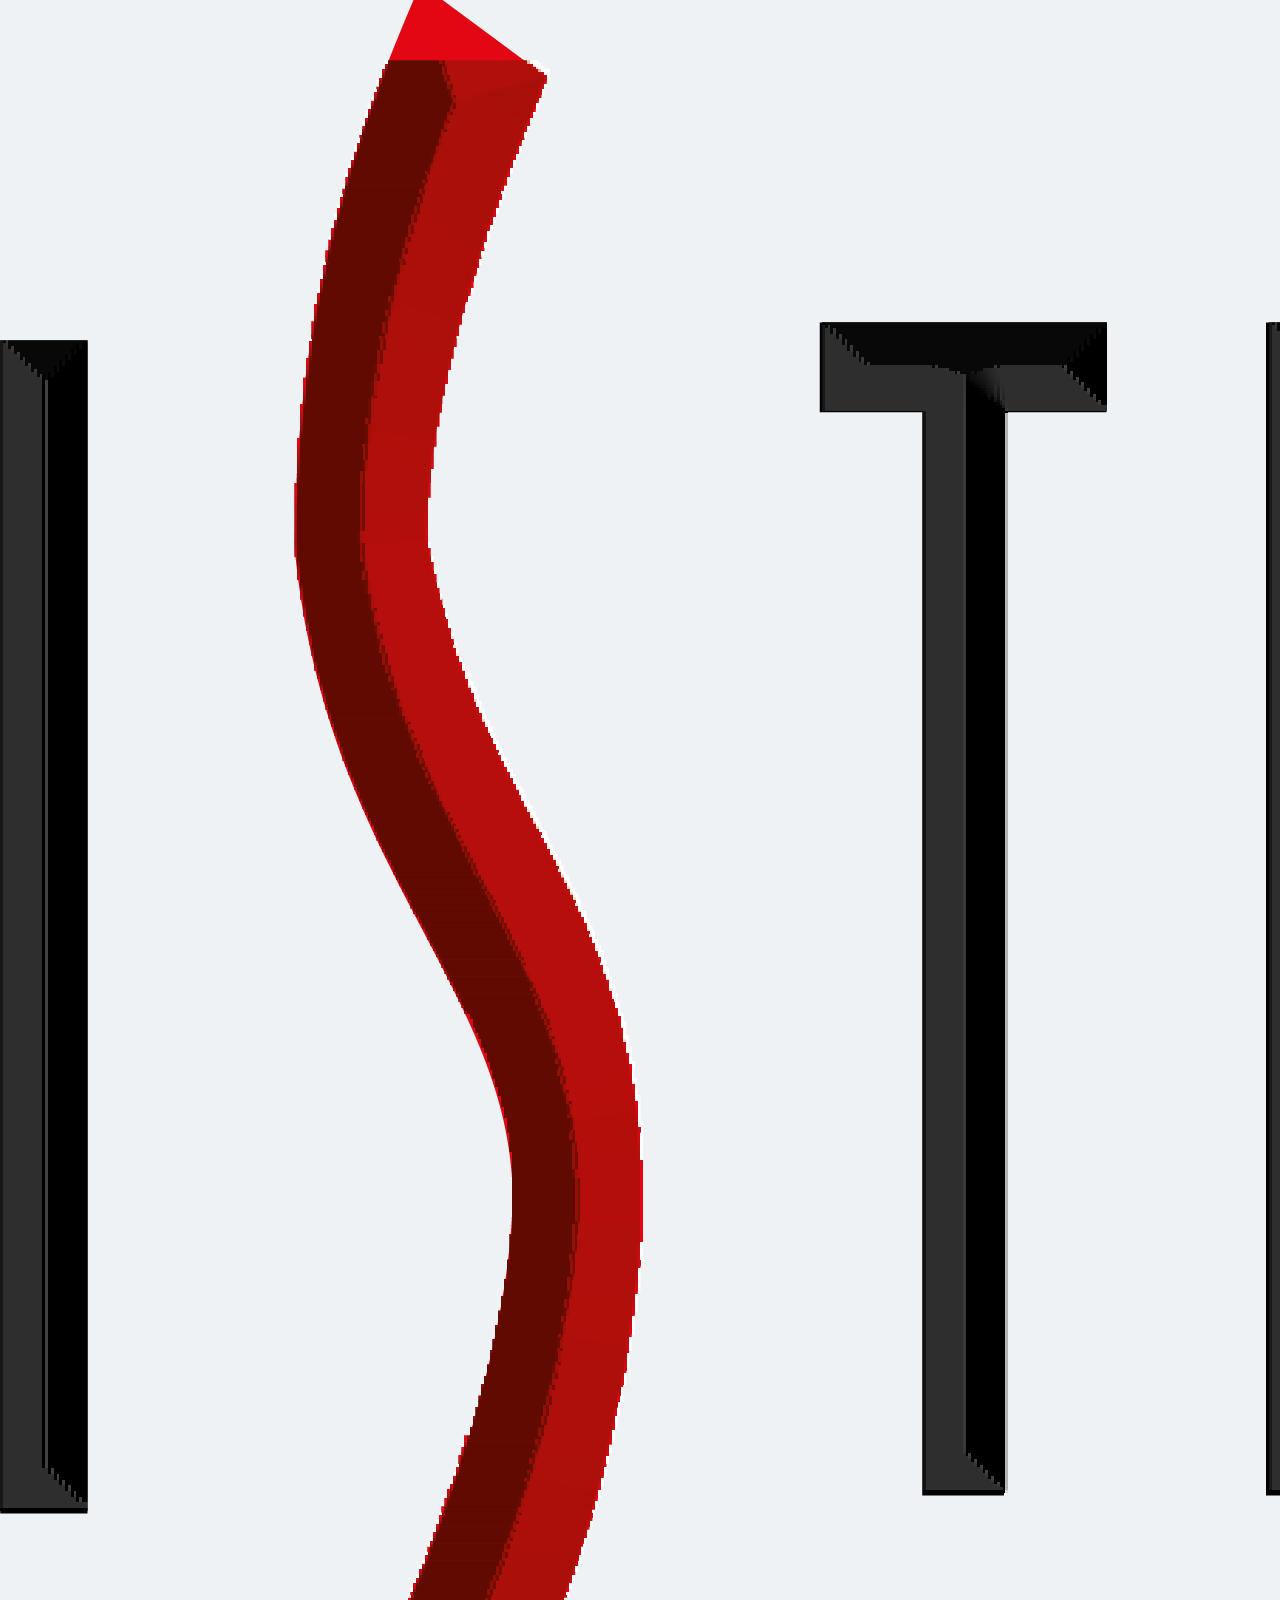
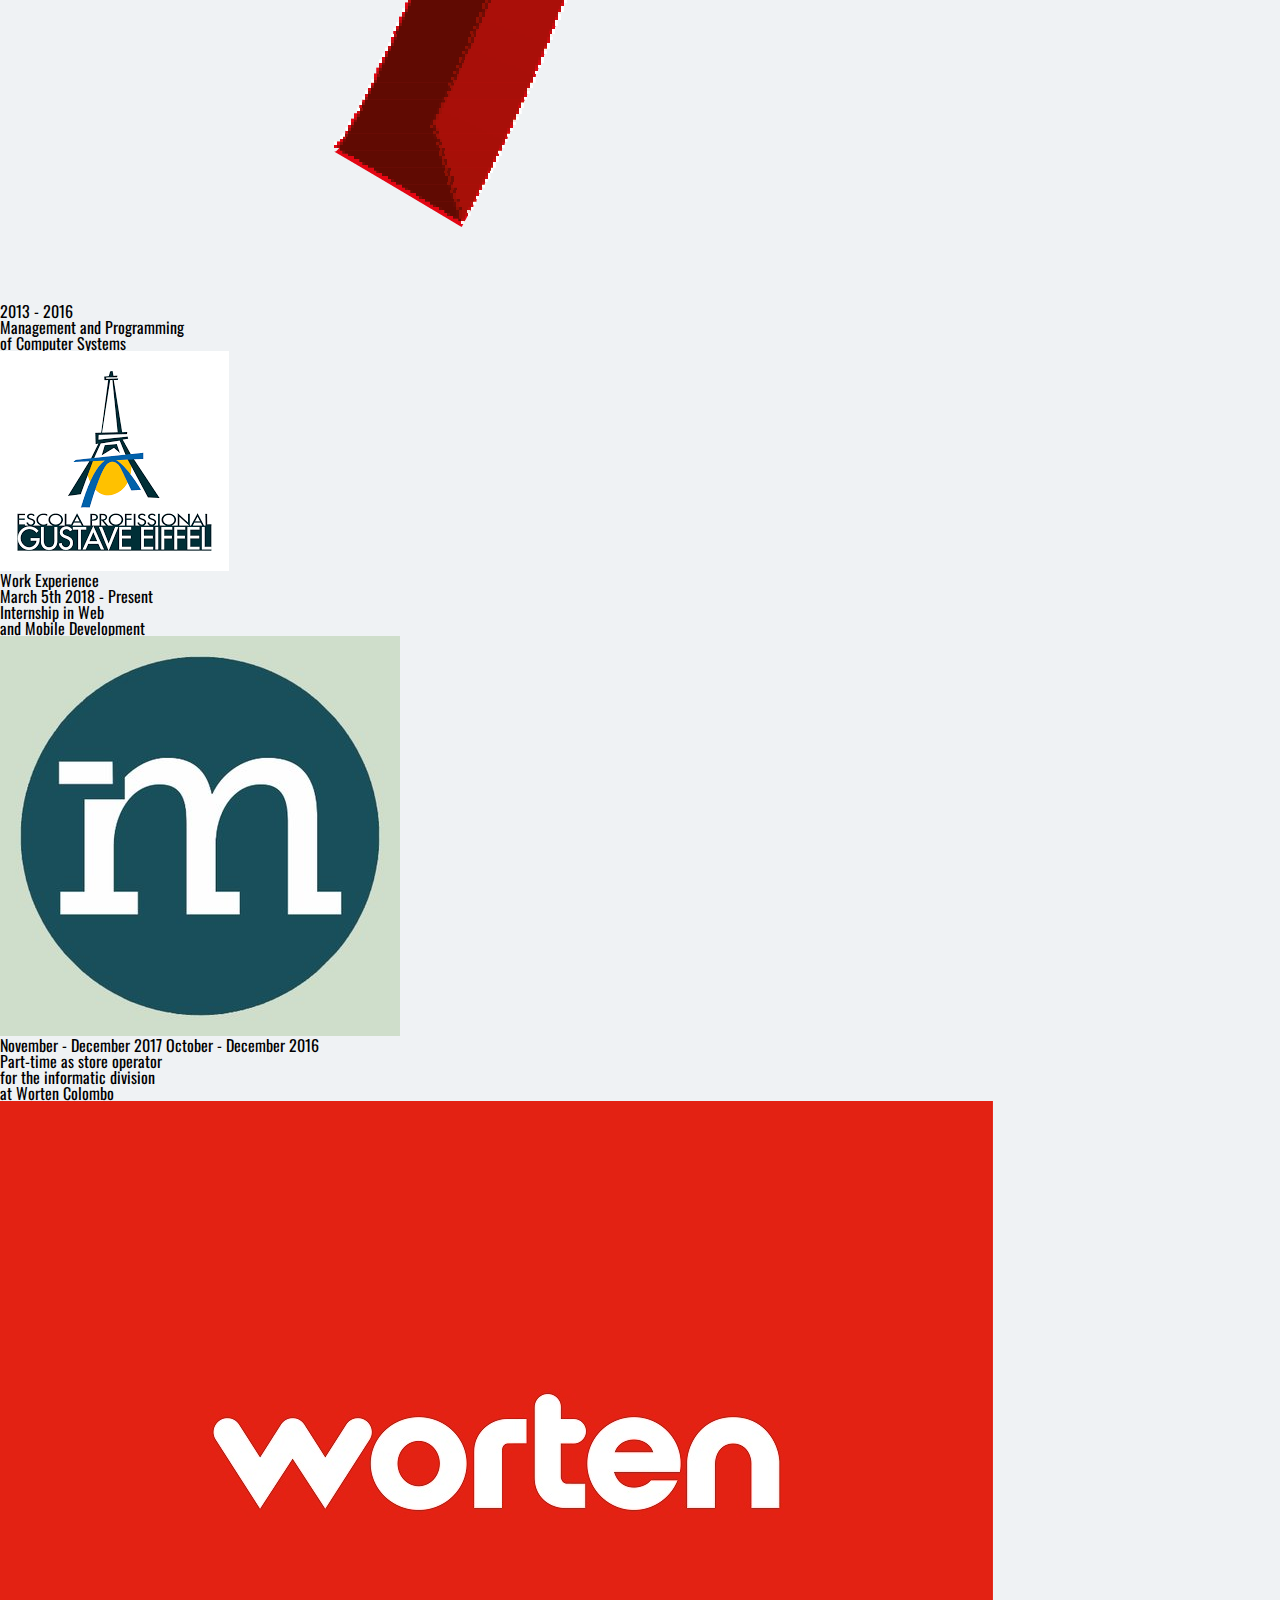
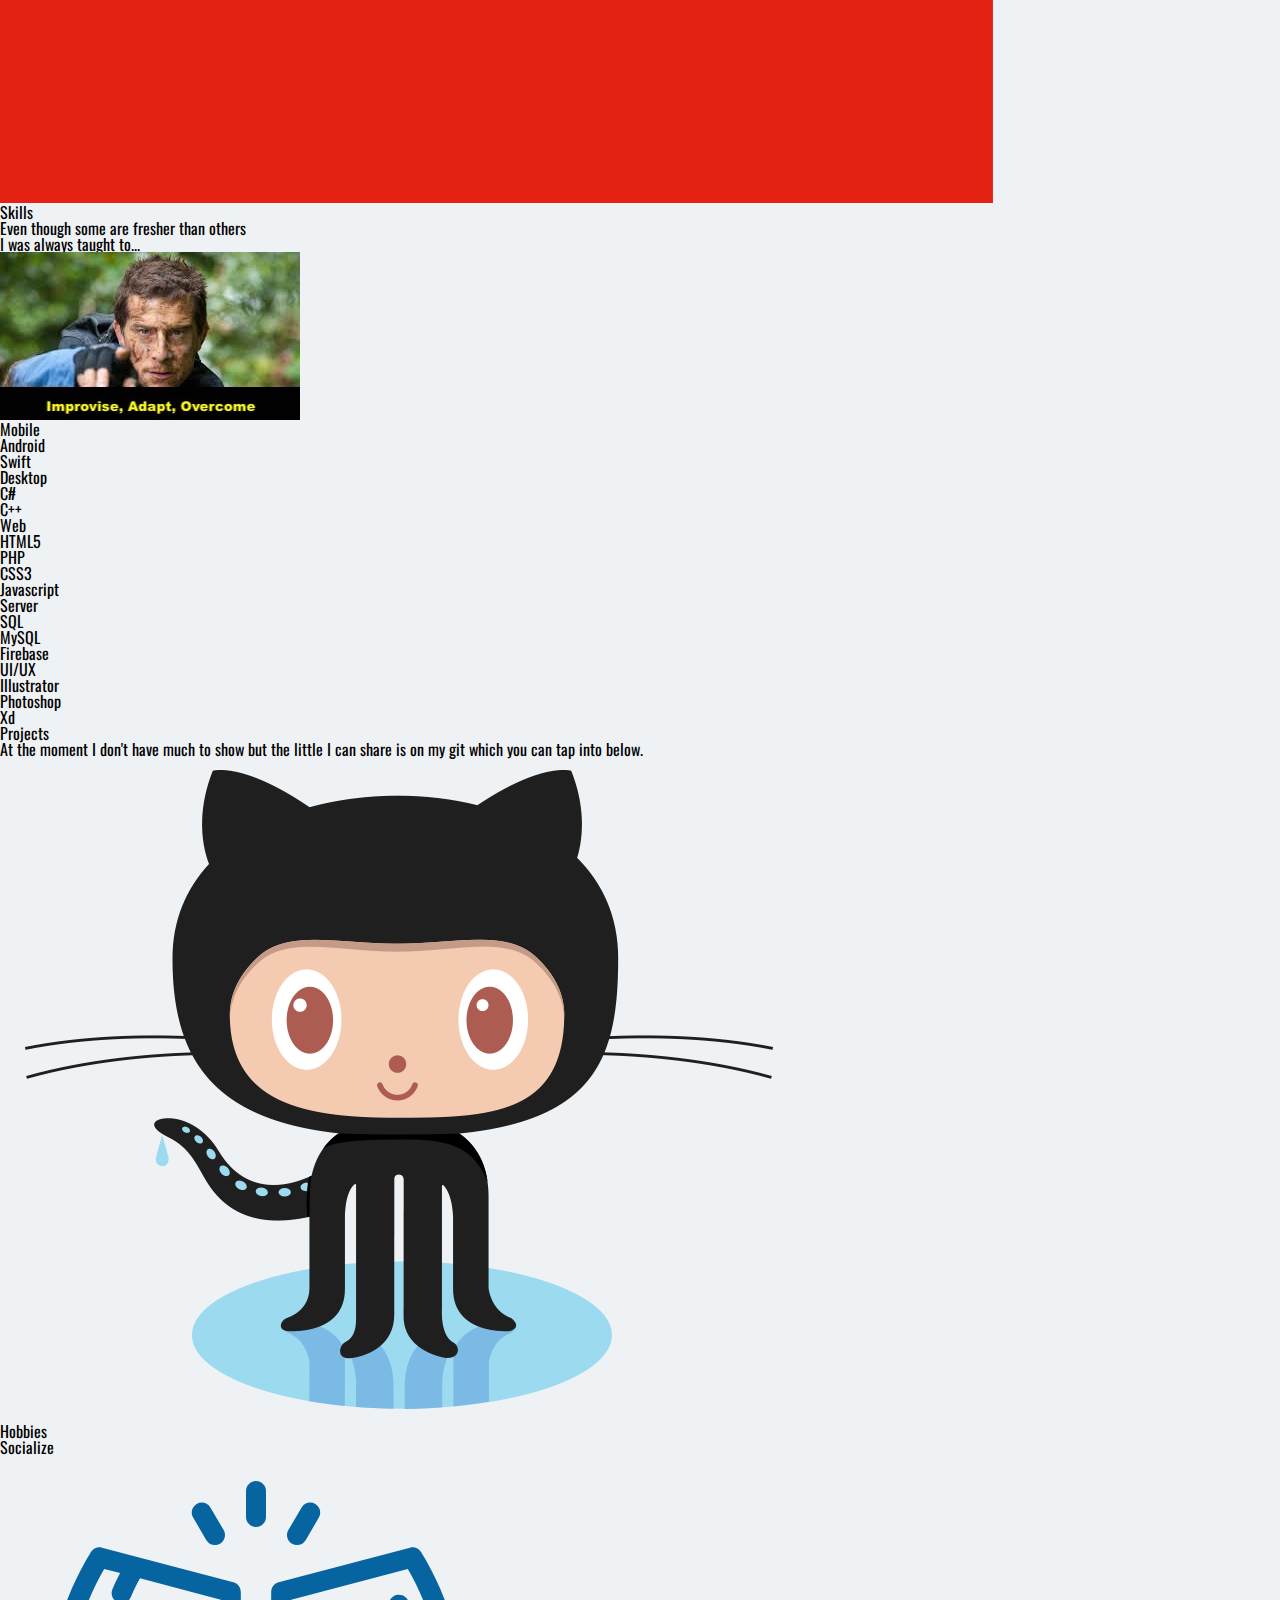
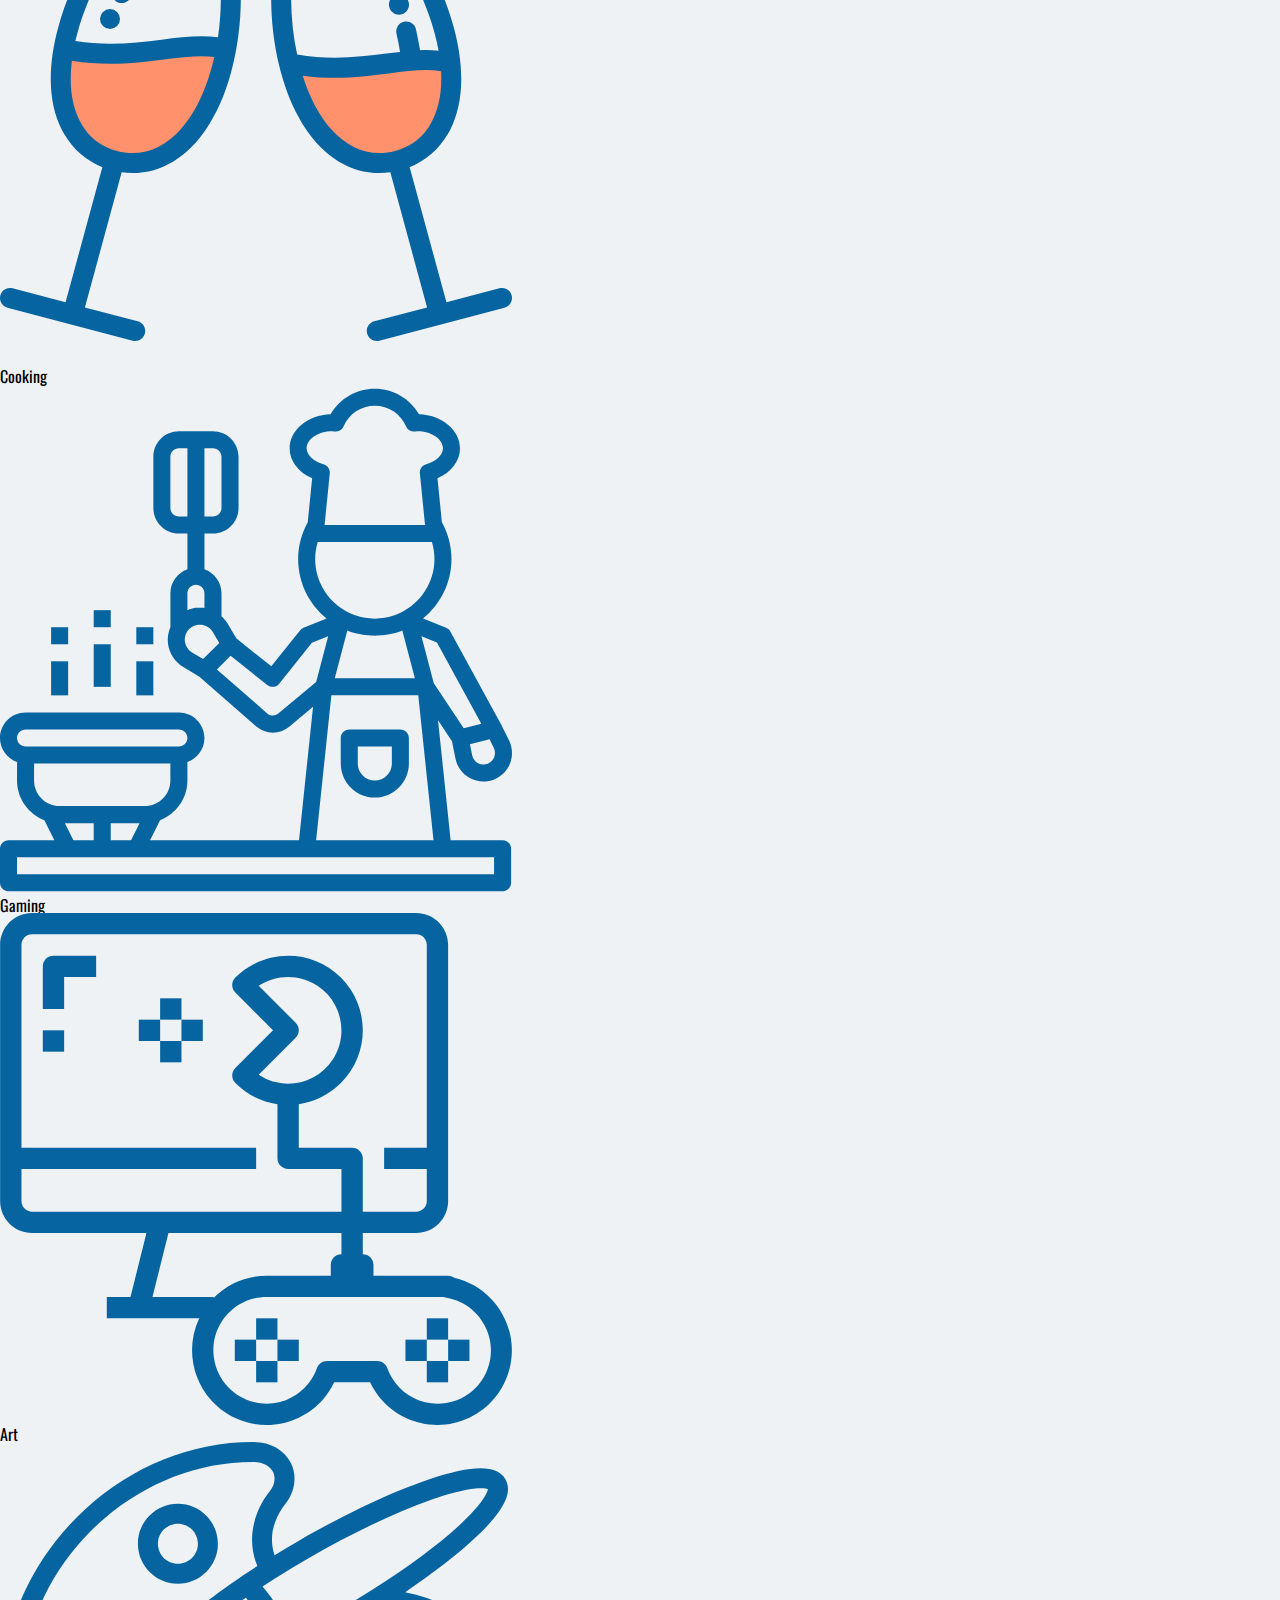
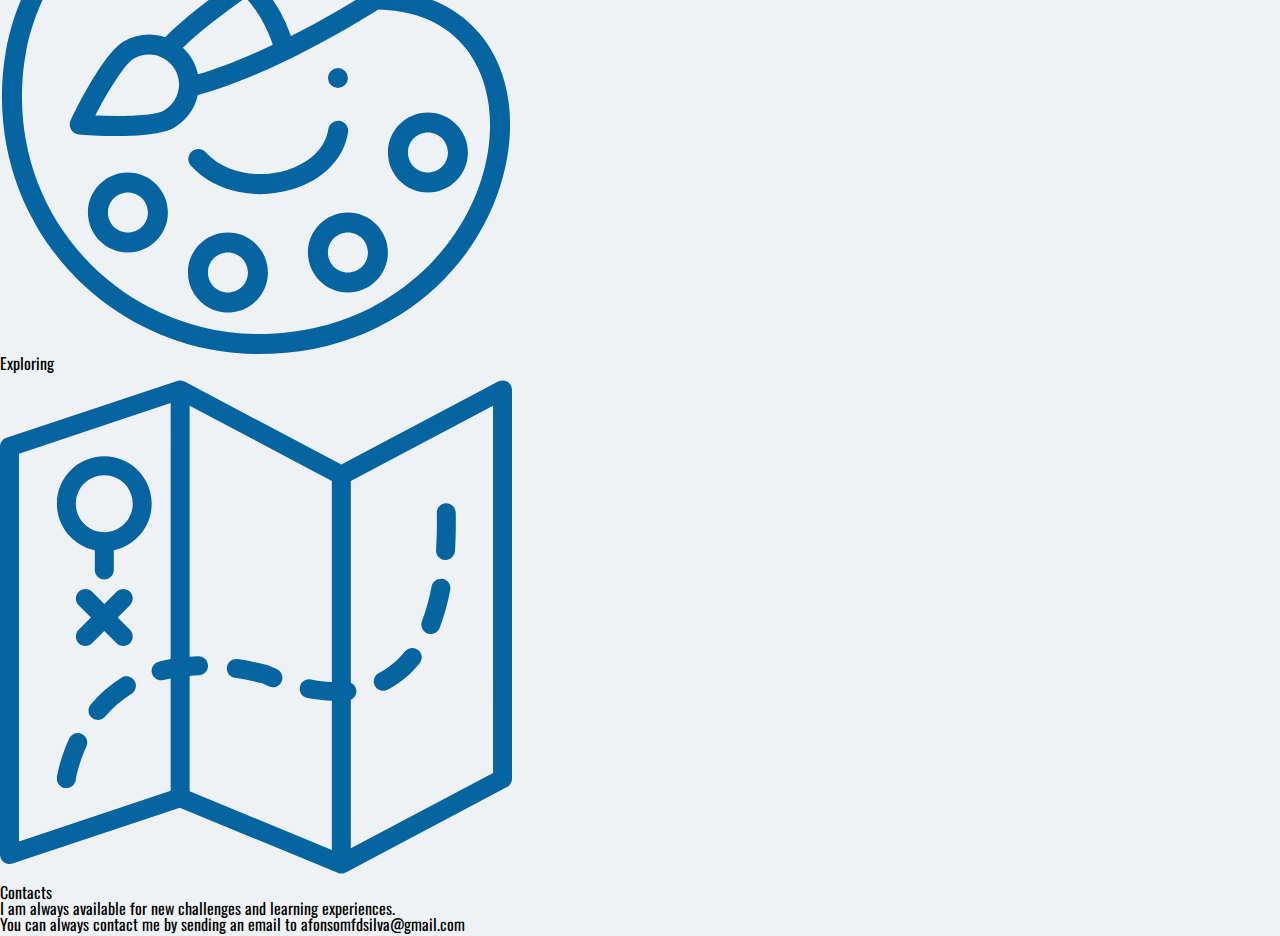
==== commit 2cb713e6: "Contacts Section" ====
--- a/index.html
+++ b/index.html
@@ -19,15 +19,15 @@
       <div class="mobile-menu">
         <img onclick="myFunction()" class="mobile-menu-icon" src="assets/images/mobile-menu-icon-bluegrey.svg">
         <div id="mobile-dropdown-menu" class="dropdown-content">
+          <a href="#">Home</a>
           <a href="#intro-section">Introduction</a>
           <a href="#about-me-section">About me</a>
           <a href="#education-section">Education</a>
           <a href="#work-experience-section">Work Experience</a>
           <a href="#skills-section">Skills</a>
           <a href="#projects-section">Projects</a>
-          <a href="#">Hobbies</a>s
-          <a href="#">Contacts</a>
-          <a href="#">Home</a>
+          <a href="#hobbies-section">Hobbies</a>s
+          <a href="#contacts-section">Contacts</a>
         </div>
       </div>
 
@@ -146,7 +146,7 @@
       <section id="projects-section" class="projects-section">
         
         <h1>Projects</h1>
-        <p>At the moment I don't have much to show but the little I can share is on my git which you can tap into below</p>
+        <p>At the moment I don't have much to show but the little I can share is on my git which you can tap into below.</p>
         <a href="https://github.com/GelsonBlaze" target="_blank"><img class="github-logo" src="assets/images/github-logo.png"></a>
 
       </section>
@@ -164,11 +164,22 @@
         <h2>Gaming</h2>
         <img class="gaming-logo" src="assets/images/gaming-icon.svg">
 
+        <h2>Art</h2>
+        <img class="art-logo" src="assets/images/art-icon.svg">
+
         <h2>Exploring</h2>
         <img class="exploring-logo" src="assets/images/exploring-icon.svg">
 
       </section>
 
+      <section id="contacts-section" class="contacts-section">
+
+        <h1>Contacts</h1>
+
+        <p>I am always available for new challenges and learning experiences.</p>
+        <p>You can always contact me by sending an email to afonsomfdsilva@gmail.com</p>
+
+      </section>
 
     </div>
 
--- a/assets/styles/portfoliocss.css
+++ b/assets/styles/portfoliocss.css
@@ -83,6 +83,14 @@
   padding-top: 80px;
 }
 .gaming-logo {
+  display: block;
+  margin-left: auto;
+  margin-right: auto;
+  width: 50%;
+  height: 50%;
+  padding-top: 80px;
+}
+.art-logo {
   display: block;
   margin-left: auto;
   margin-right: auto;
@@ -335,11 +343,25 @@
   line-height: 55px;
 }
 
-
-
-
-
-
+/* Contacts */
+.contacts-section {
+  padding-top: 195px;
+  padding-left: 100px;
+  padding-right: 100px;
+  color: #0665a0;
+  padding-bottom: 1080px;
+  text-align: center;
+}
+.contacts-section h1 {
+  font-size: 8.750em;
+  padding-top: 100px;
+  padding-bottom: 50px;
+}
+.contacts-section p {
+  padding-top: 30px;
+  font-size: 3.125em;
+  line-height: 55px;
+}
 
 
 }
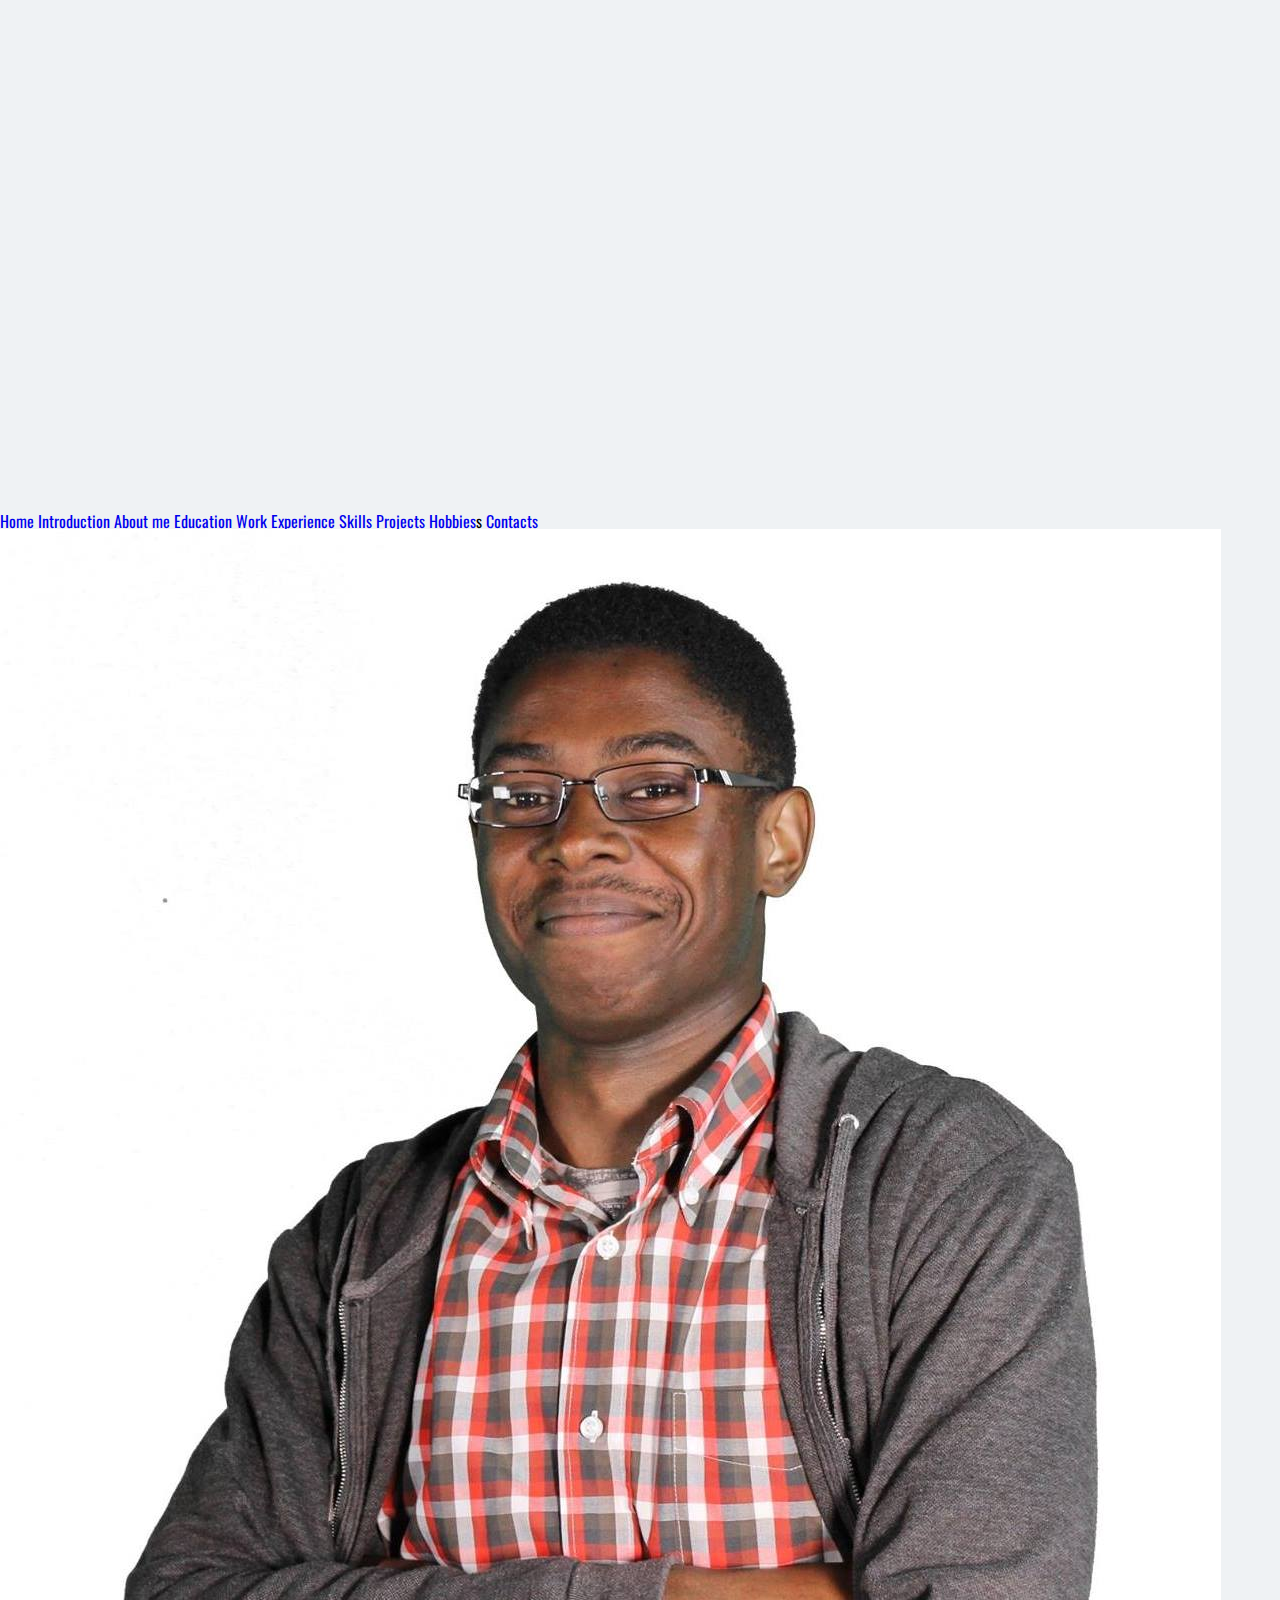
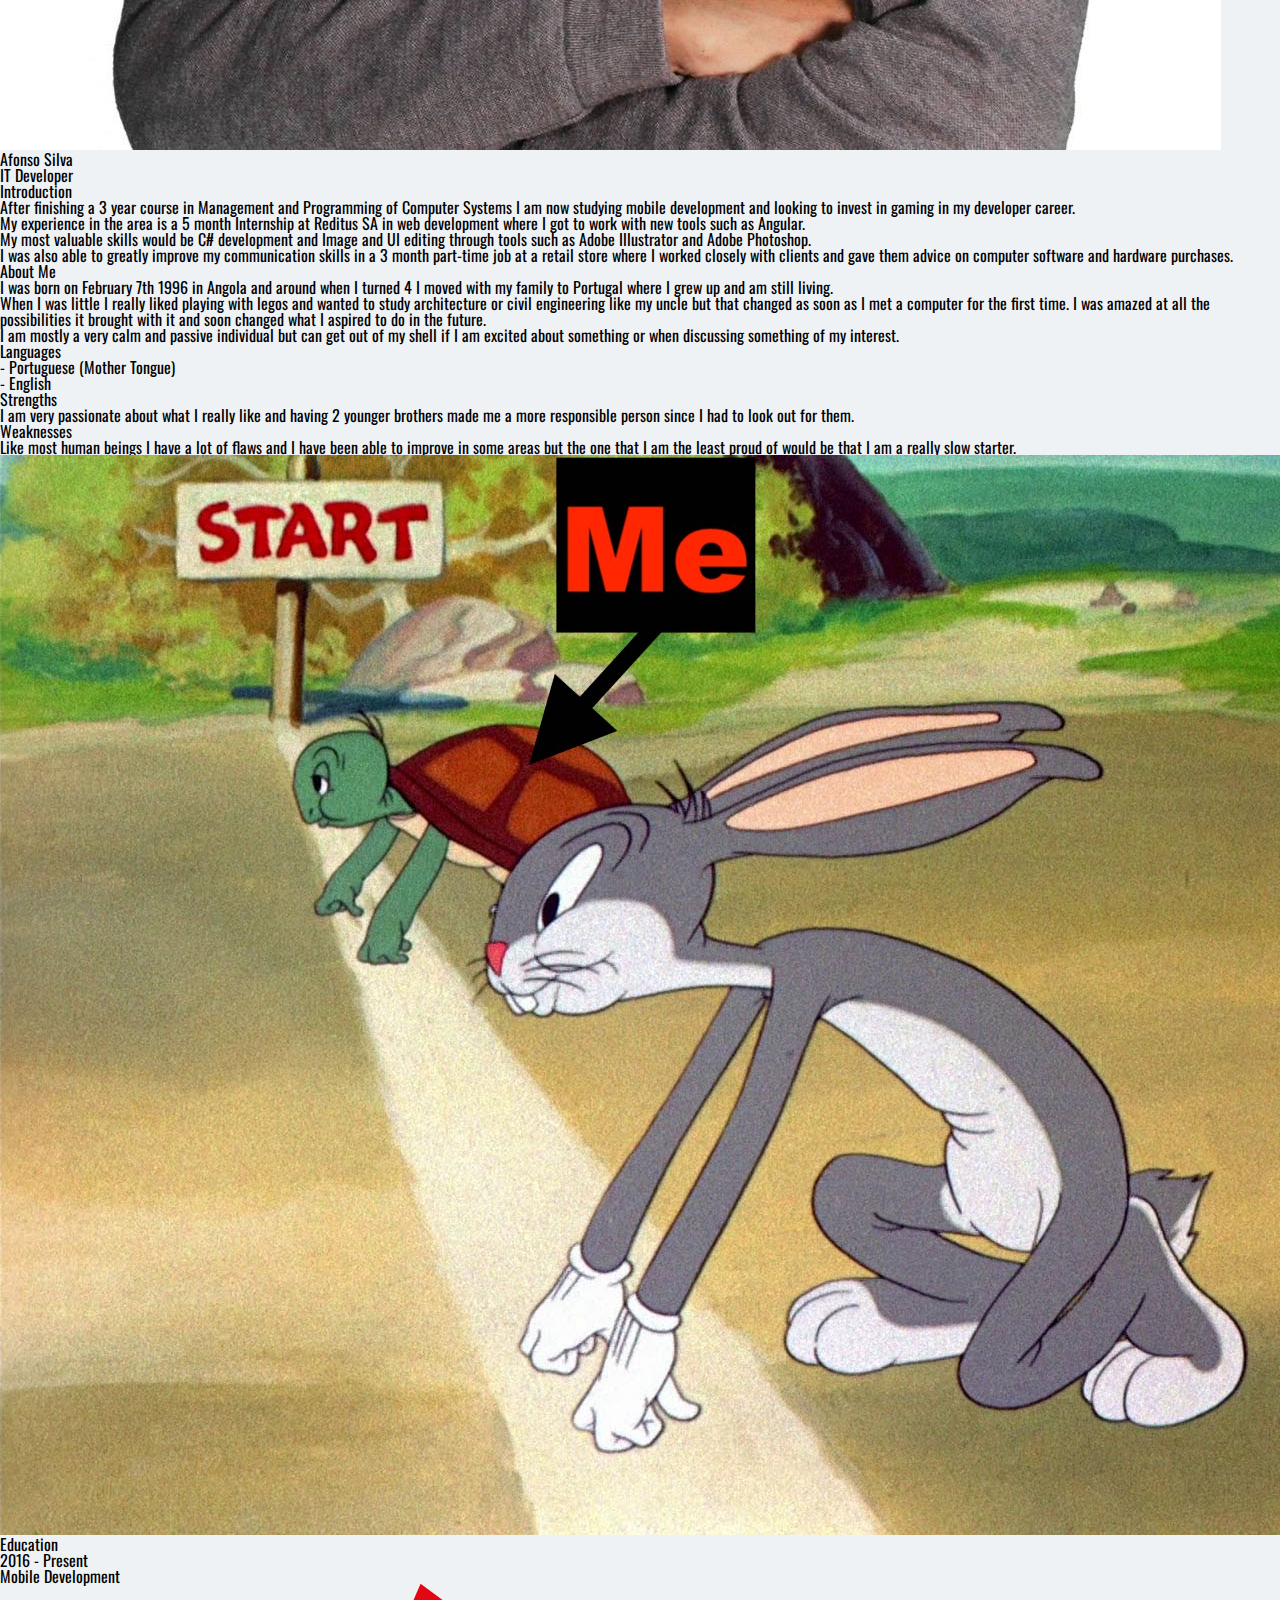
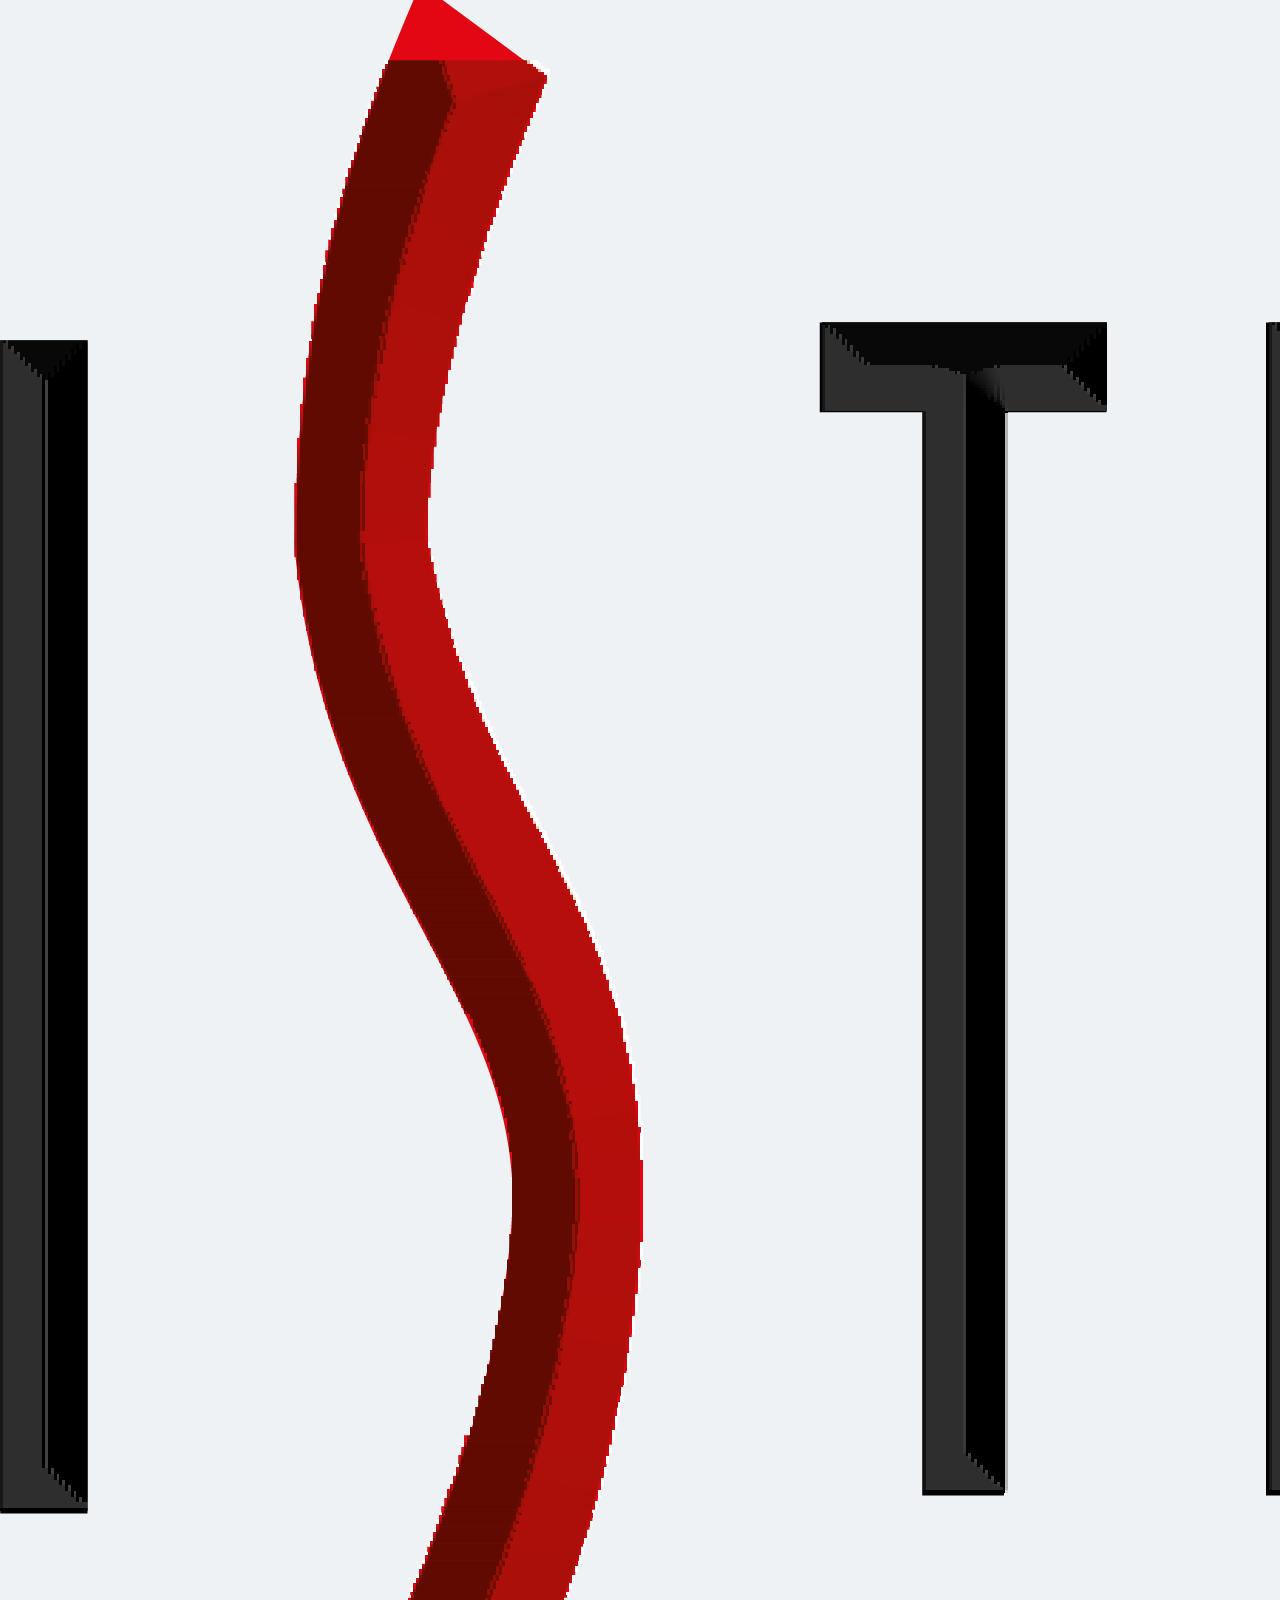
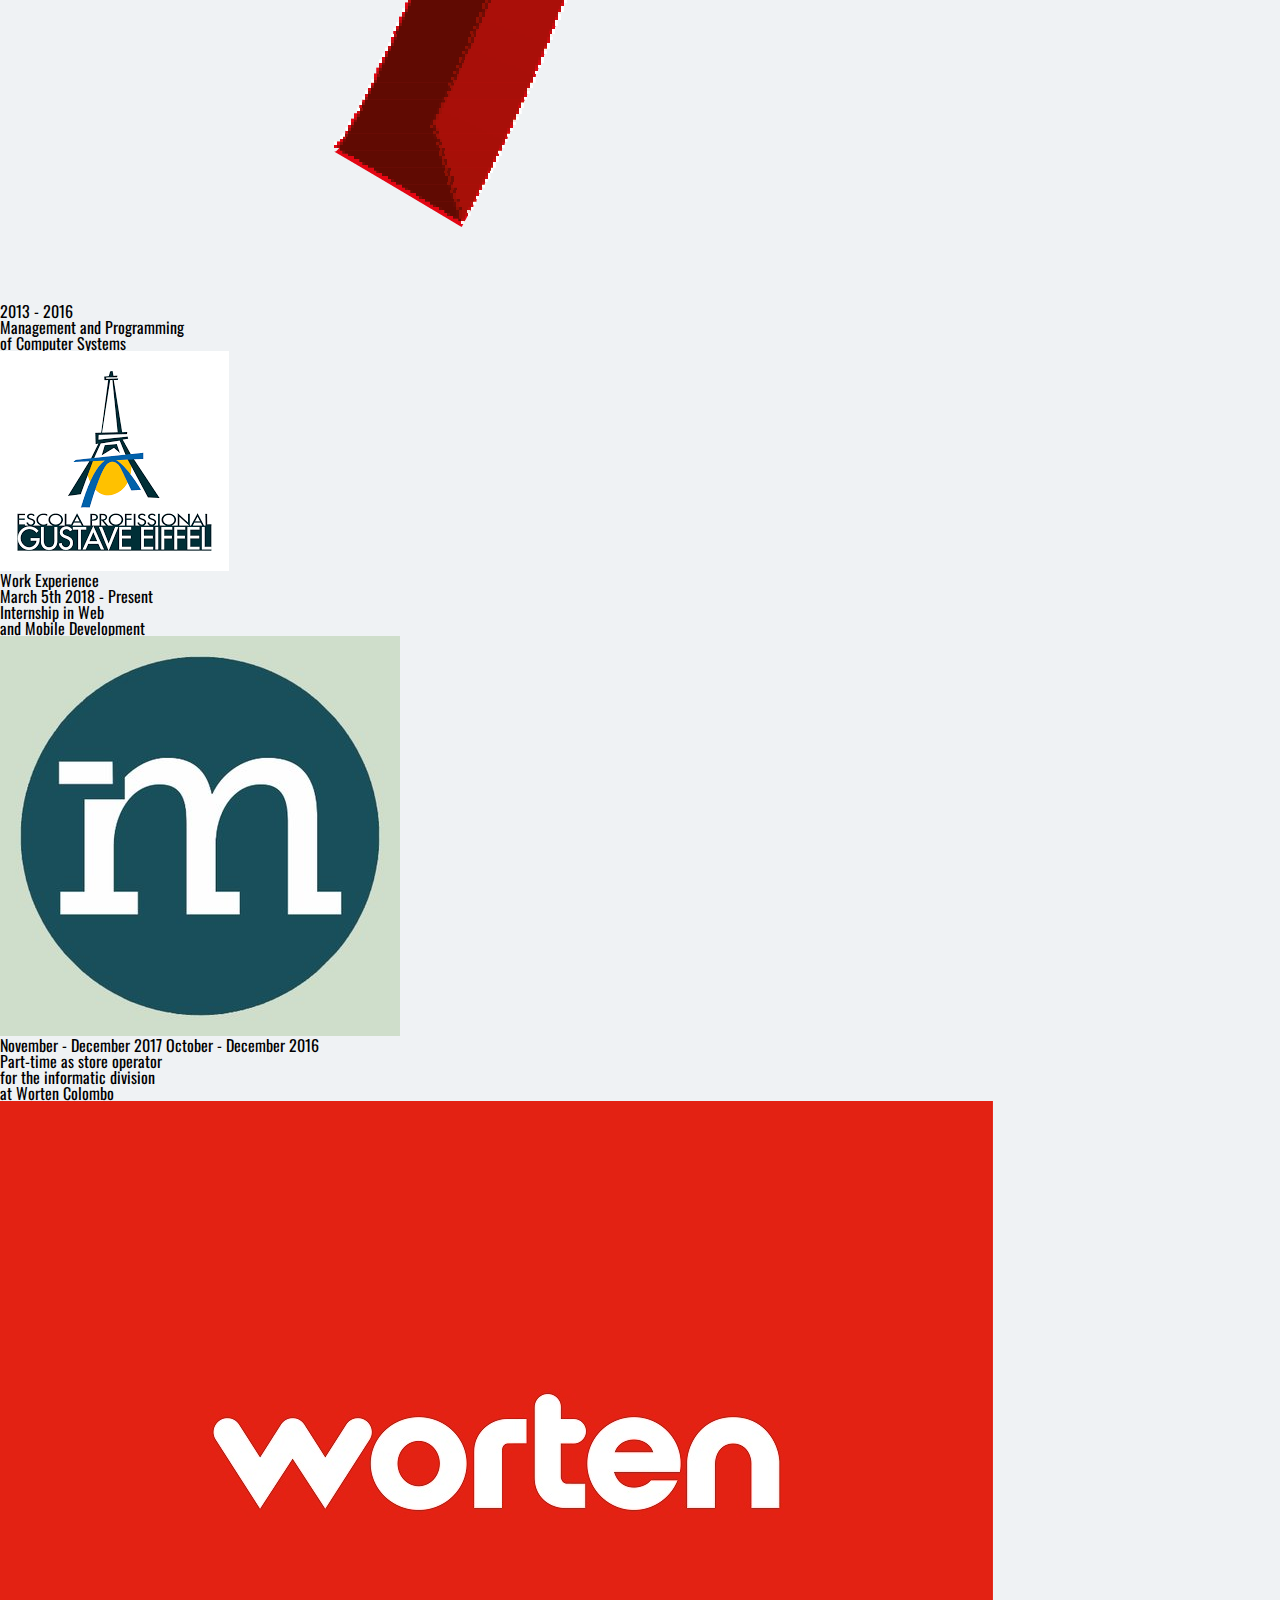
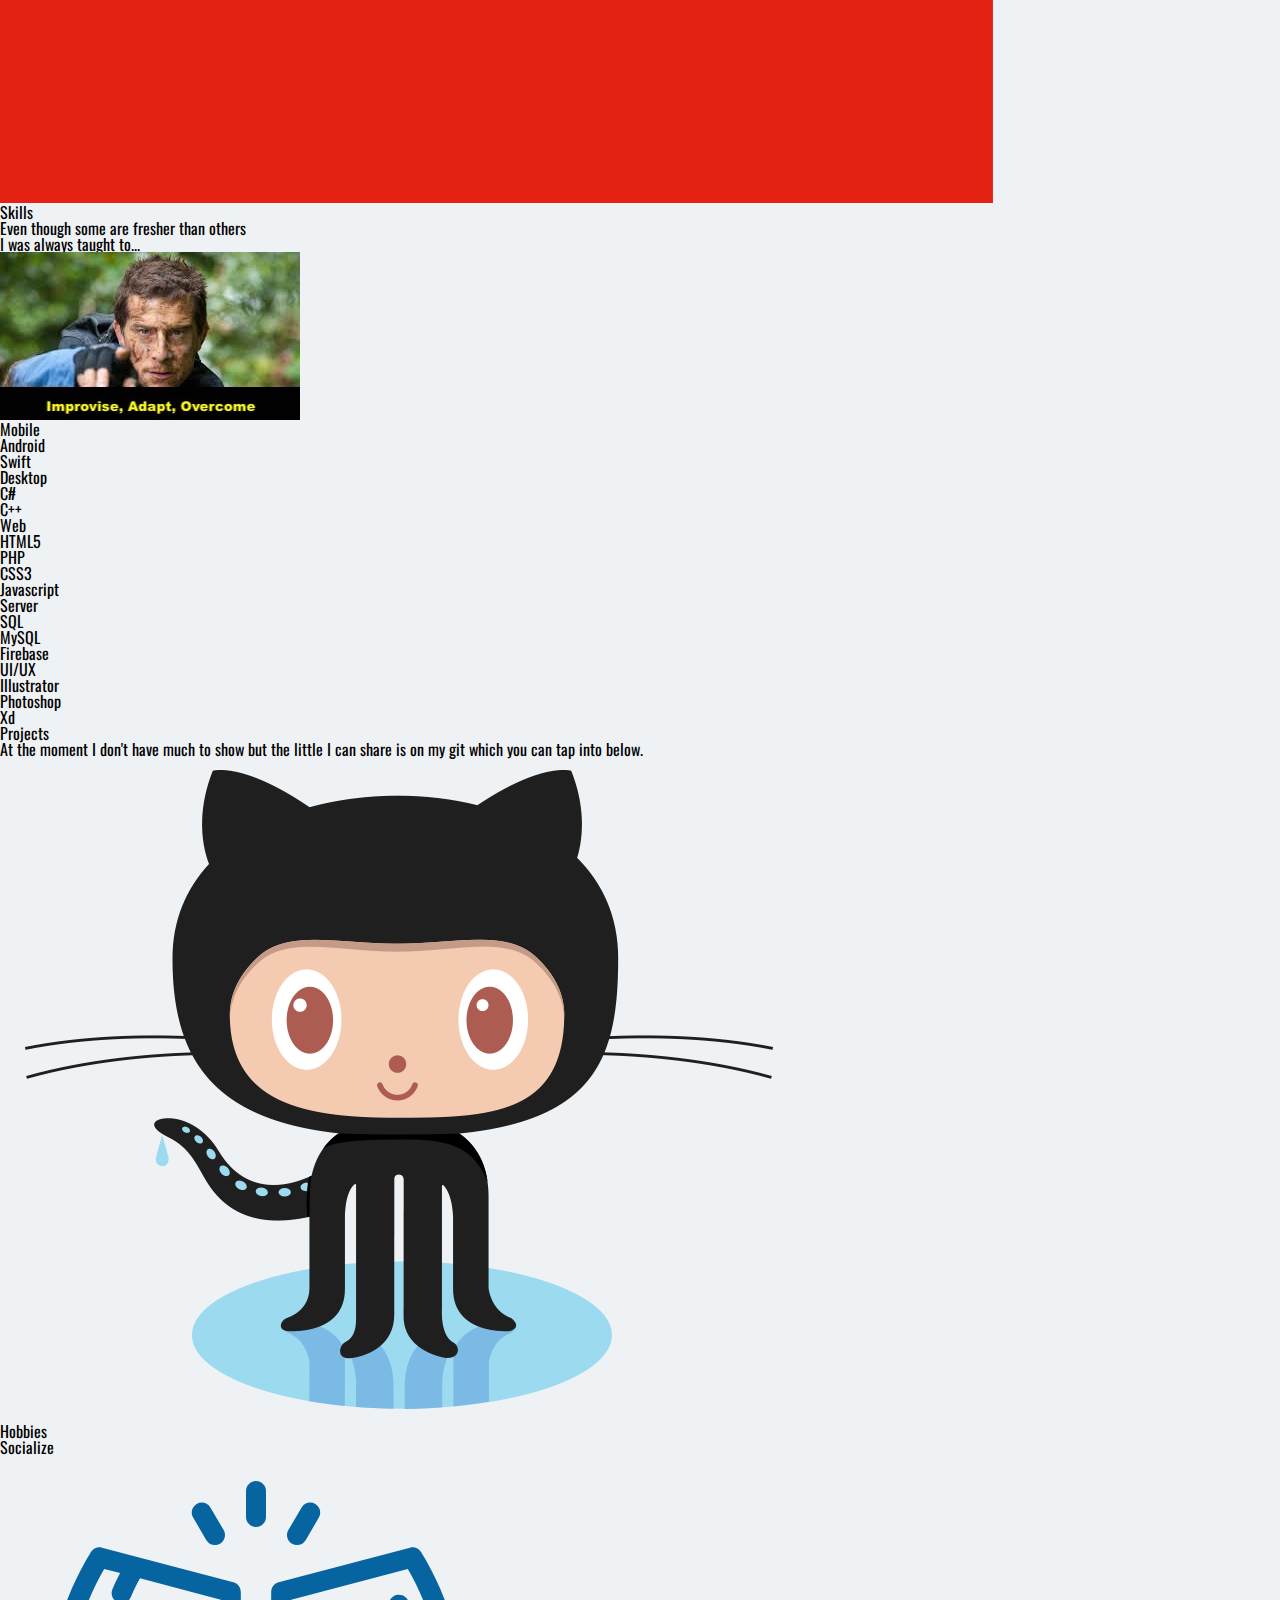
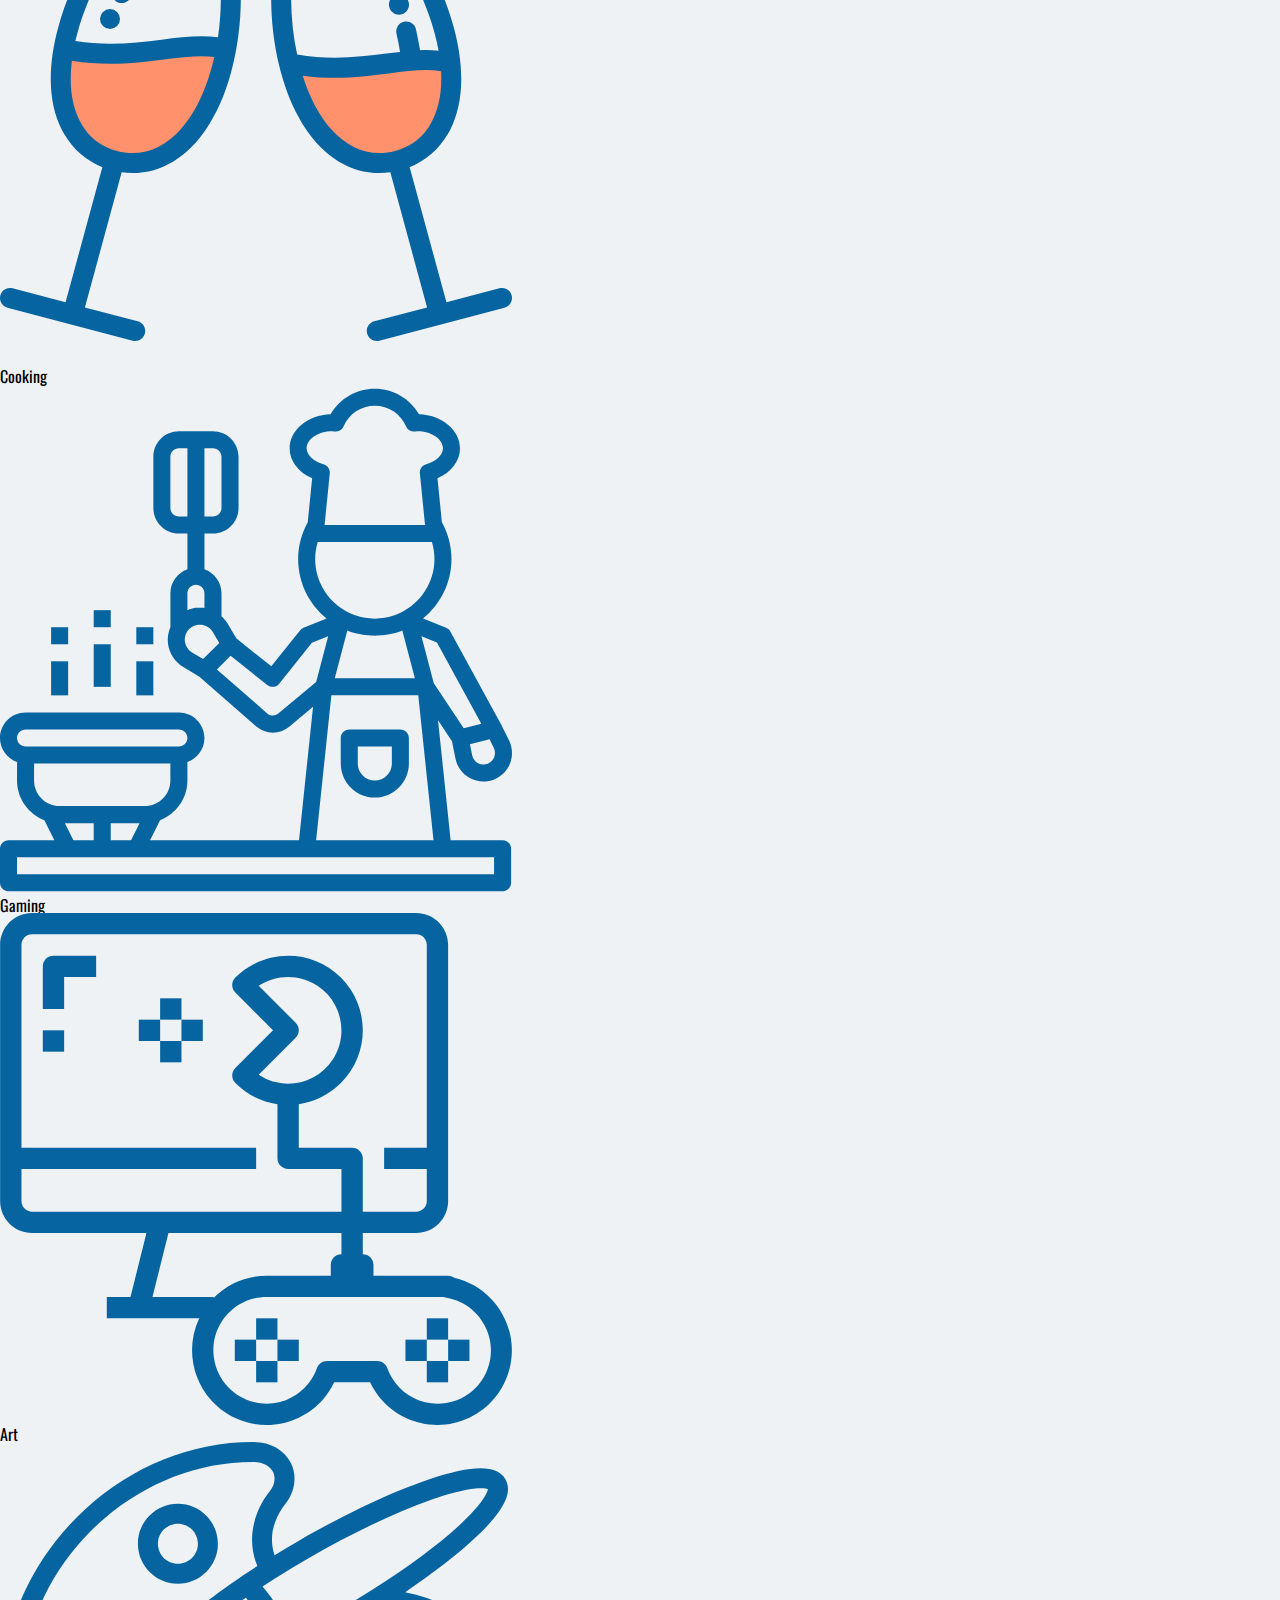
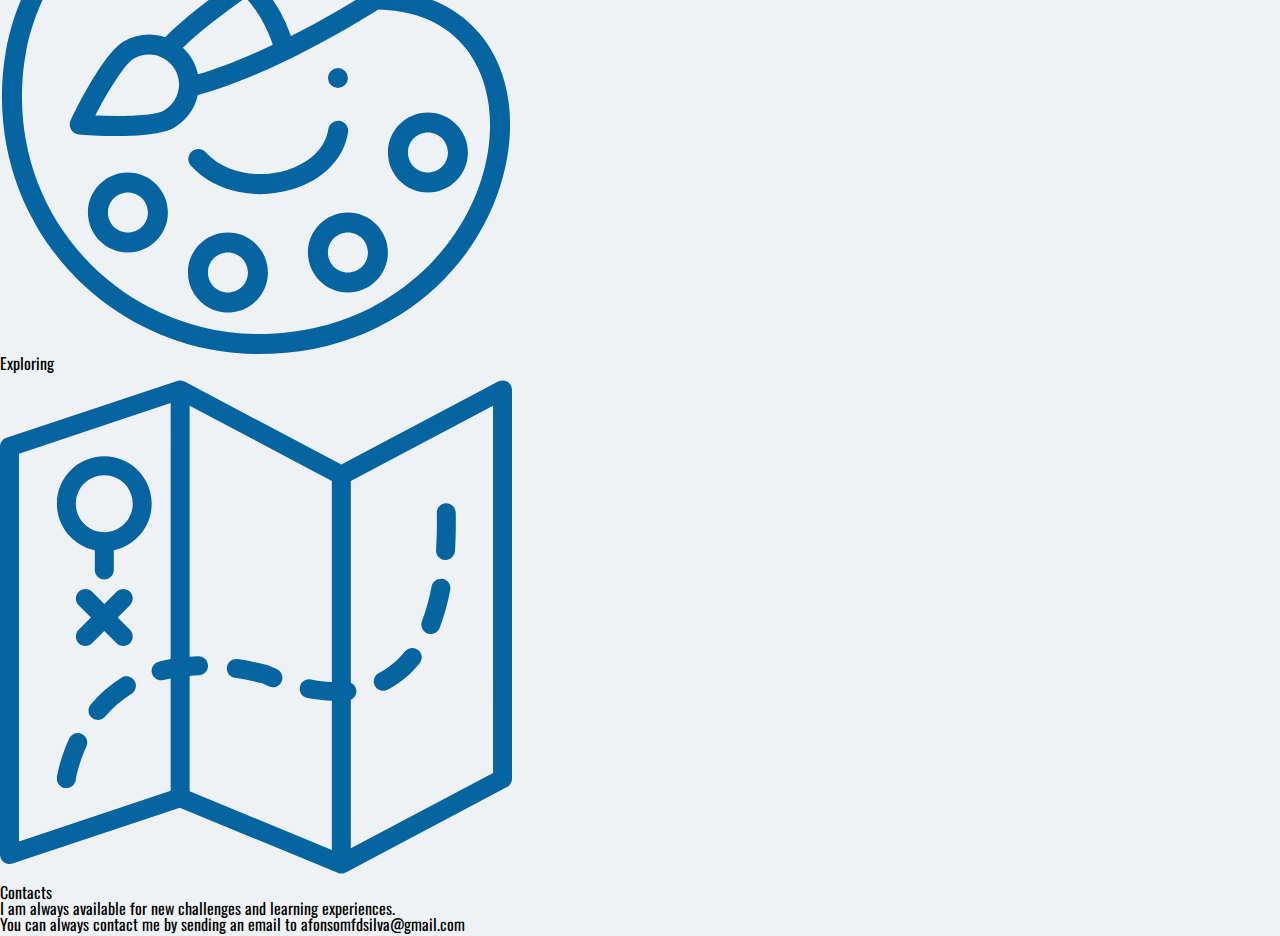
==== commit de9c3558: "Typo" ====
--- a/index.html
+++ b/index.html
@@ -63,7 +63,7 @@
         <p>- Portuguese (Mother Tongue)</p>
         <p>- English</p>
 
-        <h2>Strenghts</h2>
+        <h2>Strengths</h2>
 
         <p>I am very passionate about what I really like and having 2 younger brothers made me a more responsible person since I had to look out for them.</p>
 
